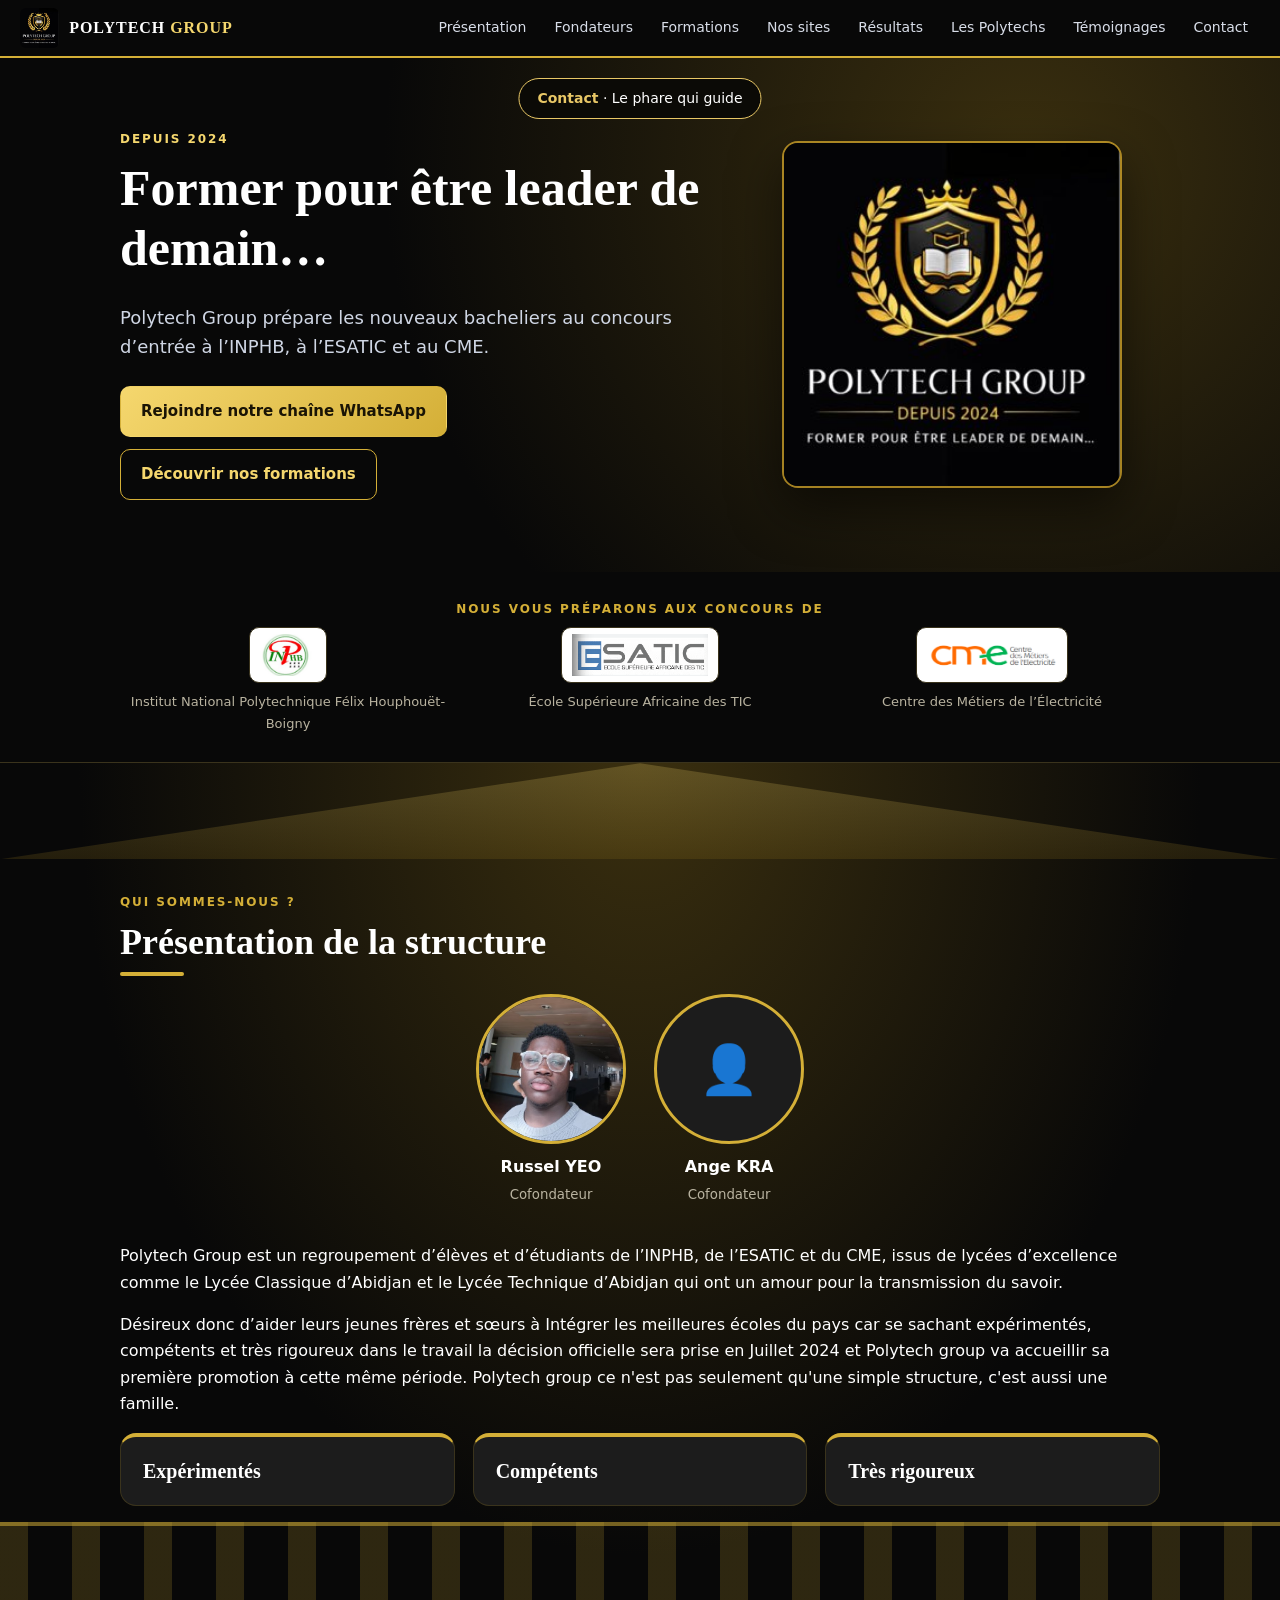
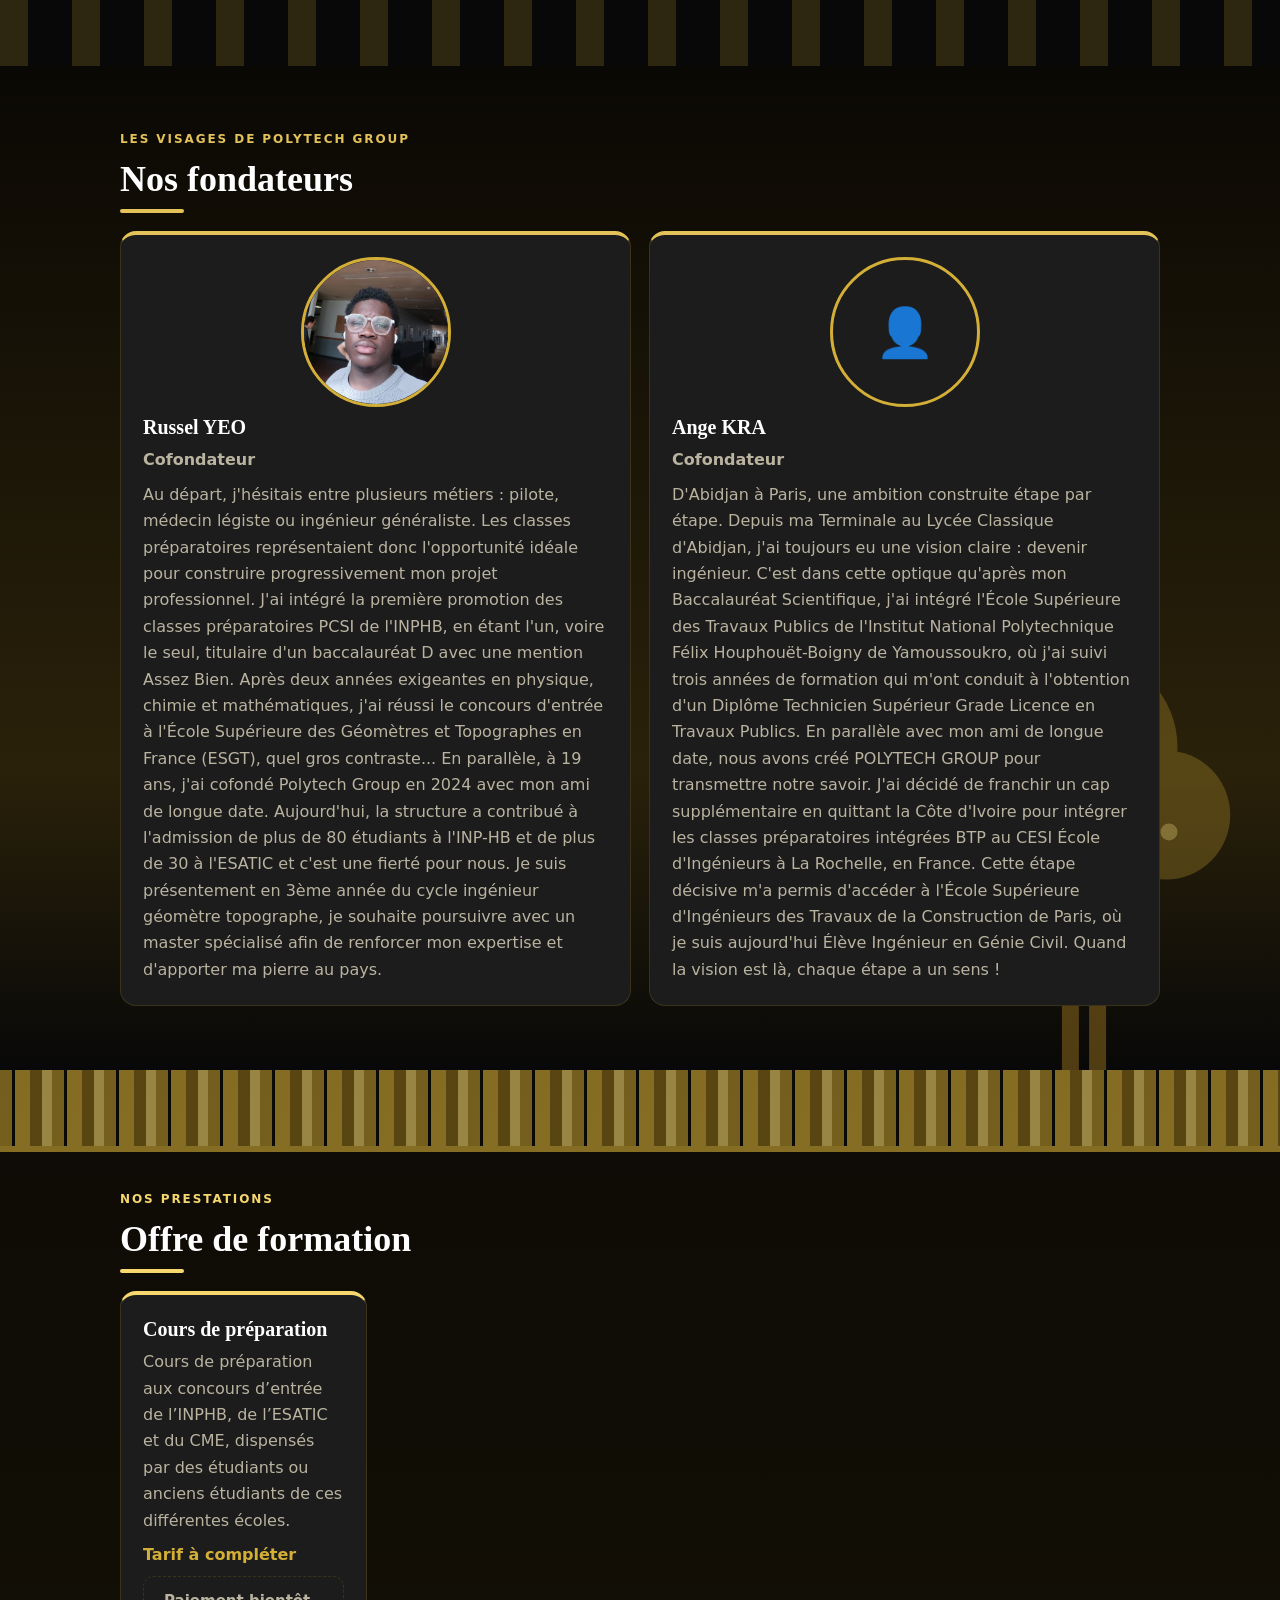
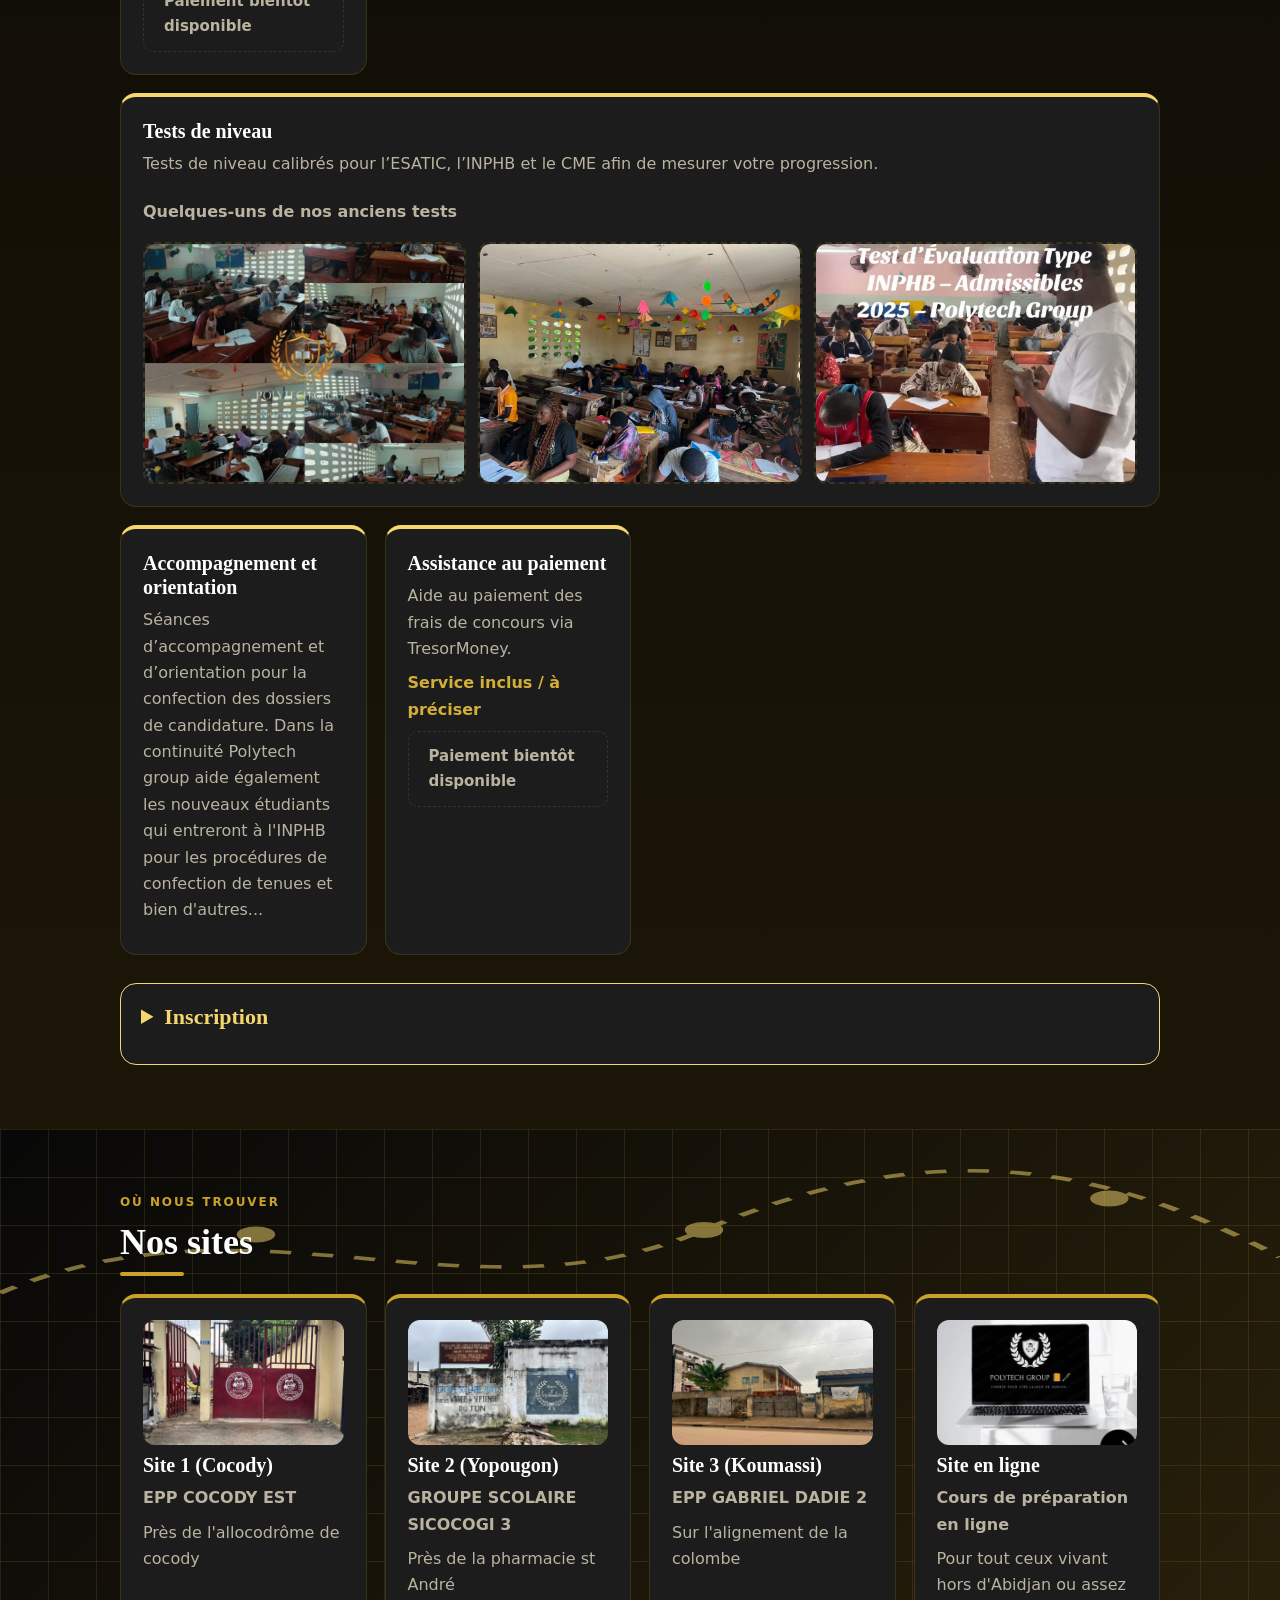
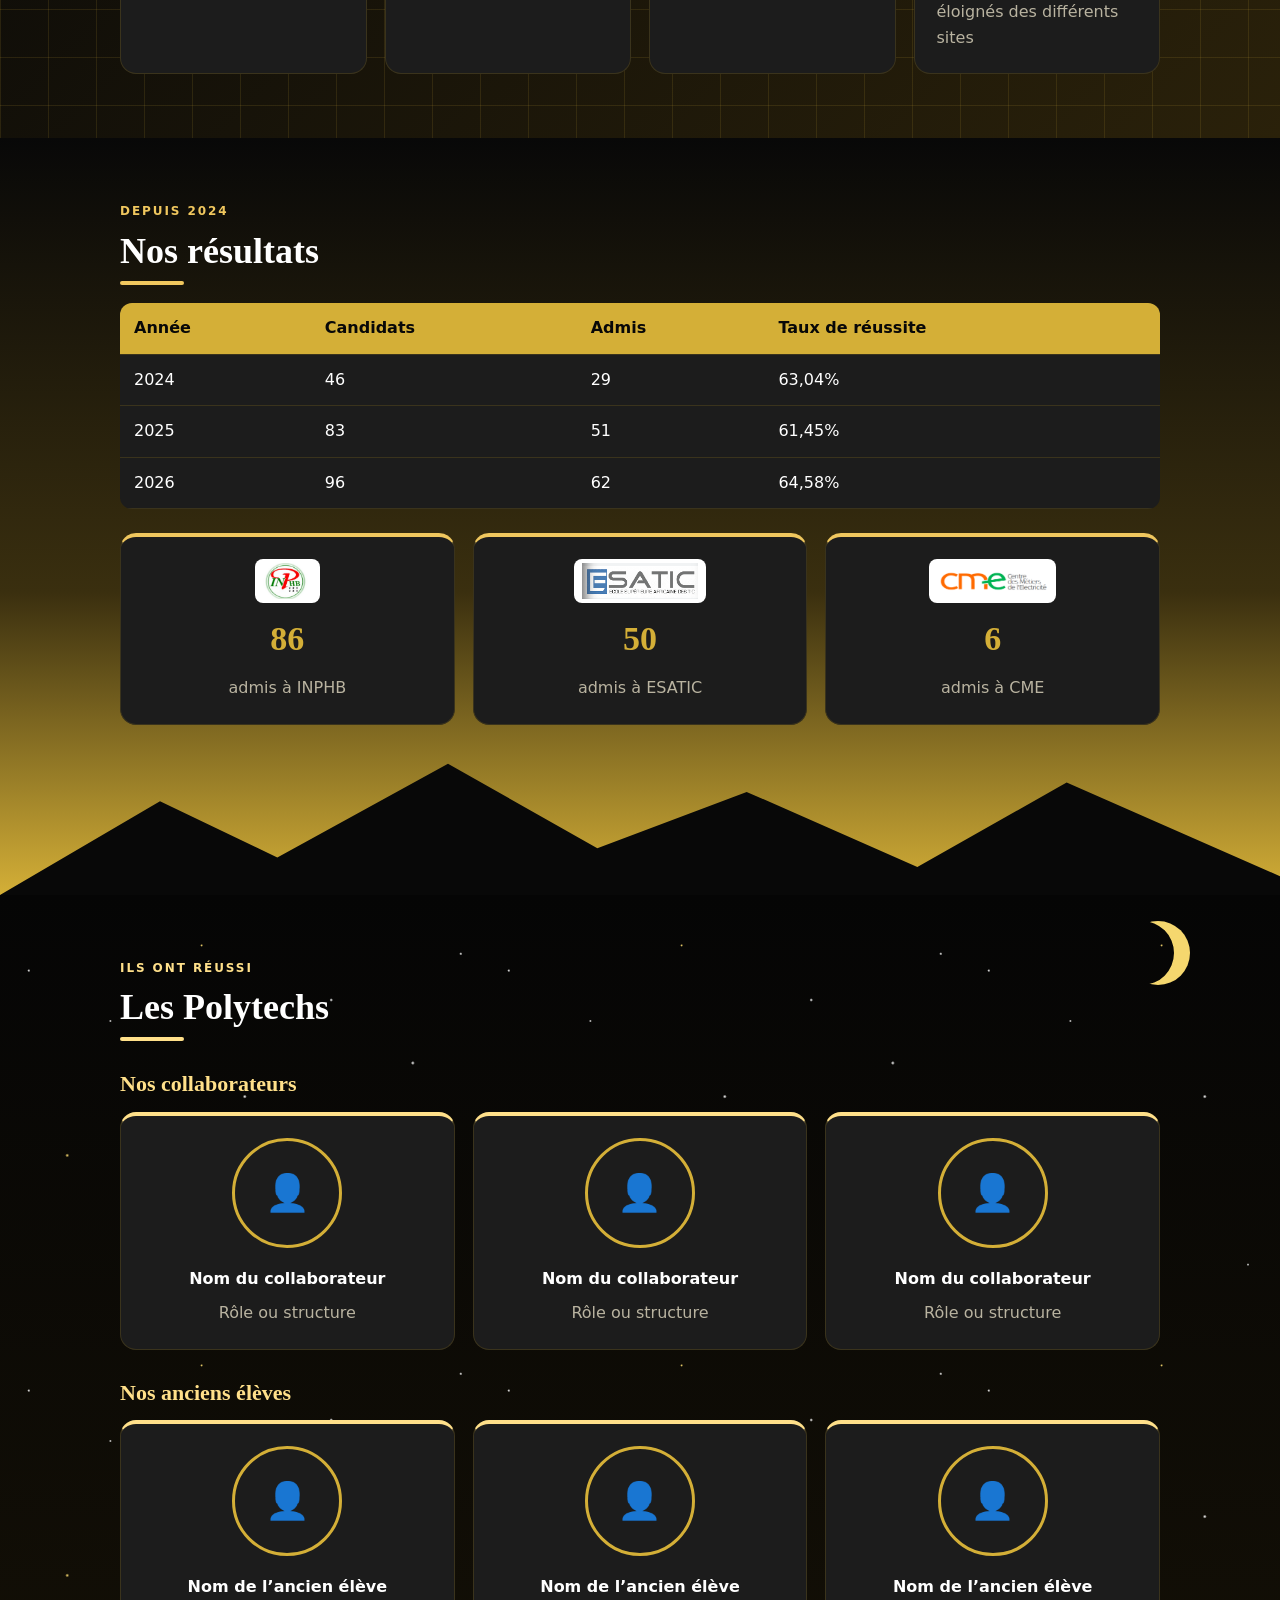
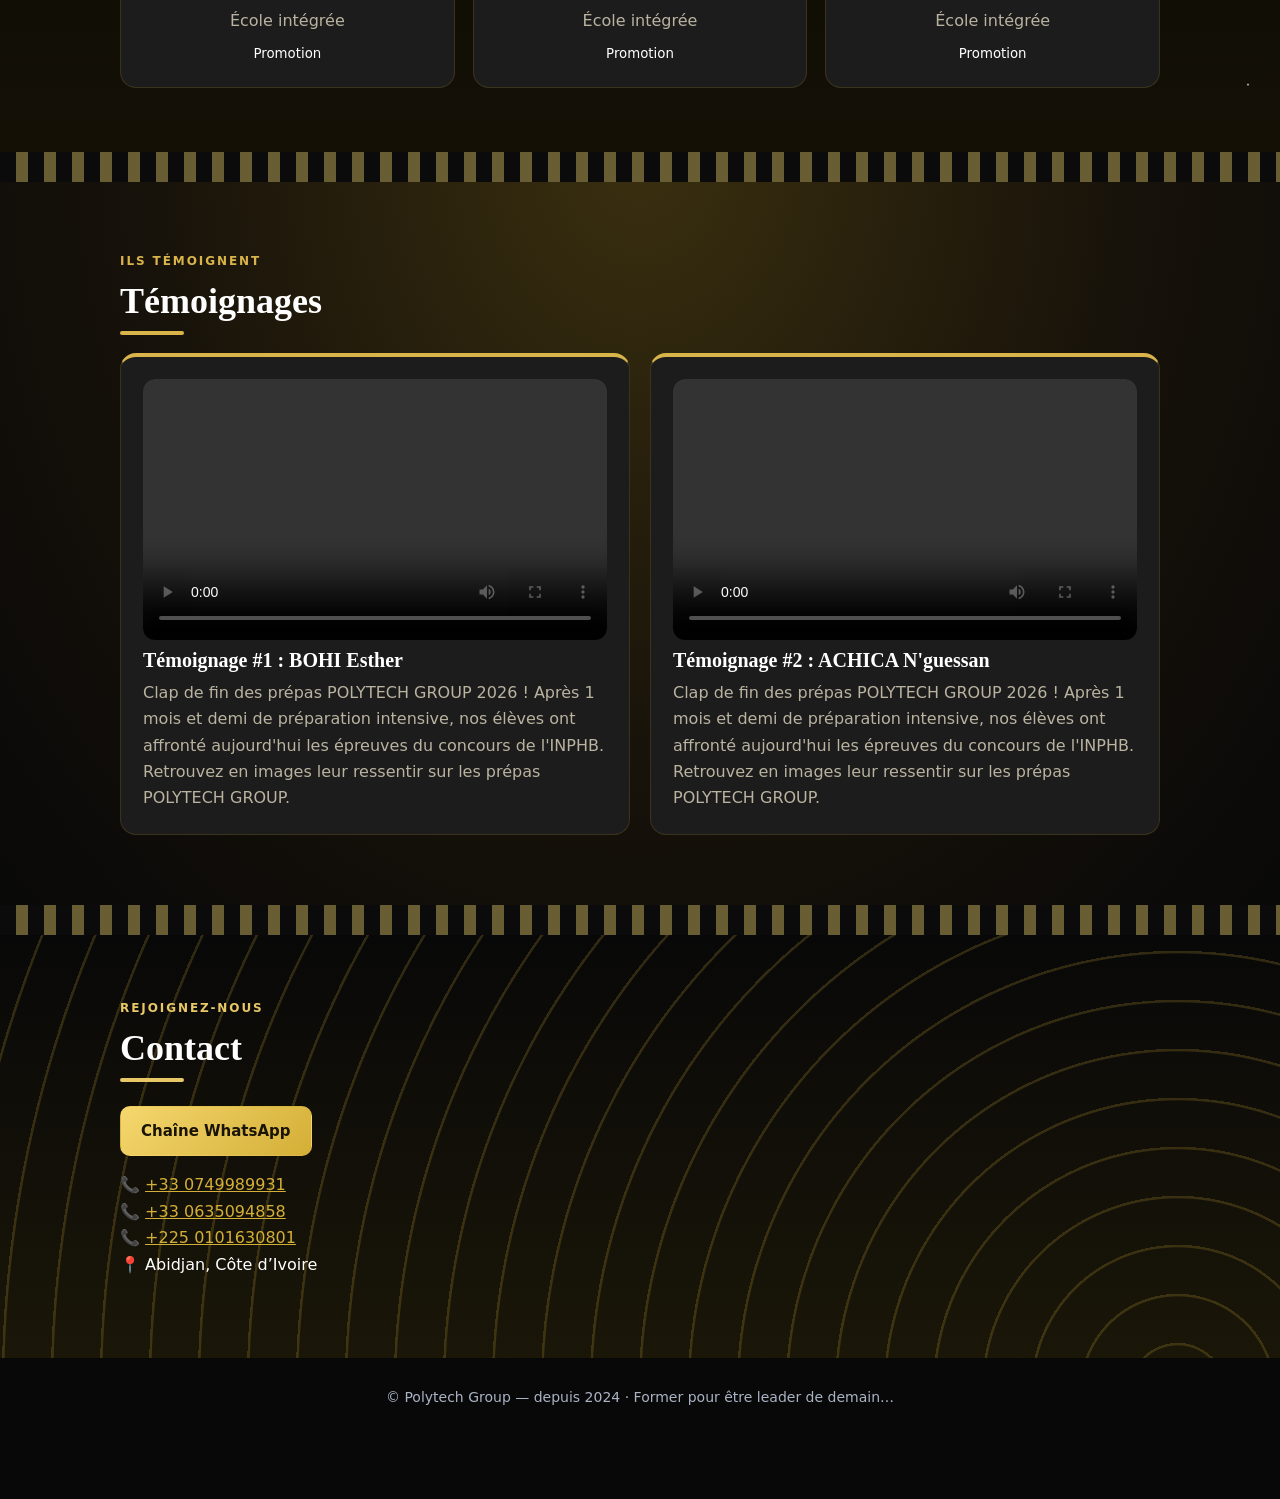
==== index.html @ 7024628c "Add files via upload" ====
<!DOCTYPE html>
<html lang="fr" data-theme="dark" style="color-scheme: dark;"><head><meta charset="utf-8">
<meta name="viewport" content="width=device-width, initial-scale=1, viewport-fit=cover">
<title>Polytech Group – Former pour être leader de demain</title>
<link rel="stylesheet" href="css/style.css"></head><body>
<div id="app" class=""></div>
<script id="data" type="application/json">
{
  "hero":{
    "title":"Former pour être leader de demain…",
    "sub":"Polytech Group prépare les nouveaux bacheliers au concours d’entrée à l’INPHB, à l’ESATIC et au CME."
  },
  "nav":[
    {
      "id":"presentation",
      "label":"Présentation",
      "on":true
    },
    {
      "id":"fondateurs",
      "label":"Fondateurs",
      "on":true
    },
    {
      "id":"formation",
      "label":"Formations",
      "on":true
    },
    {
      "id":"sites",
      "label":"Nos sites",
      "on":true
    },
    {
      "id":"resultats",
      "label":"Résultats",
      "on":true
    },
    {
      "id":"anciens",
      "label":"Les Polytechs",
      "on":true
    },
    {
      "id":"temoignages",
      "label":"Témoignages",
      "on":true
    },
    {
      "id":"contact",
      "label":"Contact",
      "on":true
    }
  ],
  "about":{
    "t1":"Polytech Group est un regroupement d’élèves et d’étudiants de l’INPHB, de l’ESATIC et du CME, issus de lycées d’excellence comme le Lycée Classique d’Abidjan et le Lycée Technique d’Abidjan qui ont un amour pour la transmission du savoir.",
    "t2":"Désireux donc d’aider leurs jeunes frères et sœurs à Intégrer les meilleures écoles du pays car se sachant expérimentés, compétents et très rigoureux dans le travail la décision officielle sera prise en Juillet 2024 et Polytech group va accueillir sa première promotion à cette même période. Polytech group ce n'est pas seulement qu'une simple structure, c'est aussi une famille.\n"
  },
  "founders":[
    {
      "name":"Russel YEO",
      "role":"Cofondateur",
      "bio":"Au départ, j'hésitais entre plusieurs métiers : pilote, médecin légiste ou ingénieur généraliste. Les classes préparatoires représentaient donc l'opportunité idéale pour construire progressivement mon projet professionnel.\nJ'ai intégré la première promotion des classes préparatoires PCSI de l'INPHB, en étant l'un, voire le seul, titulaire d'un baccalauréat D avec une mention Assez Bien.\nAprès deux années exigeantes en physique, chimie et mathématiques, j'ai réussi le concours d'entrée à l'École Supérieure des Géomètres et Topographes en France (ESGT), quel gros contraste...\nEn parallèle, à 19 ans, j'ai cofondé Polytech Group en 2024 avec mon ami de longue date. Aujourd'hui, la structure a contribué à l'admission de plus de 80 étudiants à l'INP-HB et de plus de 30 à l'ESATIC et c'est une fierté pour nous.\nJe suis présentement en 3ème année du cycle ingénieur géomètre topographe, je souhaite poursuivre avec un master spécialisé afin de renforcer mon expertise et d'apporter ma pierre au pays.\n",
      "photo":"images/fondateur-1.jpg"
    },
    {
      "name":"Ange KRA",
      "role":"Cofondateur",
      "bio":"D'Abidjan à Paris, une ambition construite étape par étape.\nDepuis ma Terminale au Lycée Classique d'Abidjan, j'ai toujours eu une vision claire : devenir ingénieur. C'est dans cette optique qu'après mon Baccalauréat Scientifique, j'ai intégré l'École Supérieure des Travaux Publics de l'Institut National Polytechnique Félix Houphouët-Boigny de Yamoussoukro, où j'ai suivi trois années de formation qui m'ont conduit à l'obtention d'un Diplôme Technicien Supérieur Grade Licence en Travaux Publics. En parallèle avec mon ami de longue date, nous avons créé POLYTECH GROUP pour transmettre notre savoir. \nJ'ai décidé de franchir un cap supplémentaire en quittant la Côte d'Ivoire pour intégrer les classes préparatoires intégrées BTP au CESI École d'Ingénieurs à La Rochelle, en France.      Cette étape décisive m'a permis d'accéder à l'École Supérieure d'Ingénieurs des Travaux de la Construction de Paris, où je suis aujourd'hui Élève Ingénieur en Génie Civil.\nQuand la vision est là, chaque étape a un sens !",
      "photo":""
    }
  ],
  "offers":[
    {
      "title":"Cours de préparation",
      "desc":"Cours de préparation aux concours d’entrée de l’INPHB, de l’ESATIC et du CME, dispensés par des étudiants ou anciens étudiants de ces différentes écoles.",
      "price":"Tarif à compléter",
      "pay":""
    },
    {
      "title":"Tests de niveau",
      "desc":"Tests de niveau calibrés pour l’ESATIC, l’INPHB et le CME afin de mesurer votre progression.",
      "price":"",
      "pay":"",
      "nopay":true,
      "gallery":[
        "images/ancien-test-1.jpg",
        "images/ancien-test-2.jpg",
        "images/ancien-test-3.jpg"
      ]
    },
    {
      "title":"Accompagnement et orientation",
      "desc":"Séances d’accompagnement et d’orientation pour la confection des dossiers de candidature. \n\nDans la continuité Polytech group aide également les nouveaux étudiants qui entreront à l'INPHB pour les procédures de confection de tenues et bien d'autres...\n",
      "price":"",
      "pay":"",
      "nopay":true
    },
    {
      "title":"Assistance au paiement",
      "desc":"Aide au paiement des frais de concours via TresorMoney.",
      "price":"Service inclus / à préciser",
      "pay":""
    }
  ],
  "stats":[
    {
      "year":"2024",
      "cand":"46",
      "adm":"29",
      "rate":"63,04%"
    },
    {
      "year":"2025",
      "cand":"83",
      "adm":"51",
      "rate":"61,45%"
    },
    {
      "year":"2026",
      "cand":"96",
      "adm":"62",
      "rate":"64,58%"
    }
  ],
  "admis":{
    "inphb":"86",
    "esatic":"50",
    "cme":"6"
  },
  "alumni":[
    {
      "name":"Nom de l’ancien élève",
      "school":"École intégrée",
      "year":"Promotion",
      "photo":""
    },
    {
      "name":"Nom de l’ancien élève",
      "school":"École intégrée",
      "year":"Promotion",
      "photo":""
    },
    {
      "name":"Nom de l’ancien élève",
      "school":"École intégrée",
      "year":"Promotion",
      "photo":""
    }
  ],
  "contact":{
    "whatsapp":"https://whatsapp.com/channel/0029VbASmwU4SpkBRFiXUZ3C",
    "phone":"",
    "email":"",
    "address":"Abidjan, Côte d’Ivoire",
    "phones":[
      {
        "label":"",
        "num":"+33   0749989931"
      },
      {
        "label":"",
        "num":"+33   0635094858"
      },
      {
        "label":"",
        "num":"+225 0101630801"
      }
    ],
    "tiktok":""
  },
  "custom":[],
  "videos":[
    {
      "title":"Témoignage #1 : BOHI Esther",
      "desc":"Clap de fin des prépas POLYTECH GROUP 2026 !\nAprès 1 mois et demi de préparation intensive, nos élèves ont affronté aujourd'hui les épreuves du concours de l'INPHB.\nRetrouvez en images leur ressentir sur les prépas POLYTECH GROUP. ",
      "src":"videos/temoignage-1.mp4"
    },
    {
      "title":"Témoignage #2 : ACHICA N'guessan ",
      "desc":"Clap de fin des prépas POLYTECH GROUP 2026 !\nAprès 1 mois et demi de préparation intensive, nos élèves ont affronté aujourd'hui les épreuves du concours de l'INPHB.\nRetrouvez en images leur ressentir sur les prépas POLYTECH GROUP. ",
      "src":"videos/temoignage-2.mp4"
    }
  ],
  "sites":[
    {
      "name":"Site 1 (Cocody)",
      "place":"EPP COCODY EST",
      "desc":"Près de l'allocodrôme de cocody",
      "photo":"images/site-1.jpg"
    },
    {
      "name":"Site 2 (Yopougon)",
      "place":"GROUPE SCOLAIRE SICOCOGI 3",
      "desc":"Près de la pharmacie st André",
      "photo":"images/site-2.jpg"
    },
    {
      "name":"Site 3 (Koumassi)",
      "place":"EPP GABRIEL DADIE 2",
      "desc":"Sur l'alignement de la colombe",
      "photo":"images/site-3.jpg"
    },
    {
      "name":"Site en ligne",
      "place":"Cours de préparation en ligne",
      "desc":"Pour tout ceux vivant hors d'Abidjan ou assez éloignés des différents sites",
      "photo":"images/site-4.jpg"
    }
  ],
  "register":{
    "endpoint":"",
    "one":15000,
    "two":25000,
    "fee":0.01,
    "qr":"images/wave-qr.png"
  },
  "team":[
    {
      "name":"Nom du collaborateur",
      "role":"Rôle ou structure",
      "photo":""
    },
    {
      "name":"Nom du collaborateur",
      "role":"Rôle ou structure",
      "photo":""
    },
    {
      "name":"Nom du collaborateur",
      "role":"Rôle ou structure",
      "photo":""
    }
  ]
}
</script>
<script src="js/config.js"></script>
<script src="js/script.js"></script>
</body></html>
---- css/style.css ----
:root{--bg:#080808;--bg2:#1C1C1C;--ink:#fff;--mut:#b9b3a0;--navy:#080808;--gold:#D4AF37;--gold2:#F5D76E;--card:#1C1C1C;--line:#3a331c;box-sizing:border-box;padding-top:env(safe-area-inset-top,0px);padding-bottom:env(safe-area-inset-bottom,0px)}
@media(prefers-color-scheme:dark){:root:not([data-theme="light"]){--bg:#080808;--bg2:#1C1C1C;--ink:#fff;--mut:#b9b3a0;--card:#1C1C1C;--line:#3a331c}}
:root[data-theme="dark"]{--bg:#080808;--bg2:#1C1C1C;--ink:#fff;--mut:#b9b3a0;--card:#1C1C1C;--line:#3a331c}
*{box-sizing:border-box}html{scroll-behavior:smooth;scroll-padding-top:calc(70px + env(safe-area-inset-top,0px))}
body{margin:0;background:var(--bg);color:var(--ink);font:16px/1.65 system-ui,-apple-system,"Segoe UI",Roboto,sans-serif}
body::before{content:"";position:fixed;inset:0 0 auto;height:env(safe-area-inset-top,0px);background:var(--navy);z-index:30}
img{max-width:100%}.w{max-width:1080px;margin:0 auto;padding:0 20px}
h1,h2,h3{font-family:Georgia,"Times New Roman",serif;line-height:1.2;margin:0 0 .5em}
.top{position:sticky;top:env(safe-area-inset-top,0px);z-index:20;background:var(--navy);display:flex;align-items:center;gap:20px;padding:8px 20px;border-bottom:2px solid var(--gold)}
.brand{display:flex;align-items:center;gap:10px;color:#fff;text-decoration:none;font-family:Georgia,serif;letter-spacing:.06em;flex:none}.brand img{height:40px;border-radius:6px}.brand span{color:var(--gold2)}
nav{display:flex;gap:4px;overflow-x:auto;margin-left:auto}nav a{color:#d8dde8;text-decoration:none;padding:8px 12px;border-radius:8px;white-space:nowrap;font-size:14px}nav a:hover{background:#ffffff26;color:#fff}
.hero{background:radial-gradient(circle at 80% 20%,#3a2f0f,#080808 58%);color:#fff;padding:72px 0}
.hg{display:grid;grid-template-columns:1.4fr 1fr;gap:40px;align-items:center}.hl{width:100%;max-width:340px;justify-self:center;border-radius:16px;box-shadow:0 20px 50px #0008;border:2px solid #ffc93399}
.hero h1{font-size:clamp(30px,5vw,50px)}.k{color:var(--gold);text-transform:uppercase;letter-spacing:.16em;font-size:12px;font-weight:700;margin:0 0 8px}.lead{font-size:18px;color:#cfd6e4}
.cta{display:flex;gap:12px;flex-wrap:wrap;margin-top:24px}
.btn{display:inline-block;padding:12px 20px;border-radius:10px;font-weight:600;text-decoration:none;border:1px solid transparent;font-size:15px}
.g{background:linear-gradient(135deg,var(--gold2),var(--gold));color:#1a1405}.o{border-color:var(--gold);color:var(--gold2)}.off{background:var(--bg2);color:var(--mut);border:1px dashed var(--line)}
section{padding:64px 0;position:relative;overflow:hidden}h2{font-size:clamp(26px,4vw,36px)}
.schools{background:transparent!important;padding:28px 0;border-bottom:1px solid var(--line)}.sg{display:grid;grid-template-columns:repeat(3,1fr);gap:16px}
.sc{display:flex;flex-direction:column;align-items:center;text-align:center;gap:8px;font-size:13px;color:var(--mut)}.sc img{height:56px;background:#fff;padding:6px 10px;border-radius:10px;border:1px solid var(--line);object-fit:contain}
.fh{display:flex;gap:28px;justify-content:center;flex-wrap:wrap;margin:8px 0 36px}.fp{text-align:center;max-width:220px}.fp b{display:block;margin-top:10px}.fp small{color:var(--mut)}
.ph{position:relative;width:150px;height:150px;margin:0 auto;border-radius:50%;overflow:hidden;background:var(--bg2);border:3px solid var(--gold);display:grid;place-items:center;font-size:48px}.ph img{width:100%;height:100%;object-fit:cover}
.ph .mini{position:absolute;bottom:0;left:0;right:0;border-radius:0}
.cols{display:grid;grid-template-columns:repeat(auto-fit,minmax(240px,1fr));gap:18px}
.card{background:var(--card);border:1px solid var(--line);border-radius:16px;padding:22px;display:flex;flex-direction:column;gap:8px}.card h3{font-size:20px;margin:0}.card p{margin:0;color:var(--mut)}.price{font-weight:700;color:var(--gold)}
.tw{overflow-x:auto}table{width:100%;border-collapse:collapse;background:var(--card);border-radius:12px;overflow:hidden}th,td{padding:12px 14px;text-align:left;border-bottom:1px solid var(--line)}th{background:var(--gold);color:#080808}
.big{font-family:Georgia,serif;font-size:34px;color:var(--gold);font-weight:700}.al{text-align:center}.al .ph{width:110px;height:110px;font-size:36px;margin-bottom:10px}
.ctc a{color:var(--gold)}footer{background:var(--navy);color:#aab3c4;text-align:center;padding:28px 20px 90px;font-size:14px}
.mini{background:var(--gold);color:#080808;border:0;padding:5px 10px;border-radius:8px;cursor:pointer;font-size:12px}.mini.d{background:#9b1c1c;color:#fff}
.ed [contenteditable]{outline:1px dashed var(--gold);outline-offset:2px;min-height:1em;background:#c9a22712}
.bar{position:fixed;left:0;right:0;bottom:0;z-index:40;background:var(--navy);border-top:2px solid var(--gold);display:flex;gap:8px;justify-content:center;flex-wrap:wrap;padding:10px 12px calc(10px + env(safe-area-inset-bottom,0px))}.bar .btn{padding:8px 14px;cursor:pointer;font-size:14px}
.panel{background:var(--card);border:1px solid var(--gold);border-radius:14px;padding:18px;margin:16px auto;max-width:760px}.panel label{display:block;font-size:13px;color:var(--mut);margin-top:8px}
input[data-path],textarea{width:100%;padding:8px 10px;border:1px solid var(--line);border-radius:8px;background:var(--bg);color:var(--ink);font:inherit}.row{display:flex;gap:8px;align-items:center;margin-top:6px}.row input[type=checkbox]{width:auto}
.ed [contenteditable]:empty::before{content:"à compléter";color:var(--mut)}.card.wide{grid-column:1/-1}.card{border-top:4px solid var(--ac,var(--gold))}#presentation{--ac:#D4AF37}#fondateurs{--ac:#E3C25A}#formation{--ac:#F5D76E}#sites{--ac:#C9A227}#resultats{--ac:#F0C75E}#anciens{--ac:#FFE08A}#temoignages{--ac:#D9B44A}#contact{--ac:#E8C766}.k{color:var(--ac,var(--gold))}section h2::after{content:"";display:block;width:64px;height:4px;border-radius:4px;background:var(--ac,var(--gold));margin-top:8px}.w{position:relative;z-index:1}#presentation{background:radial-gradient(ellipse at 50% 0,#3a2f0f,#080808 62%);padding:130px 0 160px}#presentation::before{content:"";position:absolute;left:0;right:0;top:0;height:96px;background:linear-gradient(#F5D76E,#8a6d1a);clip-path:polygon(0 100%,50% 0,100% 100%);opacity:.22}#presentation::after{content:"";position:absolute;left:0;right:0;bottom:0;height:140px;background:repeating-linear-gradient(90deg,#D4AF3730 0 28px,transparent 28px 72px);border-top:4px solid #D4AF3788}
#fondateurs{background:linear-gradient(#0a0804,#2a210a 70%,#080808)}#fondateurs::after{content:"";position:absolute;right:2%;bottom:0;width:min(340px,40%);height:75%;opacity:.45;pointer-events:none;background:url("data:image/svg+xml,<svg xmlns='http://www.w3.org/2000/svg' viewBox='0 0 200 260'><g fill='%23B8962E' opacity='.7'><circle cx='100' cy='70' r='55'/><circle cx='55' cy='110' r='38'/><circle cx='148' cy='110' r='38'/></g><g fill='%23F5D76E'><circle cx='80' cy='60' r='5'/><circle cx='125' cy='85' r='5'/><circle cx='60' cy='115' r='5'/><circle cx='150' cy='120' r='5'/></g><path d='M92 260V140l-30-30M108 260V130l32-28M100 140V90' stroke='%23a67c1f' stroke-width='10' fill='none' stroke-linecap='round'/></svg>") no-repeat right bottom/contain}
#formation{background:linear-gradient(#0d0b05,#1c1608);padding-top:120px}#formation::before{content:"";position:absolute;left:0;right:0;top:0;height:76px;background:repeating-linear-gradient(90deg,#B8962E 0 12px,#080808 12px 15px,#D4AF37 15px 30px,#8a6d1a 30px 42px,#F5D76E 42px 52px);border-bottom:6px solid #D4AF37;opacity:.6}
#sites{background:linear-gradient(135deg,#080808,#2a210a)}#sites::before{content:"";position:absolute;inset:0;background:linear-gradient(rgba(212,175,55,.13) 1px,transparent 1px) 0 0/48px 48px,linear-gradient(90deg,rgba(212,175,55,.13) 1px,transparent 1px) 0 0/48px 48px}#sites::after{content:"";position:absolute;left:0;right:0;top:20px;height:180px;opacity:.5;background:url("data:image/svg+xml,<svg xmlns='http://www.w3.org/2000/svg' viewBox='0 0 600 200' preserveAspectRatio='none'><path d='M0 160C120 40 220 200 330 90S520 20 600 120' stroke='%23F5D76E' stroke-width='4' stroke-dasharray='10 10' fill='none'/><circle cx='120' cy='95' r='9' fill='%23F5D76E'/><circle cx='330' cy='90' r='9' fill='%23F5D76E'/><circle cx='520' cy='55' r='9' fill='%23F5D76E'/></svg>") 0 0/100% 100% no-repeat}
#resultats{background:linear-gradient(#080808,#3a2f0f 60%,#D4AF37);padding-bottom:170px}#resultats::after{content:"";position:absolute;left:0;right:0;bottom:0;height:150px;background:url("data:image/svg+xml,<svg xmlns='http://www.w3.org/2000/svg' viewBox='0 0 1200 160' preserveAspectRatio='none'><path d='M0 160L150 60 260 120 420 20 560 110 700 50 860 130 1000 40 1200 140V160Z' fill='%23080808'/></svg>") 0 0/100% 100%}
#anciens{background:linear-gradient(#050505,#141006)}#anciens::before{content:"";position:absolute;inset:0;animation:tw 3.5s ease-in-out infinite alternate;background-size:480px 420px;background-image:radial-gradient(1.6px 1.6px at 6% 18%,#fff,transparent),radial-gradient(2px 2px at 14% 62%,#F5D76E,transparent),radial-gradient(1.4px 1.4px at 23% 30%,#fff,transparent),radial-gradient(1.8px 1.8px at 31% 82%,#fff,transparent),radial-gradient(1.5px 1.5px at 42% 12%,#F5D76E,transparent),radial-gradient(2px 2px at 51% 48%,#fff,transparent),radial-gradient(1.4px 1.4px at 60% 88%,#fff,transparent),radial-gradient(1.8px 1.8px at 69% 25%,#fff,transparent),radial-gradient(1.6px 1.6px at 77% 70%,#F5D76E,transparent),radial-gradient(2px 2px at 86% 40%,#fff,transparent),radial-gradient(1.4px 1.4px at 93% 85%,#fff,transparent),radial-gradient(1.6px 1.6px at 96% 14%,#fff,transparent)}#anciens::after{content:"";position:absolute;right:7%;top:26px;width:64px;height:64px;border-radius:50%;box-shadow:inset -16px 0 0 0 #F5D76E}@keyframes tw{from{opacity:.45}to{opacity:1}}
#temoignages{background:radial-gradient(ellipse at 50% 0,#3a2f0f,#17120a 55%,#080808);padding:100px 0}#temoignages::before,#temoignages::after{content:"";position:absolute;left:0;right:0;height:30px;background:#0b0b0b repeating-linear-gradient(90deg,#0b0b0b 0 16px,#F5D76E66 16px 28px)}#temoignages::before{top:0}#temoignages::after{bottom:0}
#contact{background:linear-gradient(#080808,#1a1608)}#contact::before{content:"";position:absolute;inset:0;background:repeating-radial-gradient(circle at 92% 108%,transparent 0 46px,rgba(212,175,55,.2) 47px 49px)}
.pt{position:fixed;inset:0;z-index:50;background:var(--pc);display:grid;place-content:center;text-align:center;opacity:0;pointer-events:none;transition:opacity .45s ease}.pt.on{opacity:1;pointer-events:auto}.pt b{font:700 clamp(34px,7vw,66px) Georgia,serif;color:var(--pa);letter-spacing:.04em;transform:translateY(16px);transition:transform .6s}.pt span{color:#fff;font-size:clamp(13px,2.4vw,20px);letter-spacing:.22em;text-transform:uppercase;margin-top:10px;transform:translateY(16px);transition:transform .6s .1s}.pt.on b,.pt.on span{transform:none}
.chap{position:fixed;top:calc(78px + env(safe-area-inset-top,0px));left:50%;transform:translate(-50%,-16px);background:var(--pc);color:#fff;border:1px solid var(--pa);padding:8px 18px;border-radius:30px;z-index:25;opacity:0;transition:.5s;pointer-events:none;font-size:14px;max-width:94%;overflow:hidden;text-overflow:ellipsis;white-space:nowrap}.chap.on{opacity:1;transform:translate(-50%,0)}.chap b{color:var(--pa)}
.sh{margin:30px 0 14px;color:var(--ac,var(--gold));font-size:22px}.insc{margin-top:28px;background:var(--card);border:1px solid var(--ac,var(--gold));border-radius:16px;padding:6px 20px 20px}.insc summary{cursor:pointer;font:700 22px Georgia,serif;color:var(--ac,var(--gold));padding:14px 0}.fg{display:grid;grid-template-columns:repeat(auto-fit,minmax(240px,1fr));gap:12px}.insc label{display:block;font-size:14px;color:var(--mut)}.insc input:not([type=radio]):not([type=checkbox]),.insc select{width:100%;padding:9px 10px;border:1px solid var(--line);border-radius:8px;background:var(--bg);color:var(--ink);font:inherit}.insc fieldset{border:1px solid var(--line);border-radius:10px;margin:14px 0;padding:10px 14px}.insc fieldset label{display:inline-block;margin-right:18px;color:var(--ink)}.rq{color:#ff6b6b;font-style:normal;font-weight:700}.pay{background:rgba(212,175,55,.12);border:1px dashed var(--gold);border-radius:12px;padding:12px;margin:12px 0}.qr{max-width:240px;display:block;margin:10px 0;border-radius:12px;background:#fff;padding:8px}.rv{opacity:0;transform:translateY(70px) scale(.96);transition:opacity 1s ease,transform 1s cubic-bezier(.2,.8,.2,1)}.rv.in{opacity:1;transform:none}@media(prefers-reduced-motion:reduce){.rv{opacity:1;transform:none;transition:none}.pt,.chap{display:none}#anciens::before{animation:none}}.hero .k{color:var(--gold2)}.sp{position:relative;aspect-ratio:16/10;border-radius:12px;overflow:hidden;background:var(--bg2);display:grid;place-items:center;font-size:40px}.sp img{position:absolute;inset:0;width:100%;height:100%;object-fit:cover}.sp .mini{position:absolute;bottom:8px;left:50%;transform:translateX(-50%);z-index:2;font-size:12px}.ph img,.gs img,.sp img{object-fit:cover}.gal{display:grid;grid-template-columns:repeat(3,1fr);gap:12px;margin-top:8px}.gs{position:relative;aspect-ratio:4/3;background:var(--bg2);border:2px dashed var(--line);border-radius:12px;overflow:hidden;display:grid;place-items:center;color:var(--mut);font-size:13px;text-align:center;padding:6px}.gs img{position:absolute;inset:0;width:100%;height:100%;object-fit:cover}.gs .mini{position:absolute;bottom:6px;left:50%;transform:translateX(-50%);z-index:2}
.vg{display:grid;grid-template-columns:repeat(auto-fit,minmax(300px,1fr));gap:20px}.vb{aspect-ratio:16/9;background:#000;border-radius:12px;overflow:hidden;display:grid;place-items:center;color:#aab3c4;font-size:14px;text-align:center}.vb video,.vb iframe{width:100%;height:100%;border:0}
.toast{position:fixed;left:50%;transform:translateX(-50%);bottom:90px;background:#0a1122;color:#fff;border:1px solid #c9a227;padding:10px 16px;border-radius:10px;z-index:60;max-width:90%;font-size:14px}
@media(max-width:760px){.gal{grid-template-columns:1fr}.hg{grid-template-columns:1fr}.hl{max-width:220px;order:-1}.top{flex-direction:column;gap:4px}nav{margin:0;max-width:100%}.sg{gap:8px}}
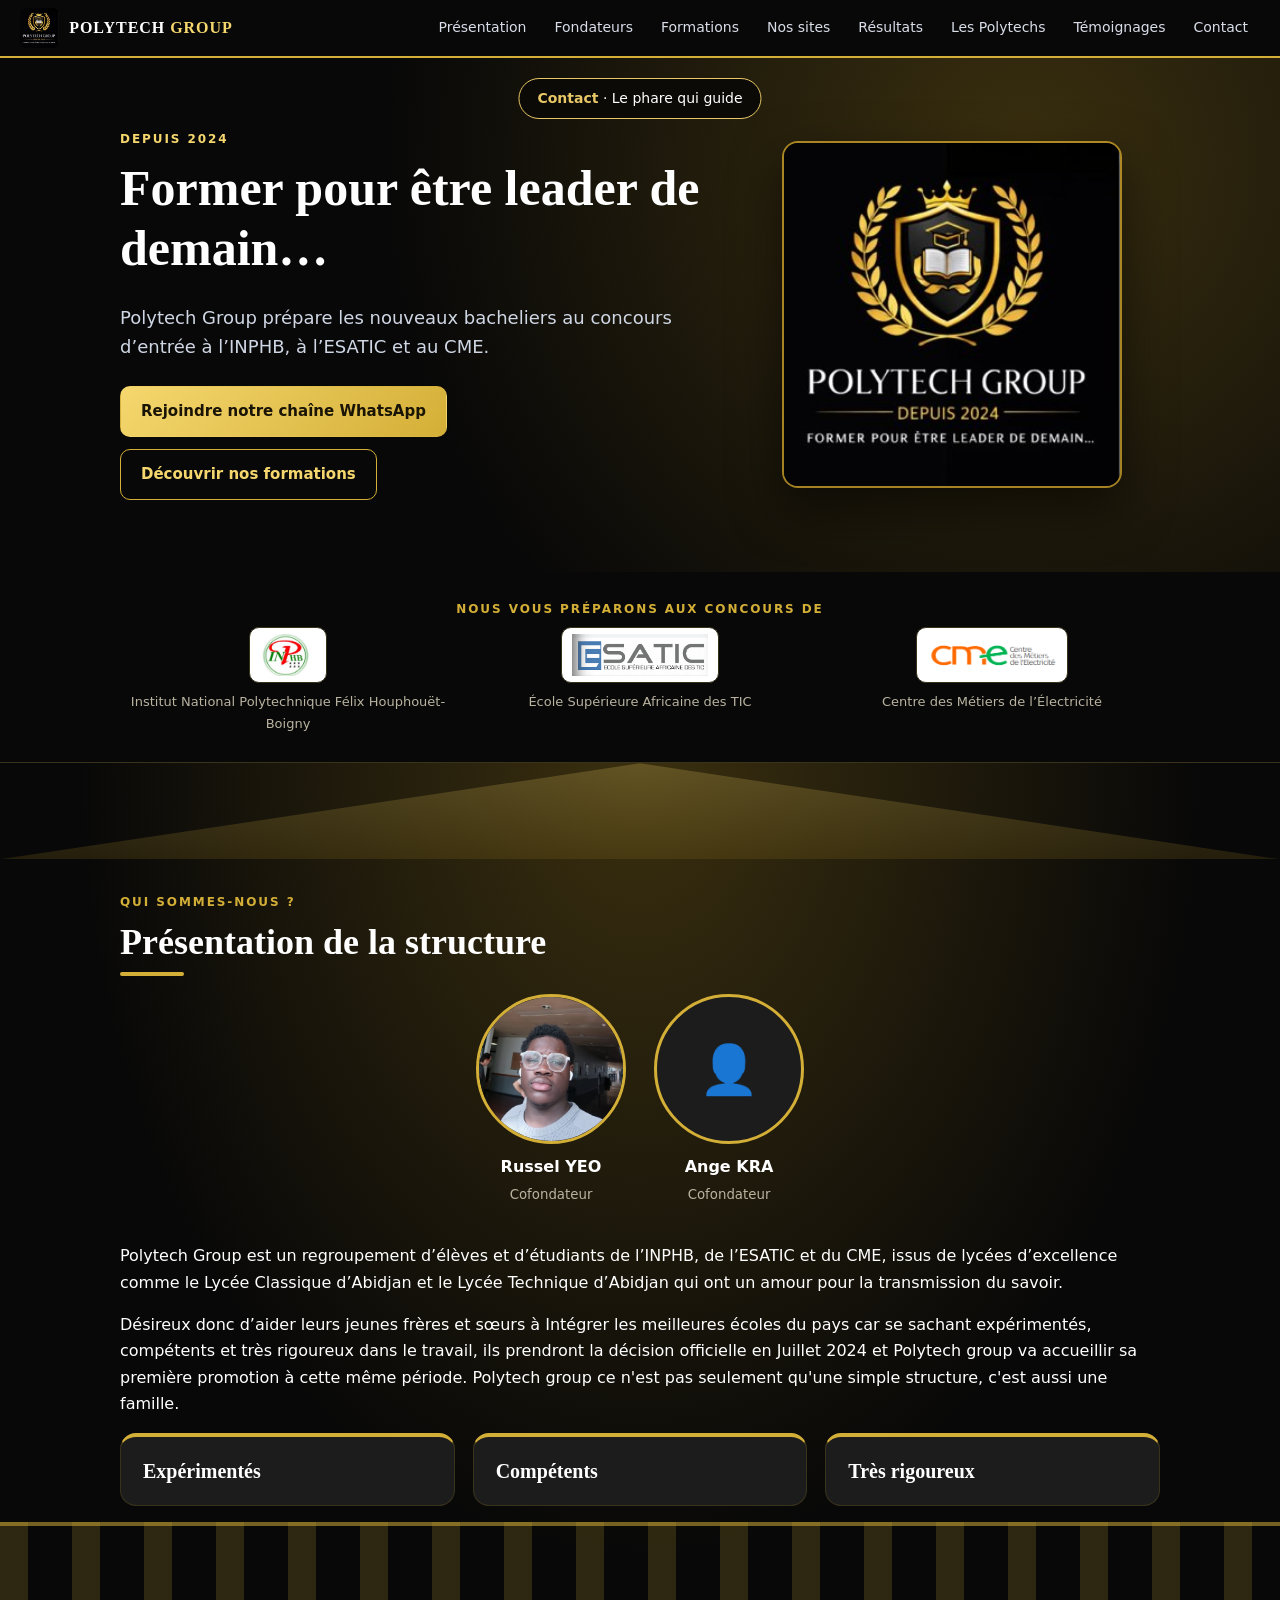
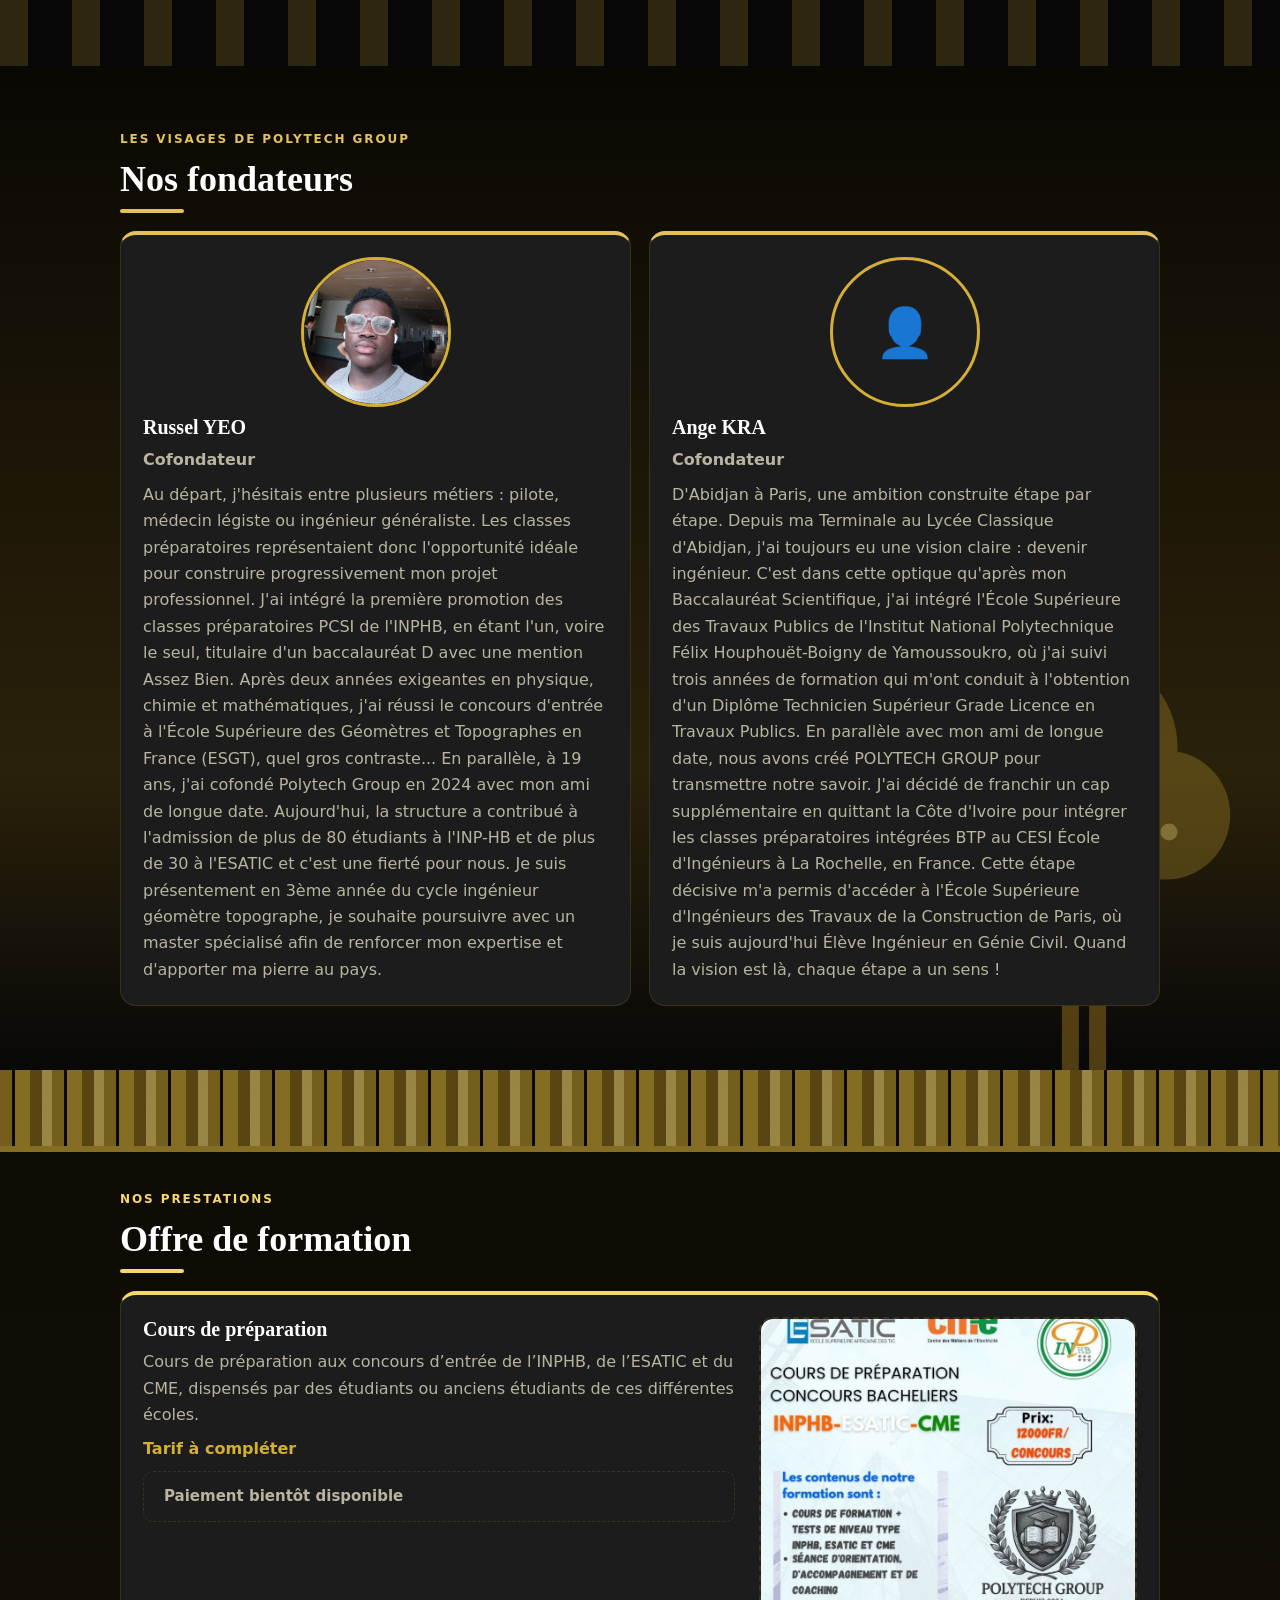
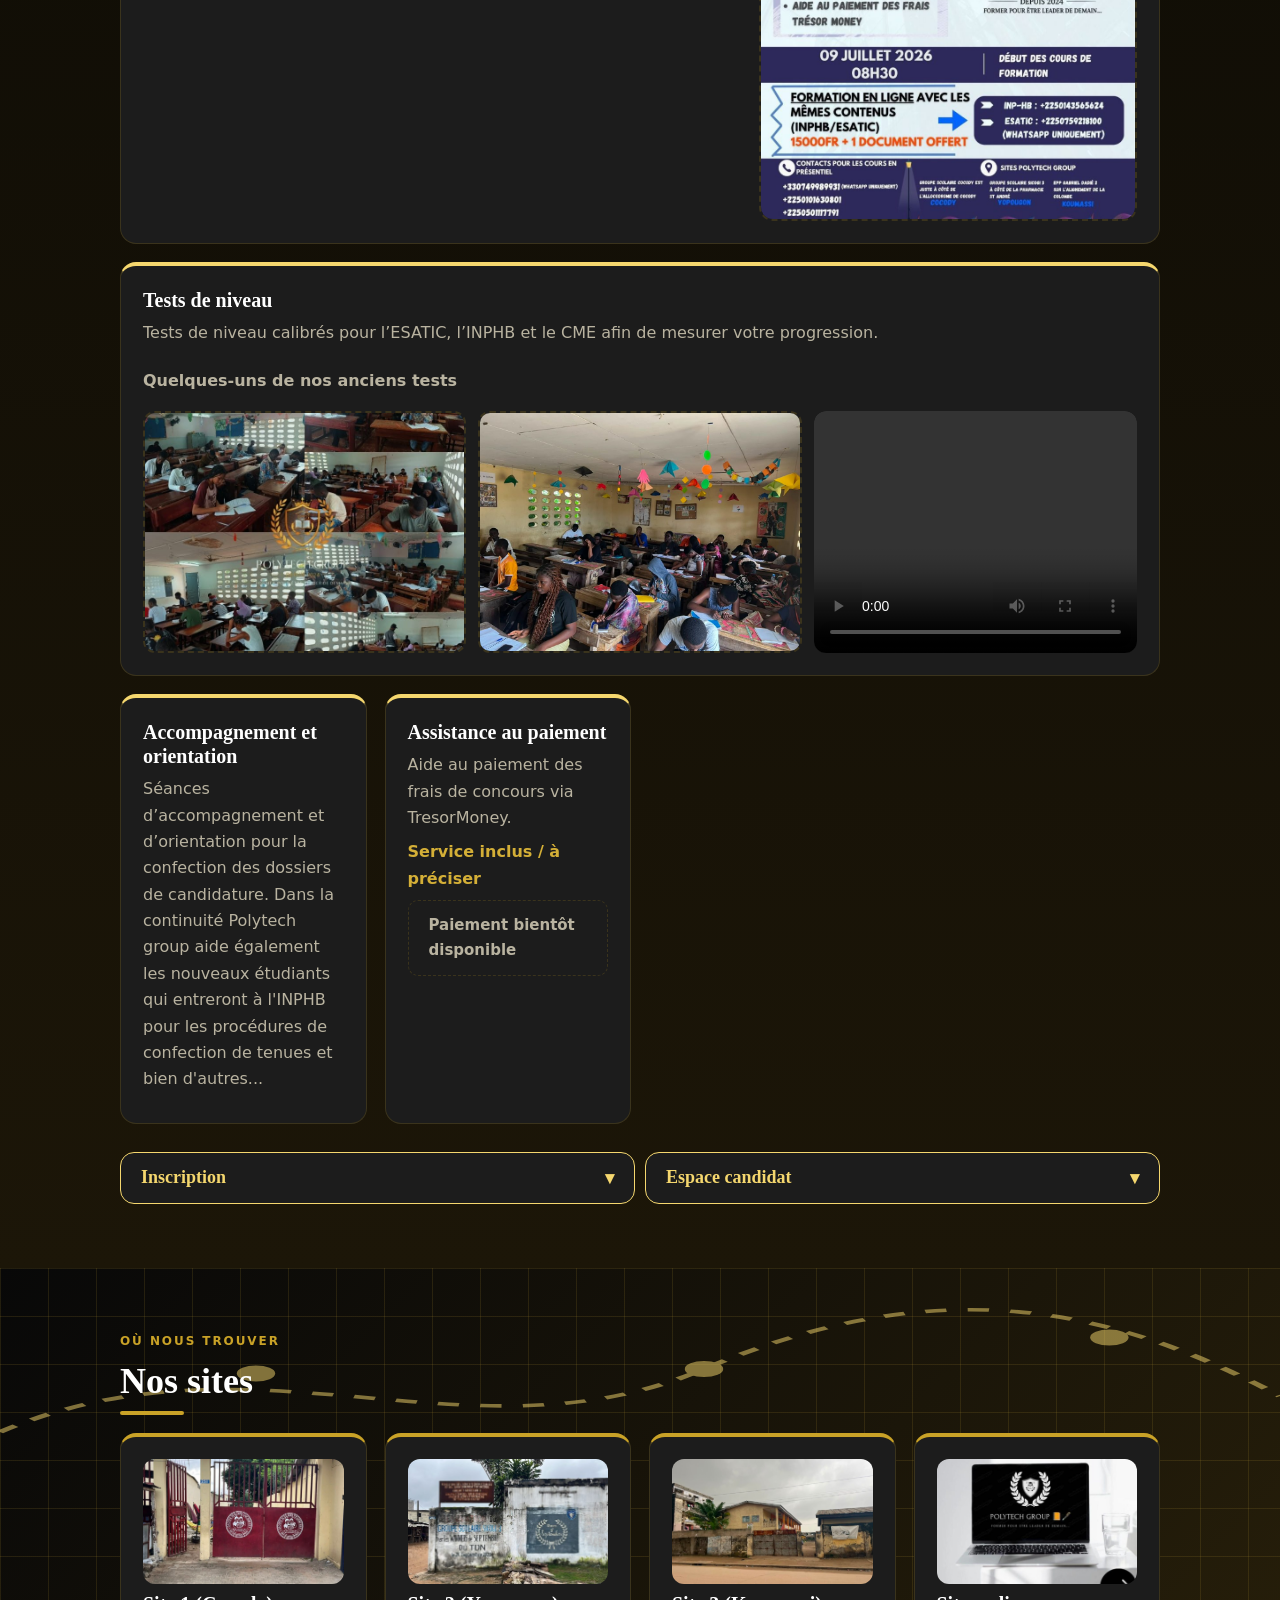
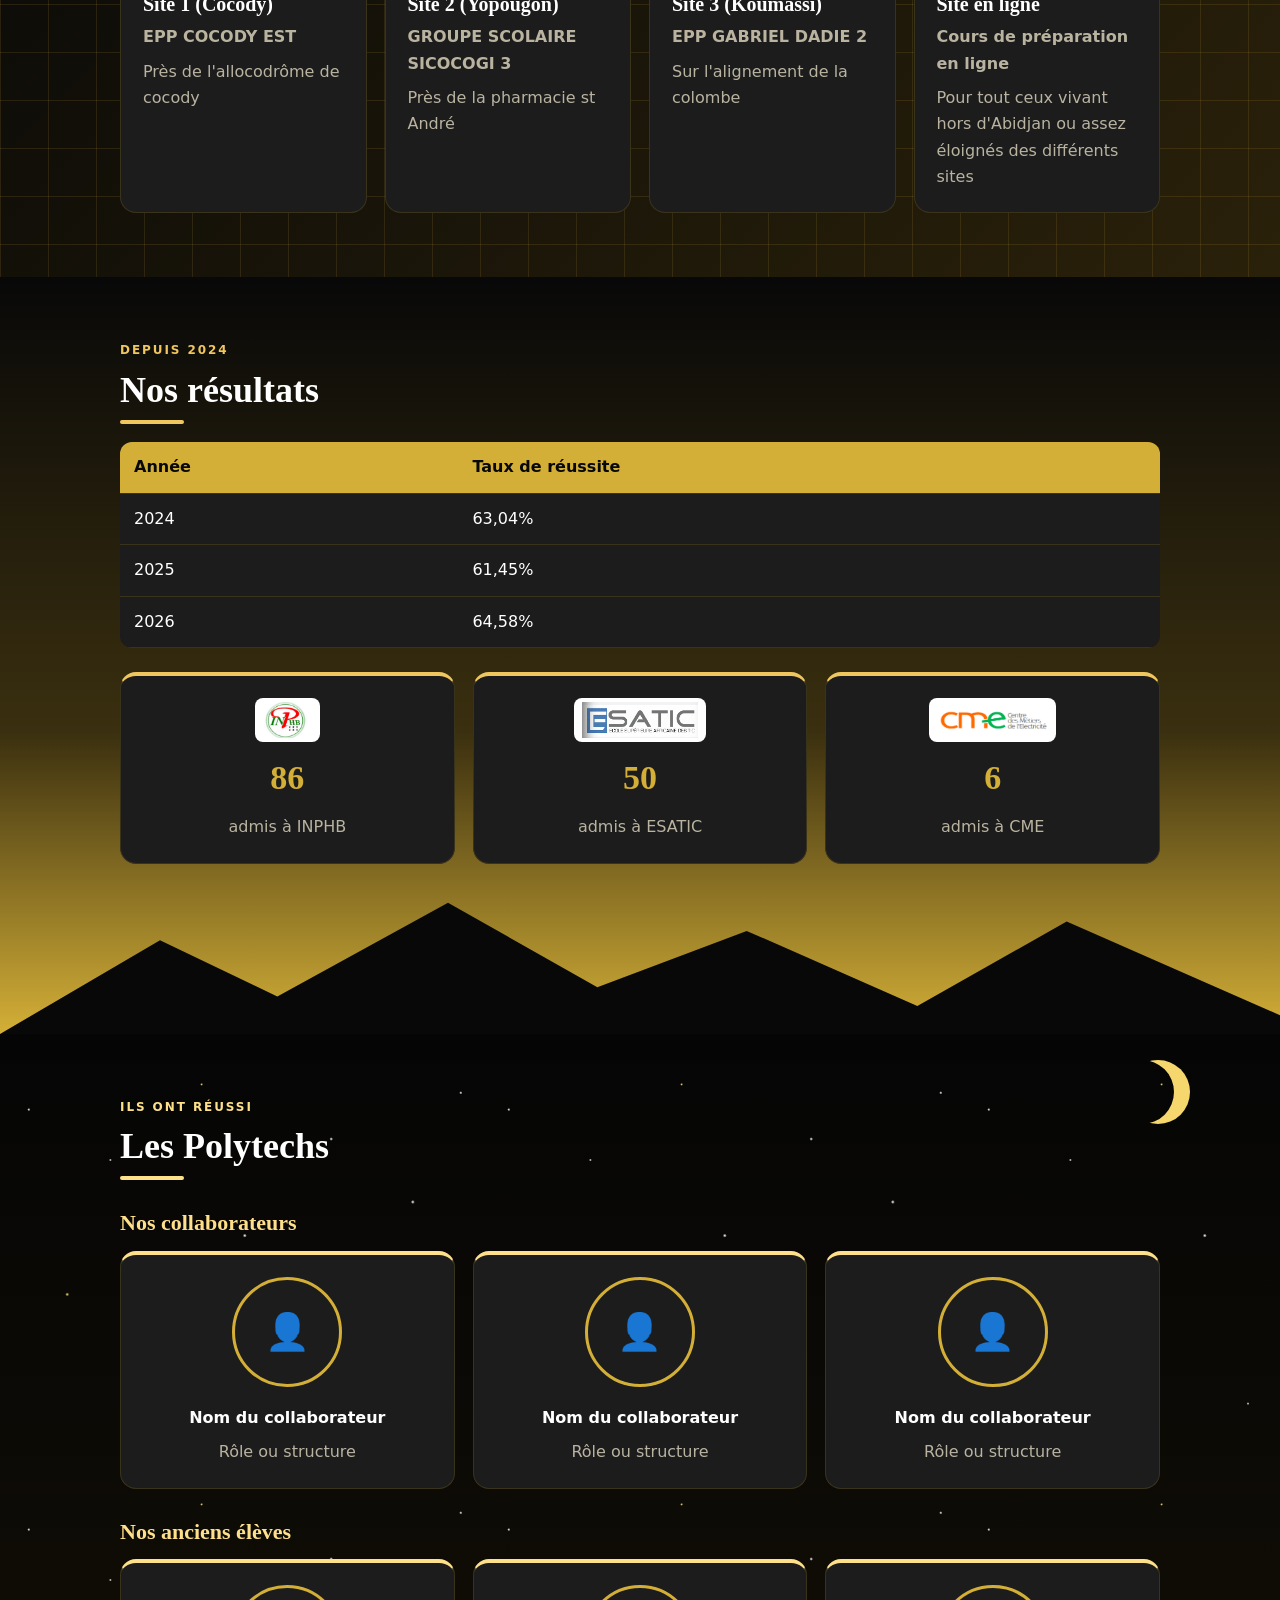
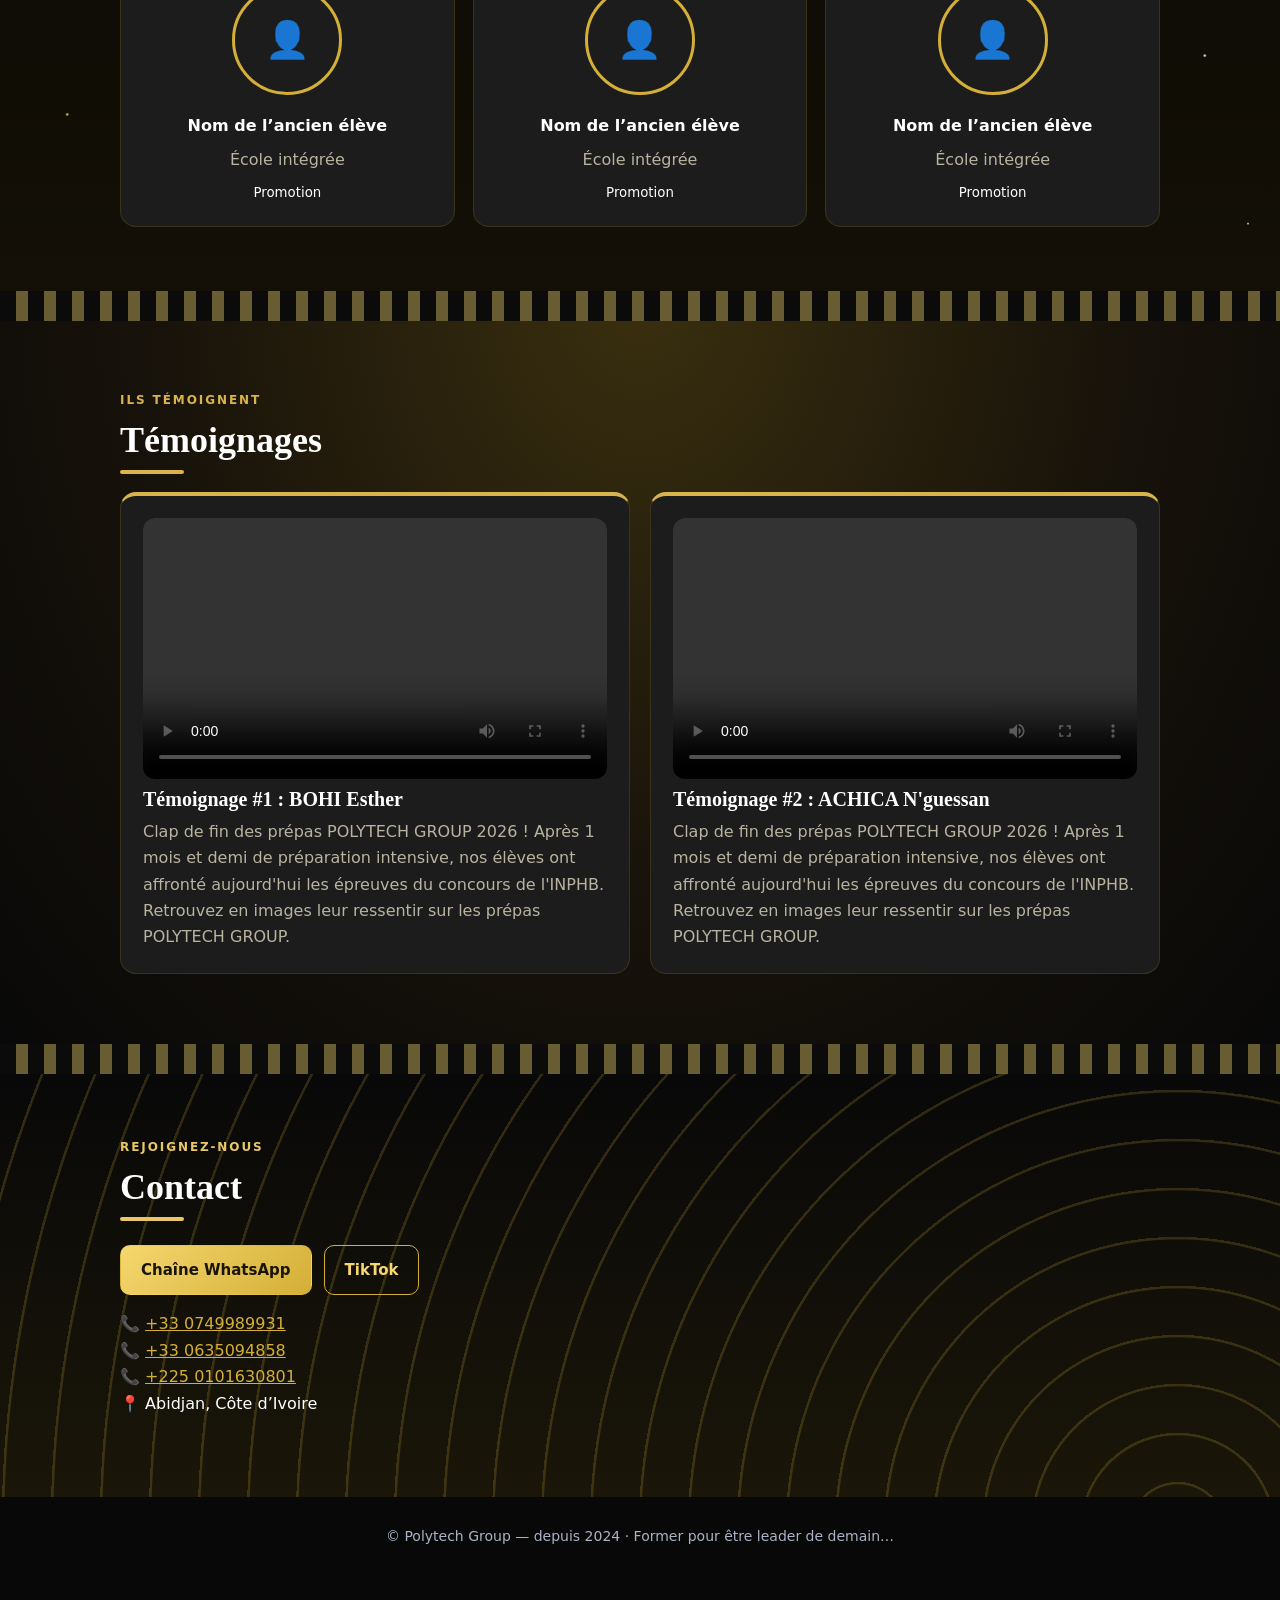
==== commit fde63a8a: "Add files via upload" ====
--- a/index.html
+++ b/index.html
@@ -54,7 +54,7 @@
   ],
   "about":{
     "t1":"Polytech Group est un regroupement d’élèves et d’étudiants de l’INPHB, de l’ESATIC et du CME, issus de lycées d’excellence comme le Lycée Classique d’Abidjan et le Lycée Technique d’Abidjan qui ont un amour pour la transmission du savoir.",
-    "t2":"Désireux donc d’aider leurs jeunes frères et sœurs à Intégrer les meilleures écoles du pays car se sachant expérimentés, compétents et très rigoureux dans le travail la décision officielle sera prise en Juillet 2024 et Polytech group va accueillir sa première promotion à cette même période. Polytech group ce n'est pas seulement qu'une simple structure, c'est aussi une famille.\n"
+    "t2":"Désireux donc d’aider leurs jeunes frères et sœurs à Intégrer les meilleures écoles du pays car se sachant expérimentés, compétents et très rigoureux dans le travail, ils prendront la décision officielle en Juillet 2024 et Polytech group va accueillir sa première promotion à cette même période.\n\n\n\n Polytech group ce n'est pas seulement qu'une simple structure, c'est aussi une famille.\n"
   },
   "founders":[
     {
@@ -75,7 +75,8 @@
       "title":"Cours de préparation",
       "desc":"Cours de préparation aux concours d’entrée de l’INPHB, de l’ESATIC et du CME, dispensés par des étudiants ou anciens étudiants de ces différentes écoles.",
       "price":"Tarif à compléter",
-      "pay":""
+      "pay":"",
+      "poster":"images/affiche.jpg"
     },
     {
       "title":"Tests de niveau",
@@ -85,9 +86,9 @@
       "nopay":true,
       "gallery":[
         "images/ancien-test-1.jpg",
-        "images/ancien-test-2.jpg",
-        "images/ancien-test-3.jpg"
-      ]
+        "images/ancien-test-2.jpg"
+      ],
+      "video":"videos/test-niveau.mp4"
     },
     {
       "title":"Accompagnement et orientation",
@@ -167,7 +168,7 @@
         "num":"+225 0101630801"
       }
     ],
-    "tiktok":""
+    "tiktok":"https://www.tiktok.com/@polytech.group2024?_r=1&_t=ZS-9BF4Z3NVOBb"
   },
   "custom":[],
   "videos":[
@@ -206,6 +207,23 @@
       "place":"Cours de préparation en ligne",
       "desc":"Pour tout ceux vivant hors d'Abidjan ou assez éloignés des différents sites",
       "photo":"images/site-4.jpg"
+    }
+  ],
+  "team":[
+    {
+      "name":"Nom du collaborateur",
+      "role":"Rôle ou structure",
+      "photo":""
+    },
+    {
+      "name":"Nom du collaborateur",
+      "role":"Rôle ou structure",
+      "photo":""
+    },
+    {
+      "name":"Nom du collaborateur",
+      "role":"Rôle ou structure",
+      "photo":""
     }
   ],
   "register":{
@@ -214,24 +232,7 @@
     "two":25000,
     "fee":0.01,
     "qr":"images/wave-qr.png"
-  },
-  "team":[
-    {
-      "name":"Nom du collaborateur",
-      "role":"Rôle ou structure",
-      "photo":""
-    },
-    {
-      "name":"Nom du collaborateur",
-      "role":"Rôle ou structure",
-      "photo":""
-    },
-    {
-      "name":"Nom du collaborateur",
-      "role":"Rôle ou structure",
-      "photo":""
-    }
-  ]
+  }
 }
 </script>
 <script src="js/config.js"></script>
--- a/css/style.css
+++ b/css/style.css
@@ -41,7 +41,12 @@
 #contact{background:linear-gradient(#080808,#1a1608)}#contact::before{content:"";position:absolute;inset:0;background:repeating-radial-gradient(circle at 92% 108%,transparent 0 46px,rgba(212,175,55,.2) 47px 49px)}
 .pt{position:fixed;inset:0;z-index:50;background:var(--pc);display:grid;place-content:center;text-align:center;opacity:0;pointer-events:none;transition:opacity .45s ease}.pt.on{opacity:1;pointer-events:auto}.pt b{font:700 clamp(34px,7vw,66px) Georgia,serif;color:var(--pa);letter-spacing:.04em;transform:translateY(16px);transition:transform .6s}.pt span{color:#fff;font-size:clamp(13px,2.4vw,20px);letter-spacing:.22em;text-transform:uppercase;margin-top:10px;transform:translateY(16px);transition:transform .6s .1s}.pt.on b,.pt.on span{transform:none}
 .chap{position:fixed;top:calc(78px + env(safe-area-inset-top,0px));left:50%;transform:translate(-50%,-16px);background:var(--pc);color:#fff;border:1px solid var(--pa);padding:8px 18px;border-radius:30px;z-index:25;opacity:0;transition:.5s;pointer-events:none;font-size:14px;max-width:94%;overflow:hidden;text-overflow:ellipsis;white-space:nowrap}.chap.on{opacity:1;transform:translate(-50%,0)}.chap b{color:var(--pa)}
-.sh{margin:30px 0 14px;color:var(--ac,var(--gold));font-size:22px}.insc{margin-top:28px;background:var(--card);border:1px solid var(--ac,var(--gold));border-radius:16px;padding:6px 20px 20px}.insc summary{cursor:pointer;font:700 22px Georgia,serif;color:var(--ac,var(--gold));padding:14px 0}.fg{display:grid;grid-template-columns:repeat(auto-fit,minmax(240px,1fr));gap:12px}.insc label{display:block;font-size:14px;color:var(--mut)}.insc input:not([type=radio]):not([type=checkbox]),.insc select{width:100%;padding:9px 10px;border:1px solid var(--line);border-radius:8px;background:var(--bg);color:var(--ink);font:inherit}.insc fieldset{border:1px solid var(--line);border-radius:10px;margin:14px 0;padding:10px 14px}.insc fieldset label{display:inline-block;margin-right:18px;color:var(--ink)}.rq{color:#ff6b6b;font-style:normal;font-weight:700}.pay{background:rgba(212,175,55,.12);border:1px dashed var(--gold);border-radius:12px;padding:12px;margin:12px 0}.qr{max-width:240px;display:block;margin:10px 0;border-radius:12px;background:#fff;padding:8px}.rv{opacity:0;transform:translateY(70px) scale(.96);transition:opacity 1s ease,transform 1s cubic-bezier(.2,.8,.2,1)}.rv.in{opacity:1;transform:none}@media(prefers-reduced-motion:reduce){.rv{opacity:1;transform:none;transition:none}.pt,.chap{display:none}#anciens::before{animation:none}}.hero .k{color:var(--gold2)}.sp{position:relative;aspect-ratio:16/10;border-radius:12px;overflow:hidden;background:var(--bg2);display:grid;place-items:center;font-size:40px}.sp img{position:absolute;inset:0;width:100%;height:100%;object-fit:cover}.sp .mini{position:absolute;bottom:8px;left:50%;transform:translateX(-50%);z-index:2;font-size:12px}.ph img,.gs img,.sp img{object-fit:cover}.gal{display:grid;grid-template-columns:repeat(3,1fr);gap:12px;margin-top:8px}.gs{position:relative;aspect-ratio:4/3;background:var(--bg2);border:2px dashed var(--line);border-radius:12px;overflow:hidden;display:grid;place-items:center;color:var(--mut);font-size:13px;text-align:center;padding:6px}.gs img{position:absolute;inset:0;width:100%;height:100%;object-fit:cover}.gs .mini{position:absolute;bottom:6px;left:50%;transform:translateX(-50%);z-index:2}
+.sh{margin:30px 0 14px;color:var(--ac,var(--gold));font-size:22px}.insc{margin-top:28px;background:var(--card);border:1px solid var(--ac,var(--gold));border-radius:16px;padding:6px 20px 20px}.insc summary{cursor:pointer;font:700 22px Georgia,serif;color:var(--ac,var(--gold));padding:14px 0}.fg{display:grid;grid-template-columns:repeat(auto-fit,minmax(240px,1fr));gap:12px}.insc label{display:block;font-size:14px;color:var(--mut)}.insc input:not([type=radio]):not([type=checkbox]),.insc select{width:100%;padding:9px 10px;border:1px solid var(--line);border-radius:8px;background:var(--bg);color:var(--ink);font:inherit}.insc fieldset{border:1px solid var(--line);border-radius:10px;margin:14px 0;padding:10px 14px}.insc fieldset label{display:inline-block;margin-right:18px;color:var(--ink)}.rq{color:#ff6b6b;font-style:normal;font-weight:700}.pay{background:rgba(212,175,55,.12);border:1px dashed var(--gold);border-radius:12px;padding:12px;margin:12px 0}.qr{max-width:240px;display:block;margin:10px 0;border-radius:12px;background:#fff;padding:8px}
+.ddbar{display:flex;gap:10px;flex-wrap:wrap;margin-top:28px}.ddb{flex:1;min-width:200px;display:flex;justify-content:space-between;align-items:center;gap:10px;padding:14px 20px;background:var(--card);color:var(--ac,var(--gold2));border:1px solid var(--ac,var(--gold));border-radius:14px;font:700 18px Georgia,serif;cursor:pointer}.ddb span{transition:transform .3s}.ddb.on{background:var(--ac,var(--gold));color:#080808}.ddb.on span{transform:rotate(180deg)}
+.ddp{display:grid;grid-template-rows:0fr;transition:grid-template-rows .45s ease}.ddp>div{min-height:0;overflow:hidden}.ddp.open>div>div{margin-top:14px}
+.lnk{background:none;border:0;color:var(--gold2);text-decoration:underline;cursor:pointer;font:inherit;padding:0}
+.card.hp{display:grid;grid-template-columns:1fr minmax(230px,38%);column-gap:24px;row-gap:8px;align-content:start}.card.hp>*{grid-column:1}.card.hp>.af{grid-column:2;grid-row:1/span 7}.af{position:relative;min-height:340px;aspect-ratio:3/4;border:2px dashed var(--line);border-radius:14px;overflow:hidden;display:grid;place-items:center;background:var(--bg2);color:var(--mut);font:700 24px Georgia,serif}.af img{position:absolute;inset:0;width:100%;height:100%;object-fit:cover}.af .mini{position:absolute;bottom:8px;left:50%;transform:translateX(-50%);z-index:2;font:12px system-ui}.gal .vbw{display:flex;flex-direction:column;gap:6px}.gal .vb{aspect-ratio:4/3;border-radius:12px}@media(max-width:760px){.card.hp{grid-template-columns:1fr}.card.hp>.af{grid-column:1;grid-row:auto}}
+.cdoc{margin-top:14px;-webkit-user-select:none;user-select:none;-webkit-touch-callout:none}.cdoc canvas{max-width:100%;height:auto;display:block;margin:10px 0;border-radius:8px}.cdoc.veil canvas{visibility:hidden}@media print{.cdoc{display:none}}.rv{opacity:0;transform:translateY(70px) scale(.96);transition:opacity 1s ease,transform 1s cubic-bezier(.2,.8,.2,1)}.rv.in{opacity:1;transform:none}@media(prefers-reduced-motion:reduce){.rv{opacity:1;transform:none;transition:none}.pt,.chap{display:none}#anciens::before{animation:none}}.hero .k{color:var(--gold2)}.sp{position:relative;aspect-ratio:16/10;border-radius:12px;overflow:hidden;background:var(--bg2);display:grid;place-items:center;font-size:40px}.sp img{position:absolute;inset:0;width:100%;height:100%;object-fit:cover}.sp .mini{position:absolute;bottom:8px;left:50%;transform:translateX(-50%);z-index:2;font-size:12px}.ph img,.gs img,.sp img{object-fit:cover}.gal{display:grid;grid-template-columns:repeat(3,1fr);gap:12px;margin-top:8px}.gs{position:relative;aspect-ratio:4/3;background:var(--bg2);border:2px dashed var(--line);border-radius:12px;overflow:hidden;display:grid;place-items:center;color:var(--mut);font-size:13px;text-align:center;padding:6px}.gs img{position:absolute;inset:0;width:100%;height:100%;object-fit:cover}.gs .mini{position:absolute;bottom:6px;left:50%;transform:translateX(-50%);z-index:2}
 .vg{display:grid;grid-template-columns:repeat(auto-fit,minmax(300px,1fr));gap:20px}.vb{aspect-ratio:16/9;background:#000;border-radius:12px;overflow:hidden;display:grid;place-items:center;color:#aab3c4;font-size:14px;text-align:center}.vb video,.vb iframe{width:100%;height:100%;border:0}
 .toast{position:fixed;left:50%;transform:translateX(-50%);bottom:90px;background:#0a1122;color:#fff;border:1px solid #c9a227;padding:10px 16px;border-radius:10px;z-index:60;max-width:90%;font-size:14px}
 @media(max-width:760px){.gal{grid-template-columns:1fr}.hg{grid-template-columns:1fr}.hl{max-width:220px;order:-1}.top{flex-direction:column;gap:4px}nav{margin:0;max-width:100%}.sg{gap:8px}}
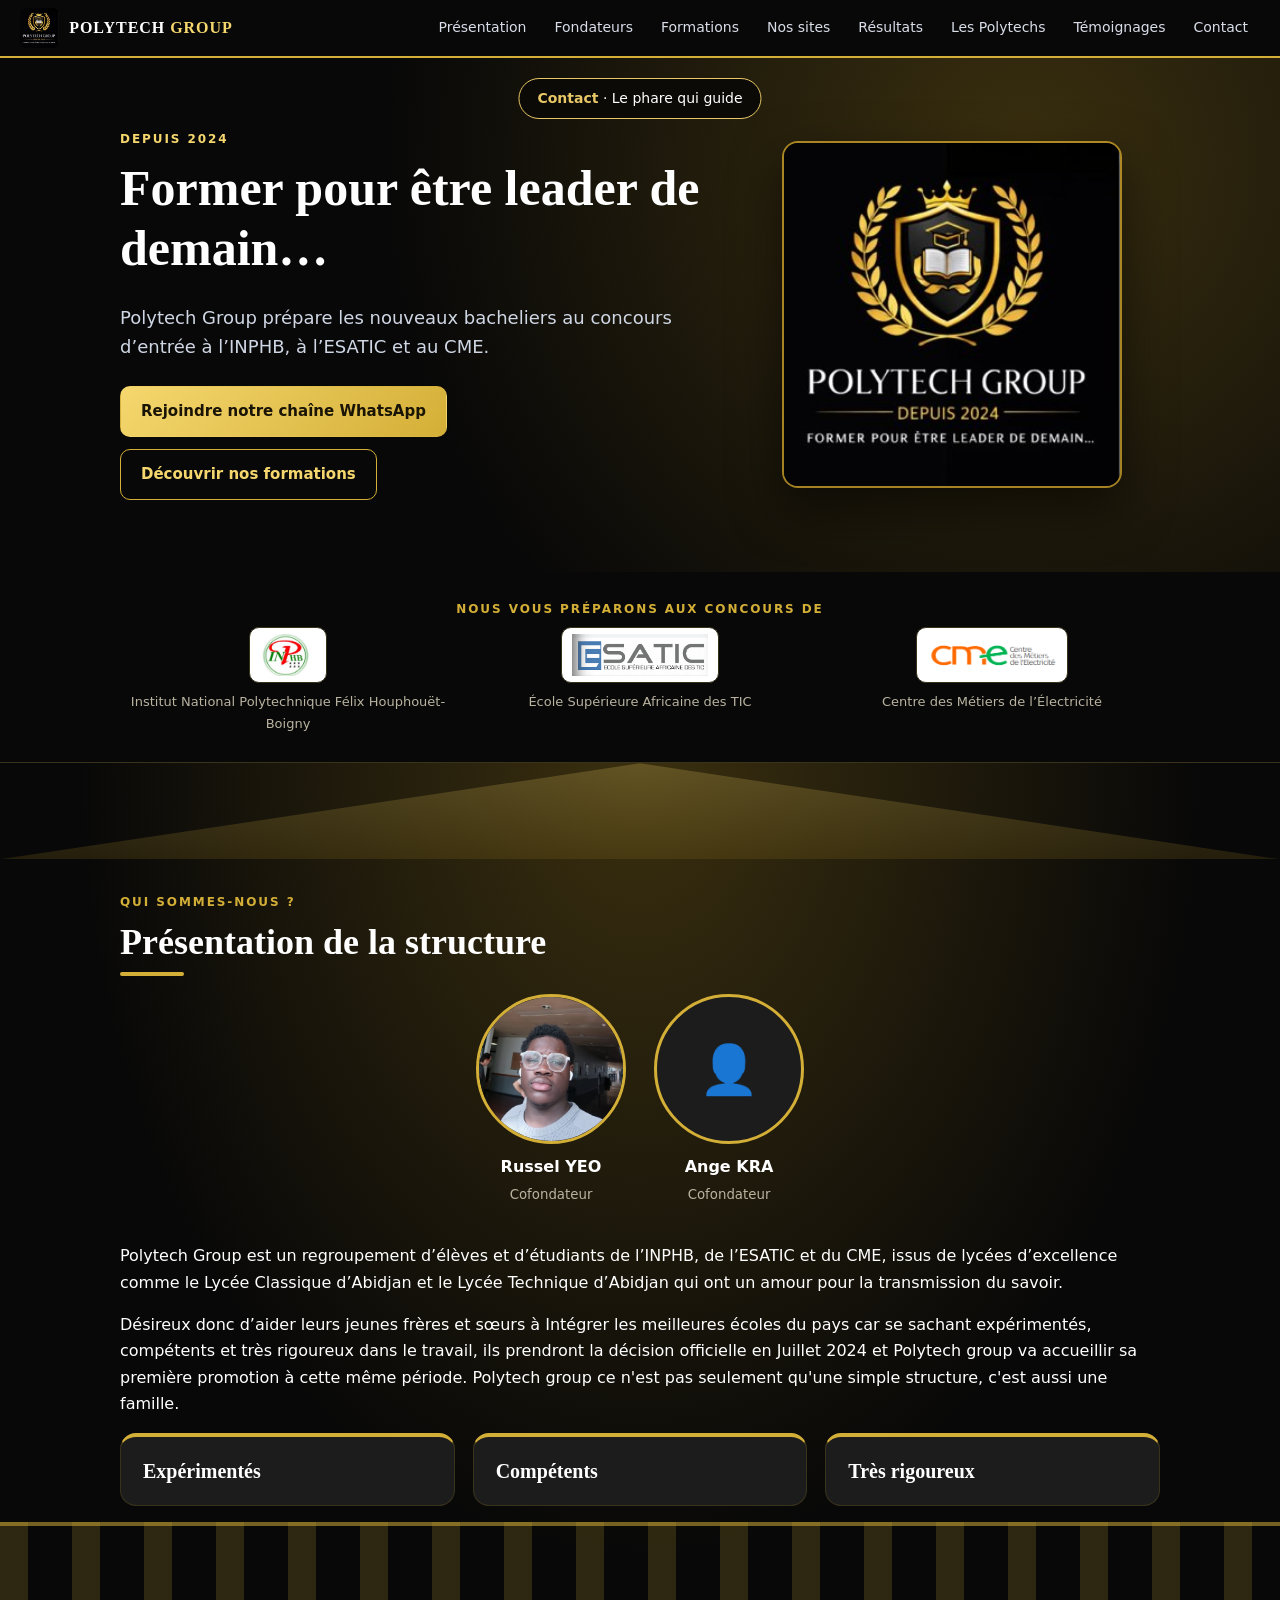
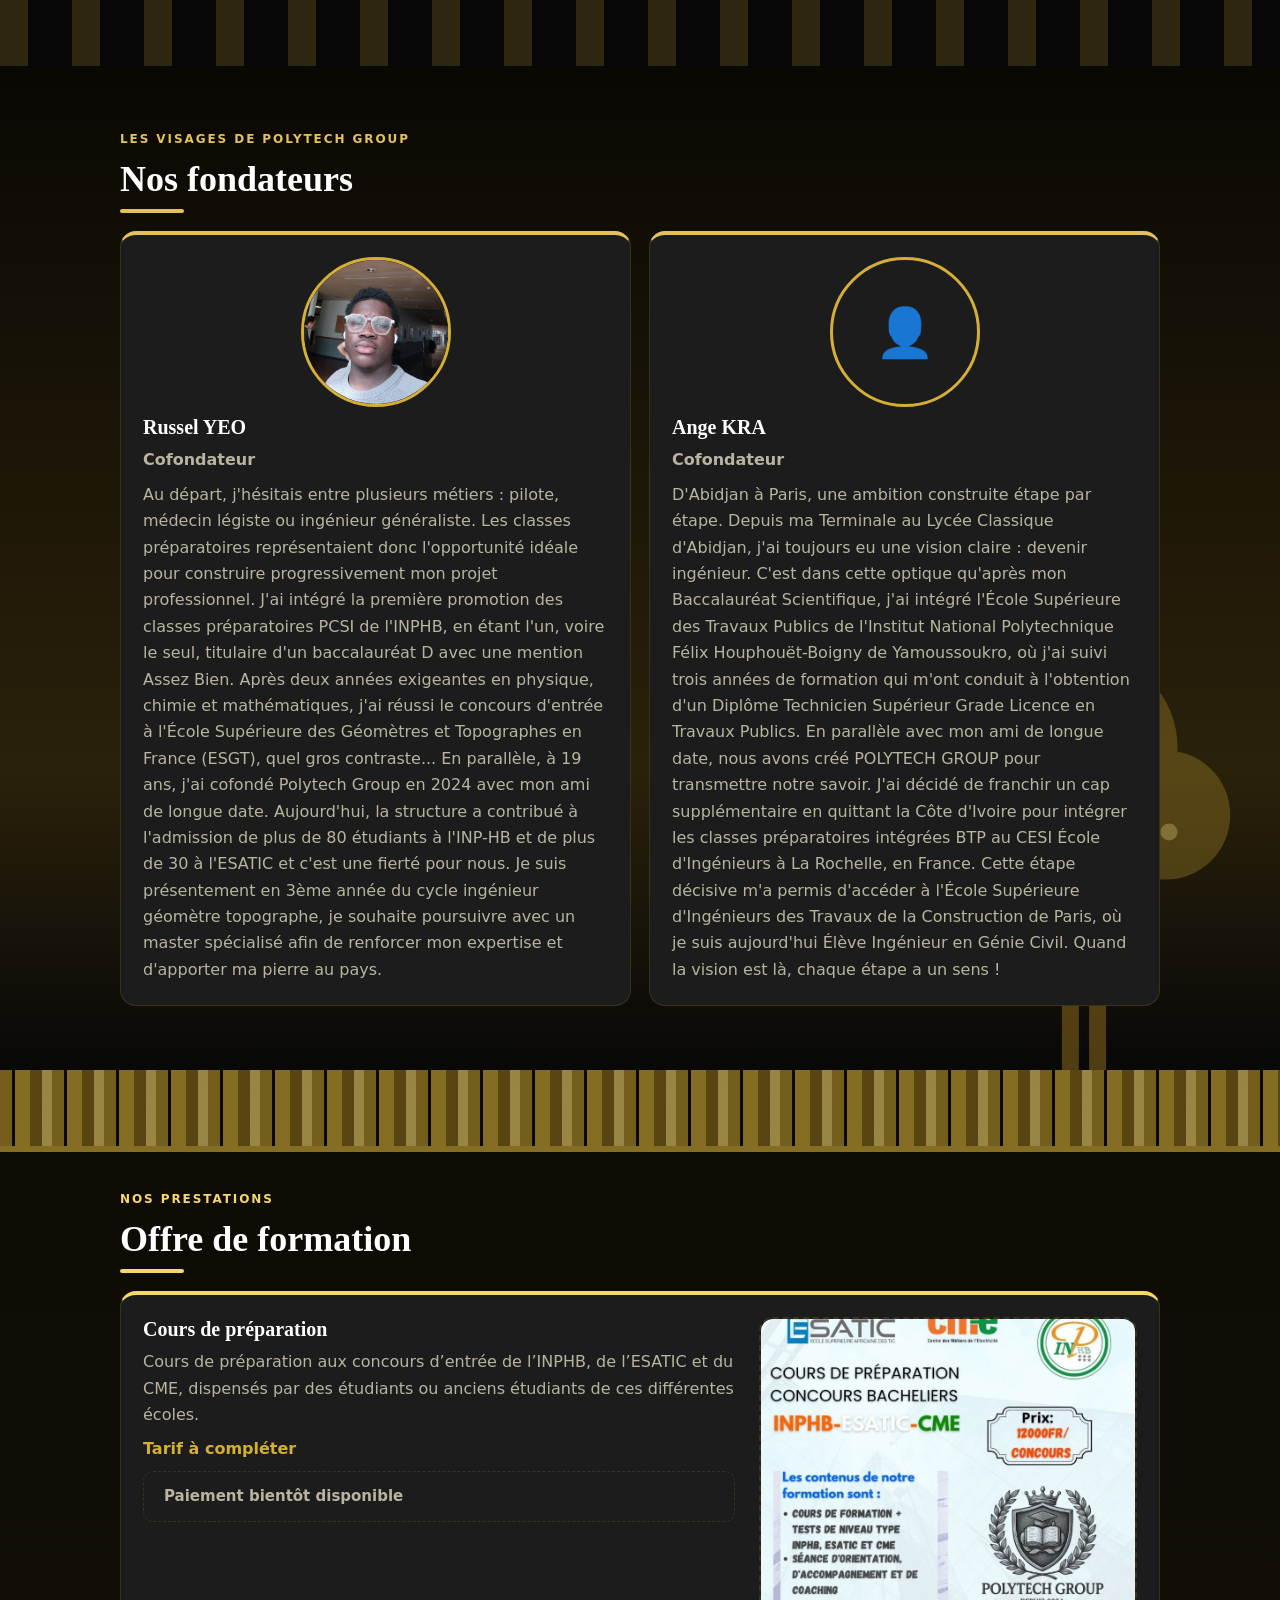
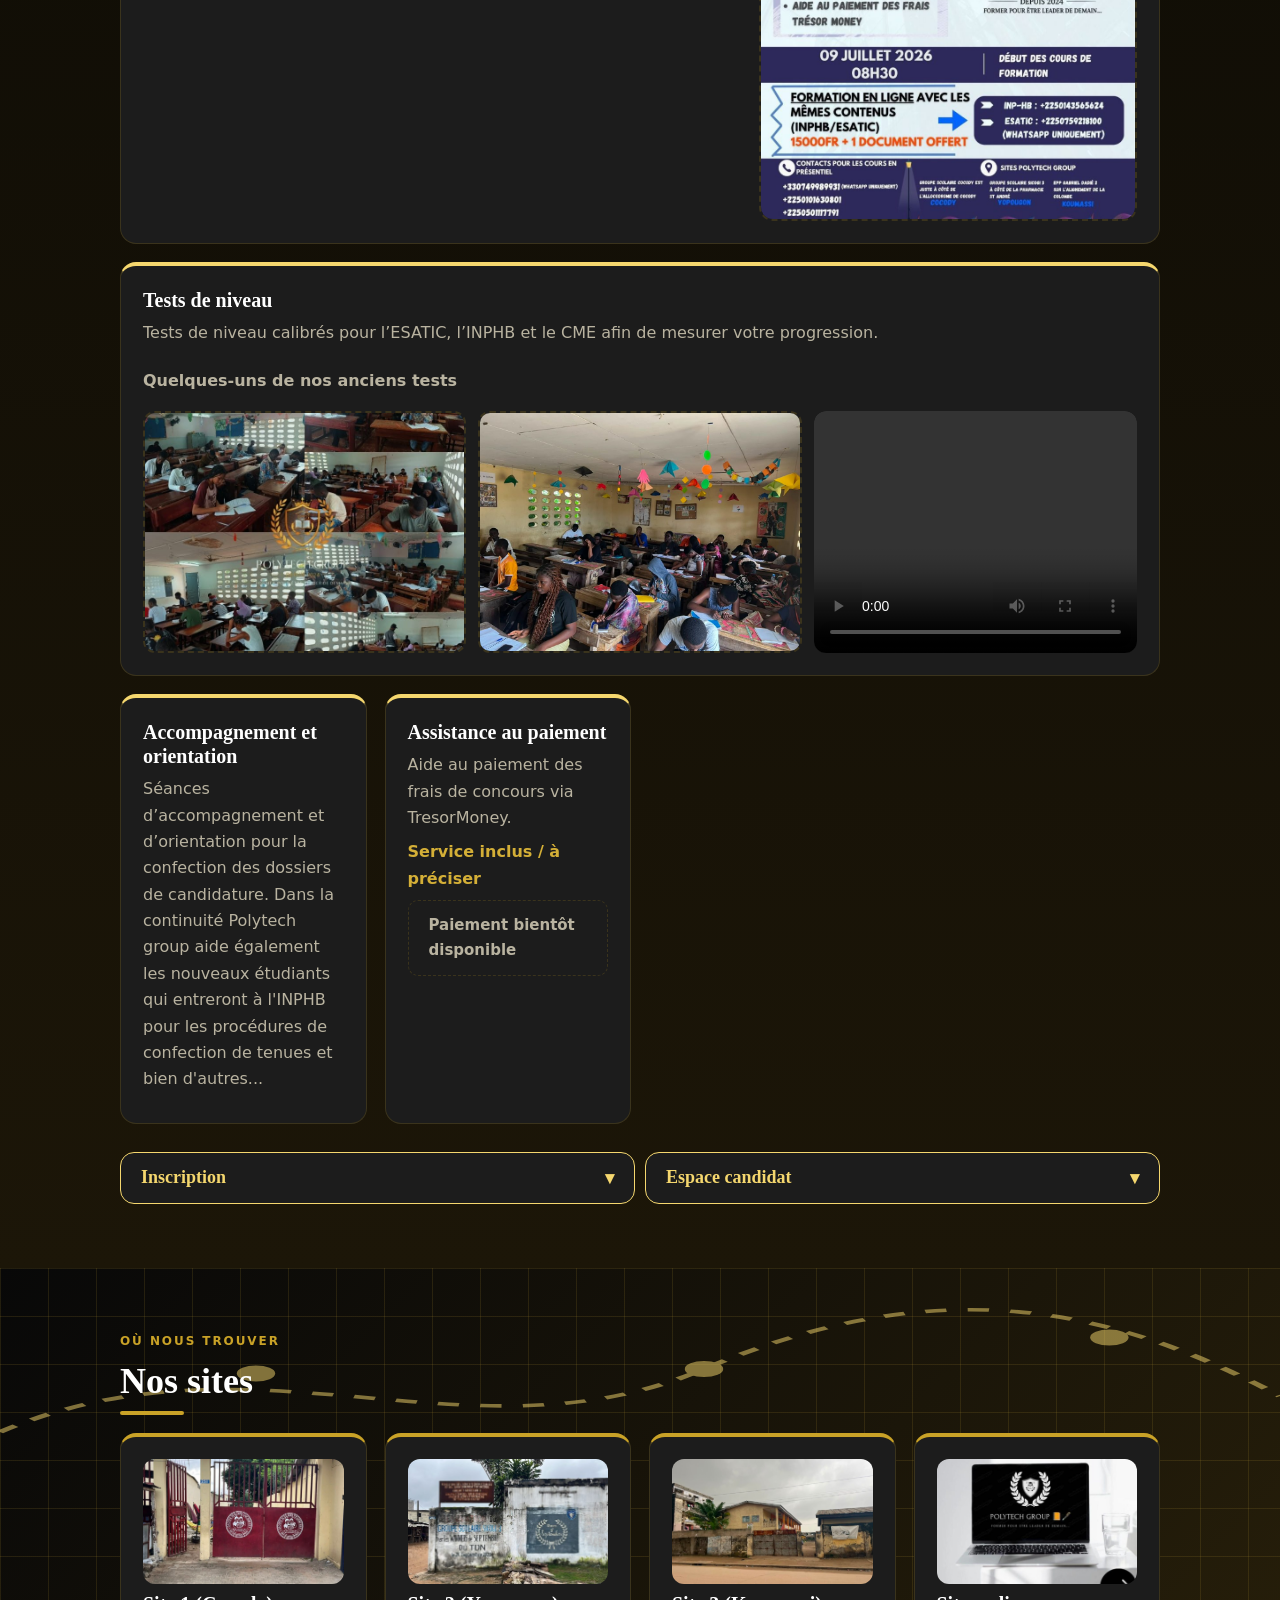
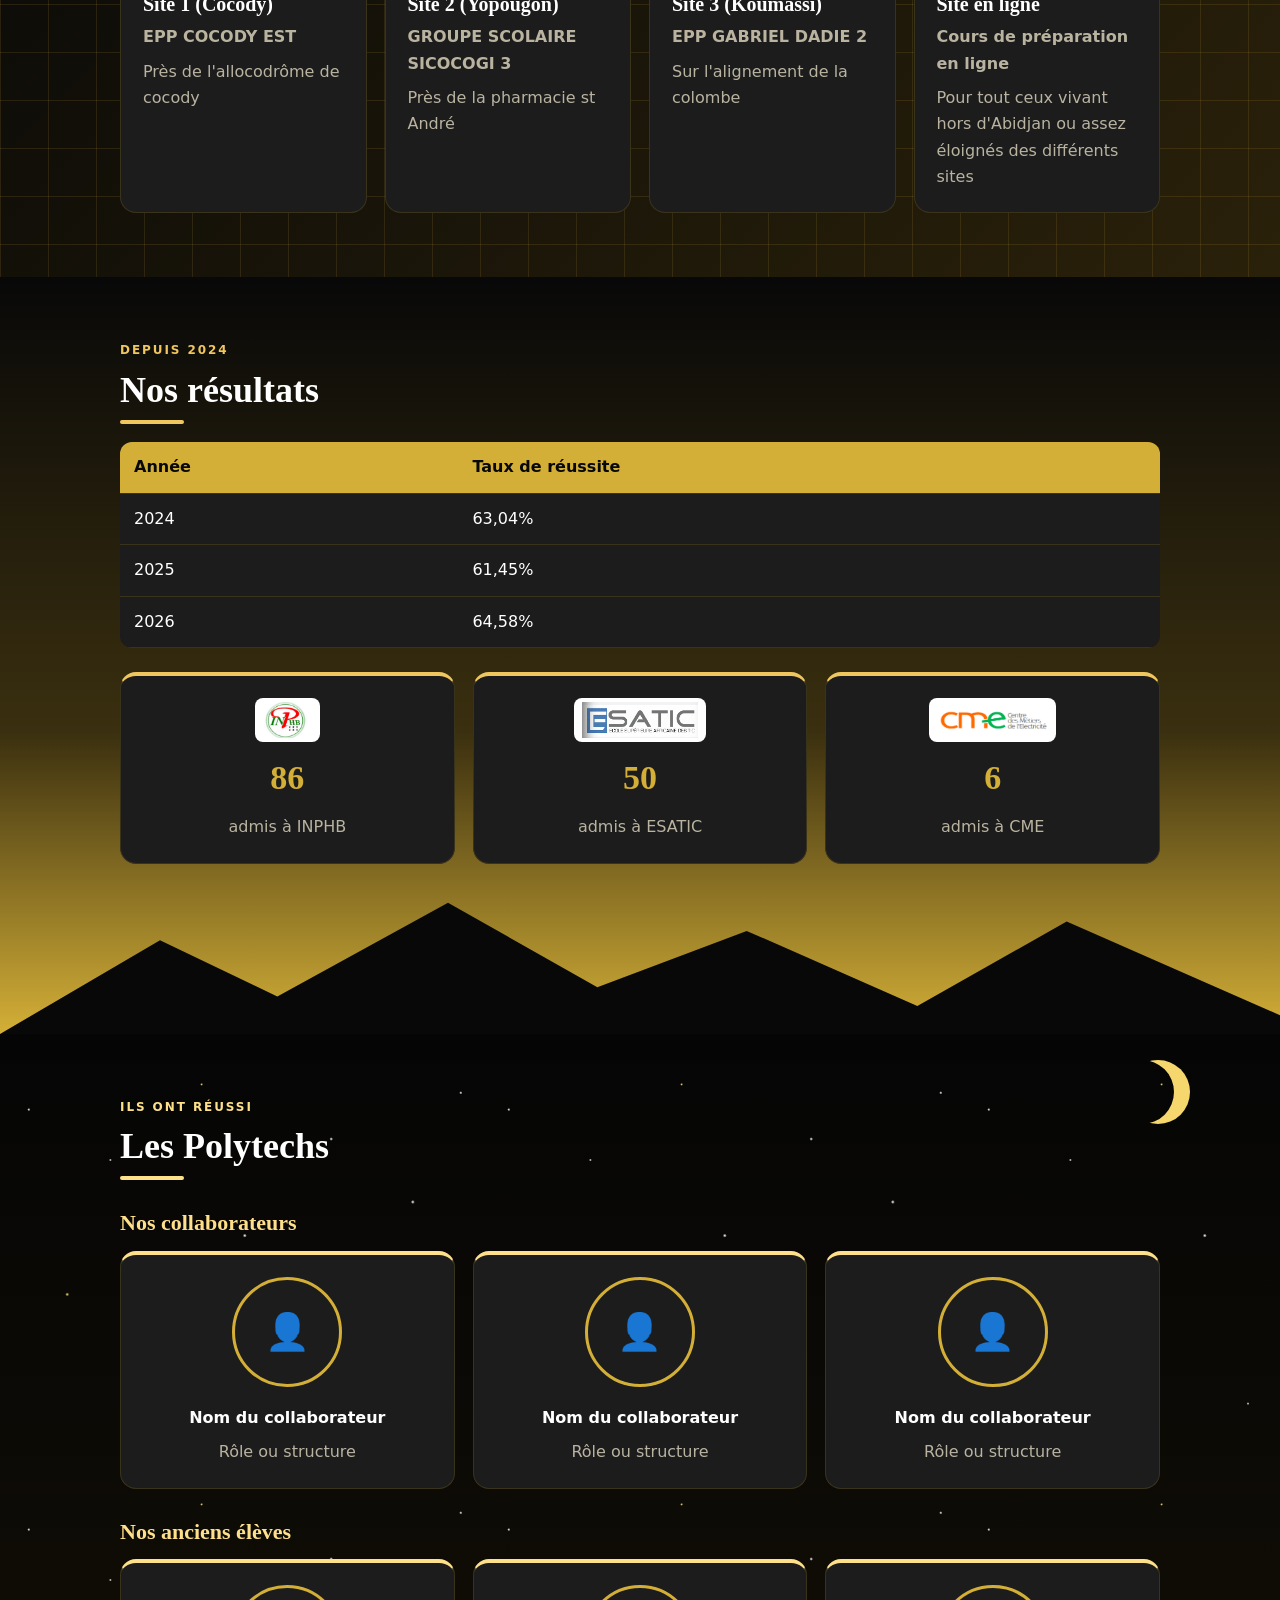
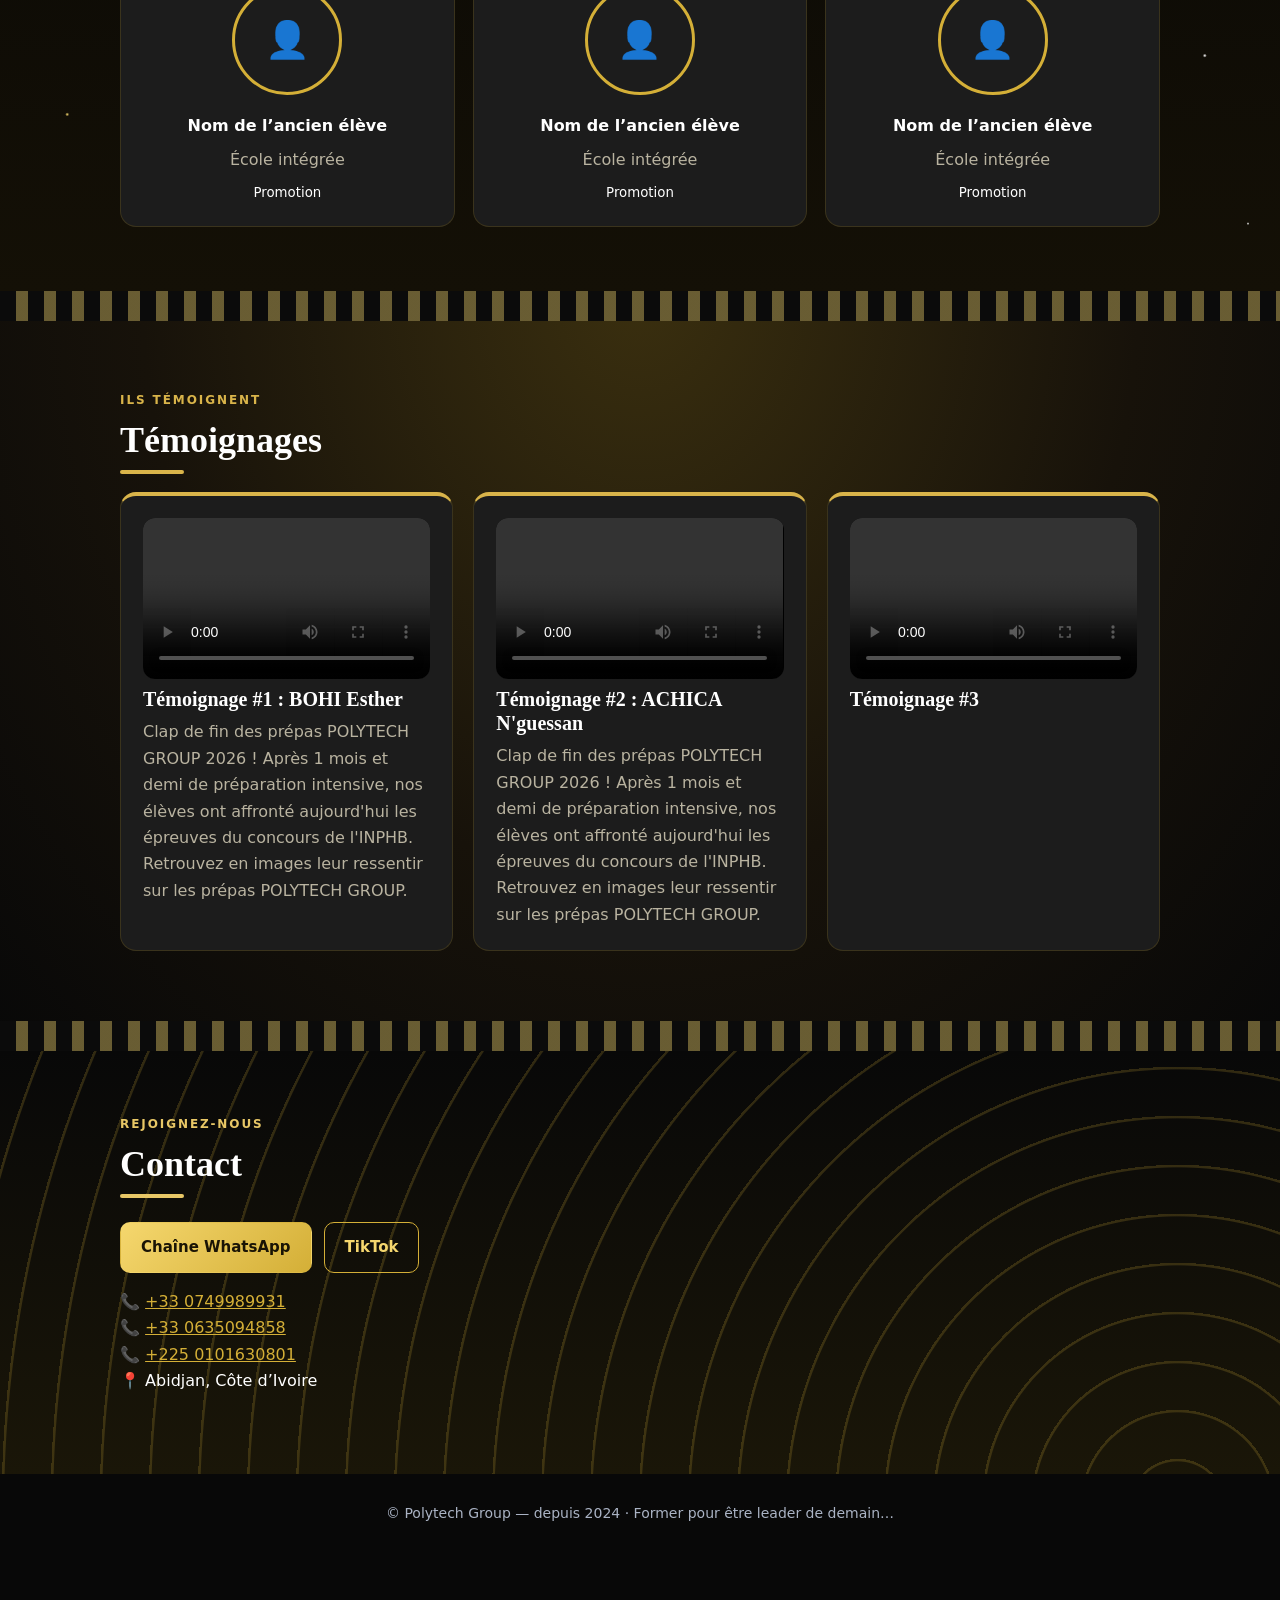
==== commit 447548b7: "Add files via upload" ====
--- a/index.html
+++ b/index.html
@@ -2,239 +2,195 @@
 <html lang="fr" data-theme="dark" style="color-scheme: dark;"><head><meta charset="utf-8">
 <meta name="viewport" content="width=device-width, initial-scale=1, viewport-fit=cover">
 <title>Polytech Group – Former pour être leader de demain</title>
-<link rel="stylesheet" href="css/style.css"></head><body>
+<style>
+:root{--bg:#080808;--bg2:#1C1C1C;--ink:#fff;--mut:#b9b3a0;--navy:#080808;--gold:#D4AF37;--gold2:#F5D76E;--card:#1C1C1C;--line:#3a331c;box-sizing:border-box;padding-top:env(safe-area-inset-top,0px);padding-bottom:env(safe-area-inset-bottom,0px)}
+@media(prefers-color-scheme:dark){:root:not([data-theme="light"]){--bg:#080808;--bg2:#1C1C1C;--ink:#fff;--mut:#b9b3a0;--card:#1C1C1C;--line:#3a331c}}
+:root[data-theme="dark"]{--bg:#080808;--bg2:#1C1C1C;--ink:#fff;--mut:#b9b3a0;--card:#1C1C1C;--line:#3a331c}
+*{box-sizing:border-box}html{scroll-behavior:smooth;scroll-padding-top:calc(70px + env(safe-area-inset-top,0px))}
+body{margin:0;background:var(--bg);color:var(--ink);font:16px/1.65 system-ui,-apple-system,"Segoe UI",Roboto,sans-serif}
+body::before{content:"";position:fixed;inset:0 0 auto;height:env(safe-area-inset-top,0px);background:var(--navy);z-index:30}
+img{max-width:100%}.w{max-width:1080px;margin:0 auto;padding:0 20px}
+h1,h2,h3{font-family:Georgia,"Times New Roman",serif;line-height:1.2;margin:0 0 .5em}
+.top{position:sticky;top:env(safe-area-inset-top,0px);z-index:20;background:var(--navy);display:flex;align-items:center;gap:20px;padding:8px 20px;border-bottom:2px solid var(--gold)}
+.brand{display:flex;align-items:center;gap:10px;color:#fff;text-decoration:none;font-family:Georgia,serif;letter-spacing:.06em;flex:none}.brand img{height:40px;border-radius:6px}.brand span{color:var(--gold2)}
+nav{display:flex;gap:4px;overflow-x:auto;margin-left:auto}nav a{color:#d8dde8;text-decoration:none;padding:8px 12px;border-radius:8px;white-space:nowrap;font-size:14px}nav a:hover{background:#ffffff26;color:#fff}
+.hero{background:radial-gradient(circle at 80% 20%,#3a2f0f,#080808 58%);color:#fff;padding:72px 0}
+.hg{display:grid;grid-template-columns:1.4fr 1fr;gap:40px;align-items:center}.hl{width:100%;max-width:340px;justify-self:center;border-radius:16px;box-shadow:0 20px 50px #0008;border:2px solid #ffc93399}
+.hero h1{font-size:clamp(30px,5vw,50px)}.k{color:var(--gold);text-transform:uppercase;letter-spacing:.16em;font-size:12px;font-weight:700;margin:0 0 8px}.lead{font-size:18px;color:#cfd6e4}
+.cta{display:flex;gap:12px;flex-wrap:wrap;margin-top:24px}
+.btn{display:inline-block;padding:12px 20px;border-radius:10px;font-weight:600;text-decoration:none;border:1px solid transparent;font-size:15px}
+.g{background:linear-gradient(135deg,var(--gold2),var(--gold));color:#1a1405}.o{border-color:var(--gold);color:var(--gold2)}.off{background:var(--bg2);color:var(--mut);border:1px dashed var(--line)}
+section{padding:64px 0;position:relative;overflow:hidden}h2{font-size:clamp(26px,4vw,36px)}
+.schools{background:transparent!important;padding:28px 0;border-bottom:1px solid var(--line)}.sg{display:grid;grid-template-columns:repeat(3,1fr);gap:16px}
+.sc{display:flex;flex-direction:column;align-items:center;text-align:center;gap:8px;font-size:13px;color:var(--mut)}.sc img{height:56px;background:#fff;padding:6px 10px;border-radius:10px;border:1px solid var(--line);object-fit:contain}
+.fh{display:flex;gap:28px;justify-content:center;flex-wrap:wrap;margin:8px 0 36px}.fp{text-align:center;max-width:220px}.fp b{display:block;margin-top:10px}.fp small{color:var(--mut)}
+.ph{position:relative;width:150px;height:150px;margin:0 auto;border-radius:50%;overflow:hidden;background:var(--bg2);border:3px solid var(--gold);display:grid;place-items:center;font-size:48px}.ph img{width:100%;height:100%;object-fit:cover}
+.ph .mini{position:absolute;bottom:0;left:0;right:0;border-radius:0}
+.cols{display:grid;grid-template-columns:repeat(auto-fit,minmax(240px,1fr));gap:18px}
+.card{background:var(--card);border:1px solid var(--line);border-radius:16px;padding:22px;display:flex;flex-direction:column;gap:8px}.card h3{font-size:20px;margin:0}.card p{margin:0;color:var(--mut)}.price{font-weight:700;color:var(--gold)}
+.tw{overflow-x:auto}table{width:100%;border-collapse:collapse;background:var(--card);border-radius:12px;overflow:hidden}th,td{padding:12px 14px;text-align:left;border-bottom:1px solid var(--line)}th{background:var(--gold);color:#080808}
+.big{font-family:Georgia,serif;font-size:34px;color:var(--gold);font-weight:700}.al{text-align:center}.al .ph{width:110px;height:110px;font-size:36px;margin-bottom:10px}
+.ctc a{color:var(--gold)}footer{background:var(--navy);color:#aab3c4;text-align:center;padding:28px 20px 90px;font-size:14px}
+.mini{background:var(--gold);color:#080808;border:0;padding:5px 10px;border-radius:8px;cursor:pointer;font-size:12px}.mini.d{background:#9b1c1c;color:#fff}
+.ed [contenteditable]{outline:1px dashed var(--gold);outline-offset:2px;min-height:1em;background:#c9a22712}
+.bar{position:fixed;left:0;right:0;bottom:0;z-index:40;background:var(--navy);border-top:2px solid var(--gold);display:flex;gap:8px;justify-content:center;flex-wrap:wrap;padding:10px 12px calc(10px + env(safe-area-inset-bottom,0px))}.bar .btn{padding:8px 14px;cursor:pointer;font-size:14px}
+.panel{background:var(--card);border:1px solid var(--gold);border-radius:14px;padding:18px;margin:16px auto;max-width:760px}.panel label{display:block;font-size:13px;color:var(--mut);margin-top:8px}
+input[data-path],textarea{width:100%;padding:8px 10px;border:1px solid var(--line);border-radius:8px;background:var(--bg);color:var(--ink);font:inherit}.row{display:flex;gap:8px;align-items:center;margin-top:6px}.row input[type=checkbox]{width:auto}
+.ed [contenteditable]:empty::before{content:"à compléter";color:var(--mut)}.card.wide{grid-column:1/-1}.card{border-top:4px solid var(--ac,var(--gold))}#presentation{--ac:#D4AF37}#fondateurs{--ac:#E3C25A}#formation{--ac:#F5D76E}#sites{--ac:#C9A227}#resultats{--ac:#F0C75E}#anciens{--ac:#FFE08A}#temoignages{--ac:#D9B44A}#contact{--ac:#E8C766}.k{color:var(--ac,var(--gold))}section h2::after{content:"";display:block;width:64px;height:4px;border-radius:4px;background:var(--ac,var(--gold));margin-top:8px}.w{position:relative;z-index:1}#presentation{background:radial-gradient(ellipse at 50% 0,#3a2f0f,#080808 62%);padding:130px 0 160px}#presentation::before{content:"";position:absolute;left:0;right:0;top:0;height:96px;background:linear-gradient(#F5D76E,#8a6d1a);clip-path:polygon(0 100%,50% 0,100% 100%);opacity:.22}#presentation::after{content:"";position:absolute;left:0;right:0;bottom:0;height:140px;background:repeating-linear-gradient(90deg,#D4AF3730 0 28px,transparent 28px 72px);border-top:4px solid #D4AF3788}
+#fondateurs{background:linear-gradient(#0a0804,#2a210a 70%,#080808)}#fondateurs::after{content:"";position:absolute;right:2%;bottom:0;width:min(340px,40%);height:75%;opacity:.45;pointer-events:none;background:url("data:image/svg+xml,<svg xmlns='http://www.w3.org/2000/svg' viewBox='0 0 200 260'><g fill='%23B8962E' opacity='.7'><circle cx='100' cy='70' r='55'/><circle cx='55' cy='110' r='38'/><circle cx='148' cy='110' r='38'/></g><g fill='%23F5D76E'><circle cx='80' cy='60' r='5'/><circle cx='125' cy='85' r='5'/><circle cx='60' cy='115' r='5'/><circle cx='150' cy='120' r='5'/></g><path d='M92 260V140l-30-30M108 260V130l32-28M100 140V90' stroke='%23a67c1f' stroke-width='10' fill='none' stroke-linecap='round'/></svg>") no-repeat right bottom/contain}
+#formation{background:linear-gradient(#0d0b05,#1c1608);padding-top:120px}#formation::before{content:"";position:absolute;left:0;right:0;top:0;height:76px;background:repeating-linear-gradient(90deg,#B8962E 0 12px,#080808 12px 15px,#D4AF37 15px 30px,#8a6d1a 30px 42px,#F5D76E 42px 52px);border-bottom:6px solid #D4AF37;opacity:.6}
+#sites{background:linear-gradient(135deg,#080808,#2a210a)}#sites::before{content:"";position:absolute;inset:0;background:linear-gradient(rgba(212,175,55,.13) 1px,transparent 1px) 0 0/48px 48px,linear-gradient(90deg,rgba(212,175,55,.13) 1px,transparent 1px) 0 0/48px 48px}#sites::after{content:"";position:absolute;left:0;right:0;top:20px;height:180px;opacity:.5;background:url("data:image/svg+xml,<svg xmlns='http://www.w3.org/2000/svg' viewBox='0 0 600 200' preserveAspectRatio='none'><path d='M0 160C120 40 220 200 330 90S520 20 600 120' stroke='%23F5D76E' stroke-width='4' stroke-dasharray='10 10' fill='none'/><circle cx='120' cy='95' r='9' fill='%23F5D76E'/><circle cx='330' cy='90' r='9' fill='%23F5D76E'/><circle cx='520' cy='55' r='9' fill='%23F5D76E'/></svg>") 0 0/100% 100% no-repeat}
+#resultats{background:linear-gradient(#080808,#3a2f0f 60%,#D4AF37);padding-bottom:170px}#resultats::after{content:"";position:absolute;left:0;right:0;bottom:0;height:150px;background:url("data:image/svg+xml,<svg xmlns='http://www.w3.org/2000/svg' viewBox='0 0 1200 160' preserveAspectRatio='none'><path d='M0 160L150 60 260 120 420 20 560 110 700 50 860 130 1000 40 1200 140V160Z' fill='%23080808'/></svg>") 0 0/100% 100%}
+#anciens{background:linear-gradient(#050505,#141006)}#anciens::before{content:"";position:absolute;inset:0;animation:tw 3.5s ease-in-out infinite alternate;background-size:480px 420px;background-image:radial-gradient(1.6px 1.6px at 6% 18%,#fff,transparent),radial-gradient(2px 2px at 14% 62%,#F5D76E,transparent),radial-gradient(1.4px 1.4px at 23% 30%,#fff,transparent),radial-gradient(1.8px 1.8px at 31% 82%,#fff,transparent),radial-gradient(1.5px 1.5px at 42% 12%,#F5D76E,transparent),radial-gradient(2px 2px at 51% 48%,#fff,transparent),radial-gradient(1.4px 1.4px at 60% 88%,#fff,transparent),radial-gradient(1.8px 1.8px at 69% 25%,#fff,transparent),radial-gradient(1.6px 1.6px at 77% 70%,#F5D76E,transparent),radial-gradient(2px 2px at 86% 40%,#fff,transparent),radial-gradient(1.4px 1.4px at 93% 85%,#fff,transparent),radial-gradient(1.6px 1.6px at 96% 14%,#fff,transparent)}#anciens::after{content:"";position:absolute;right:7%;top:26px;width:64px;height:64px;border-radius:50%;box-shadow:inset -16px 0 0 0 #F5D76E}@keyframes tw{from{opacity:.45}to{opacity:1}}
+#temoignages{background:radial-gradient(ellipse at 50% 0,#3a2f0f,#17120a 55%,#080808);padding:100px 0}#temoignages::before,#temoignages::after{content:"";position:absolute;left:0;right:0;height:30px;background:#0b0b0b repeating-linear-gradient(90deg,#0b0b0b 0 16px,#F5D76E66 16px 28px)}#temoignages::before{top:0}#temoignages::after{bottom:0}
+#contact{background:linear-gradient(#080808,#1a1608)}#contact::before{content:"";position:absolute;inset:0;background:repeating-radial-gradient(circle at 92% 108%,transparent 0 46px,rgba(212,175,55,.2) 47px 49px)}
+.pt{position:fixed;inset:0;z-index:50;background:var(--pc);display:grid;place-content:center;text-align:center;opacity:0;pointer-events:none;transition:opacity .45s ease}.pt.on{opacity:1;pointer-events:auto}.pt b{font:700 clamp(34px,7vw,66px) Georgia,serif;color:var(--pa);letter-spacing:.04em;transform:translateY(16px);transition:transform .6s}.pt span{color:#fff;font-size:clamp(13px,2.4vw,20px);letter-spacing:.22em;text-transform:uppercase;margin-top:10px;transform:translateY(16px);transition:transform .6s .1s}.pt.on b,.pt.on span{transform:none}
+.chap{position:fixed;top:calc(78px + env(safe-area-inset-top,0px));left:50%;transform:translate(-50%,-16px);background:var(--pc);color:#fff;border:1px solid var(--pa);padding:8px 18px;border-radius:30px;z-index:25;opacity:0;transition:.5s;pointer-events:none;font-size:14px;max-width:94%;overflow:hidden;text-overflow:ellipsis;white-space:nowrap}.chap.on{opacity:1;transform:translate(-50%,0)}.chap b{color:var(--pa)}
+.sh{margin:30px 0 14px;color:var(--ac,var(--gold));font-size:22px}.insc{margin-top:28px;background:var(--card);border:1px solid var(--ac,var(--gold));border-radius:16px;padding:6px 20px 20px}.insc summary{cursor:pointer;font:700 22px Georgia,serif;color:var(--ac,var(--gold));padding:14px 0}.fg{display:grid;grid-template-columns:repeat(auto-fit,minmax(240px,1fr));gap:12px}.insc label{display:block;font-size:14px;color:var(--mut)}.insc input:not([type=radio]):not([type=checkbox]),.insc select{width:100%;padding:9px 10px;border:1px solid var(--line);border-radius:8px;background:var(--bg);color:var(--ink);font:inherit}.insc fieldset{border:1px solid var(--line);border-radius:10px;margin:14px 0;padding:10px 14px}.insc fieldset label{display:inline-block;margin-right:18px;color:var(--ink)}.rq{color:#ff6b6b;font-style:normal;font-weight:700}.pay{background:rgba(212,175,55,.12);border:1px dashed var(--gold);border-radius:12px;padding:12px;margin:12px 0}.qr{max-width:240px;display:block;margin:10px 0;border-radius:12px;background:#fff;padding:8px}
+.ddbar{display:flex;gap:10px;flex-wrap:wrap;margin-top:28px}.ddb{flex:1;min-width:200px;display:flex;justify-content:space-between;align-items:center;gap:10px;padding:14px 20px;background:var(--card);color:var(--ac,var(--gold2));border:1px solid var(--ac,var(--gold));border-radius:14px;font:700 18px Georgia,serif;cursor:pointer}.ddb span{transition:transform .3s}.ddb.on{background:var(--ac,var(--gold));color:#080808}.ddb.on span{transform:rotate(180deg)}
+.ddp{display:grid;grid-template-rows:0fr;transition:grid-template-rows .45s ease}.ddp>div{min-height:0;overflow:hidden}.ddp.open{grid-template-rows:1fr}.ddp.open>div>div{margin-top:14px}
+.lnk{background:none;border:0;color:var(--gold2);text-decoration:underline;cursor:pointer;font:inherit;padding:0}
+.card.hp{display:grid;grid-template-columns:1fr minmax(230px,38%);column-gap:24px;row-gap:8px;align-content:start}.card.hp>*{grid-column:1}.card.hp>.af{grid-column:2;grid-row:1/span 7}.af{position:relative;min-height:340px;aspect-ratio:3/4;border:2px dashed var(--line);border-radius:14px;overflow:hidden;display:grid;place-items:center;background:var(--bg2);color:var(--mut);font:700 24px Georgia,serif}.af img{position:absolute;inset:0;width:100%;height:100%;object-fit:cover}.af .mini{position:absolute;bottom:8px;left:50%;transform:translateX(-50%);z-index:2;font:12px system-ui}.gal .vbw{display:flex;flex-direction:column;gap:6px}.gal .vb{aspect-ratio:4/3;border-radius:12px}@media(max-width:760px){.card.hp{grid-template-columns:1fr}.card.hp>.af{grid-column:1;grid-row:auto}}
+.cdoc{margin-top:14px;-webkit-user-select:none;user-select:none;-webkit-touch-callout:none}.cdoc canvas{max-width:100%;height:auto;display:block;margin:10px 0;border-radius:8px}.cdoc.veil canvas{visibility:hidden}@media print{.cdoc{display:none}}.rv{opacity:0;transform:translateY(70px) scale(.96);transition:opacity 1s ease,transform 1s cubic-bezier(.2,.8,.2,1)}.rv.in{opacity:1;transform:none}@media(prefers-reduced-motion:reduce){.rv{opacity:1;transform:none;transition:none}.pt,.chap{display:none}#anciens::before{animation:none}}.hero .k{color:var(--gold2)}.sp{position:relative;aspect-ratio:16/10;border-radius:12px;overflow:hidden;background:var(--bg2);display:grid;place-items:center;font-size:40px}.sp img{position:absolute;inset:0;width:100%;height:100%;object-fit:cover}.sp .mini{position:absolute;bottom:8px;left:50%;transform:translateX(-50%);z-index:2;font-size:12px}.ph img,.gs img,.sp img{object-fit:cover}.gal{display:grid;grid-template-columns:repeat(3,1fr);gap:12px;margin-top:8px}.gs{position:relative;aspect-ratio:4/3;background:var(--bg2);border:2px dashed var(--line);border-radius:12px;overflow:hidden;display:grid;place-items:center;color:var(--mut);font-size:13px;text-align:center;padding:6px}.gs img{position:absolute;inset:0;width:100%;height:100%;object-fit:cover}.gs .mini{position:absolute;bottom:6px;left:50%;transform:translateX(-50%);z-index:2}
+.vg{display:grid;grid-template-columns:repeat(auto-fit,minmax(300px,1fr));gap:20px}.vb{aspect-ratio:16/9;background:#000;border-radius:12px;overflow:hidden;display:grid;place-items:center;color:#aab3c4;font-size:14px;text-align:center}.vb video,.vb iframe{width:100%;height:100%;border:0}
+.toast{position:fixed;left:50%;transform:translateX(-50%);bottom:90px;background:#0a1122;color:#fff;border:1px solid #c9a227;padding:10px 16px;border-radius:10px;z-index:60;max-width:90%;font-size:14px}
+@media(max-width:760px){.gal{grid-template-columns:1fr}.hg{grid-template-columns:1fr}.hl{max-width:220px;order:-1}.top{flex-direction:column;gap:4px}nav{margin:0;max-width:100%}.sg{gap:8px}}
+</style></head><body>
 <div id="app" class=""></div>
-<script id="data" type="application/json">
-{
-  "hero":{
-    "title":"Former pour être leader de demain…",
-    "sub":"Polytech Group prépare les nouveaux bacheliers au concours d’entrée à l’INPHB, à l’ESATIC et au CME."
-  },
-  "nav":[
-    {
-      "id":"presentation",
-      "label":"Présentation",
-      "on":true
-    },
-    {
-      "id":"fondateurs",
-      "label":"Fondateurs",
-      "on":true
-    },
-    {
-      "id":"formation",
-      "label":"Formations",
-      "on":true
-    },
-    {
-      "id":"sites",
-      "label":"Nos sites",
-      "on":true
-    },
-    {
-      "id":"resultats",
-      "label":"Résultats",
-      "on":true
-    },
-    {
-      "id":"anciens",
-      "label":"Les Polytechs",
-      "on":true
-    },
-    {
-      "id":"temoignages",
-      "label":"Témoignages",
-      "on":true
-    },
-    {
-      "id":"contact",
-      "label":"Contact",
-      "on":true
-    }
-  ],
-  "about":{
-    "t1":"Polytech Group est un regroupement d’élèves et d’étudiants de l’INPHB, de l’ESATIC et du CME, issus de lycées d’excellence comme le Lycée Classique d’Abidjan et le Lycée Technique d’Abidjan qui ont un amour pour la transmission du savoir.",
-    "t2":"Désireux donc d’aider leurs jeunes frères et sœurs à Intégrer les meilleures écoles du pays car se sachant expérimentés, compétents et très rigoureux dans le travail, ils prendront la décision officielle en Juillet 2024 et Polytech group va accueillir sa première promotion à cette même période.\n\n\n\n Polytech group ce n'est pas seulement qu'une simple structure, c'est aussi une famille.\n"
-  },
-  "founders":[
-    {
-      "name":"Russel YEO",
-      "role":"Cofondateur",
-      "bio":"Au départ, j'hésitais entre plusieurs métiers : pilote, médecin légiste ou ingénieur généraliste. Les classes préparatoires représentaient donc l'opportunité idéale pour construire progressivement mon projet professionnel.\nJ'ai intégré la première promotion des classes préparatoires PCSI de l'INPHB, en étant l'un, voire le seul, titulaire d'un baccalauréat D avec une mention Assez Bien.\nAprès deux années exigeantes en physique, chimie et mathématiques, j'ai réussi le concours d'entrée à l'École Supérieure des Géomètres et Topographes en France (ESGT), quel gros contraste...\nEn parallèle, à 19 ans, j'ai cofondé Polytech Group en 2024 avec mon ami de longue date. Aujourd'hui, la structure a contribué à l'admission de plus de 80 étudiants à l'INP-HB et de plus de 30 à l'ESATIC et c'est une fierté pour nous.\nJe suis présentement en 3ème année du cycle ingénieur géomètre topographe, je souhaite poursuivre avec un master spécialisé afin de renforcer mon expertise et d'apporter ma pierre au pays.\n",
-      "photo":"images/fondateur-1.jpg"
-    },
-    {
-      "name":"Ange KRA",
-      "role":"Cofondateur",
-      "bio":"D'Abidjan à Paris, une ambition construite étape par étape.\nDepuis ma Terminale au Lycée Classique d'Abidjan, j'ai toujours eu une vision claire : devenir ingénieur. C'est dans cette optique qu'après mon Baccalauréat Scientifique, j'ai intégré l'École Supérieure des Travaux Publics de l'Institut National Polytechnique Félix Houphouët-Boigny de Yamoussoukro, où j'ai suivi trois années de formation qui m'ont conduit à l'obtention d'un Diplôme Technicien Supérieur Grade Licence en Travaux Publics. En parallèle avec mon ami de longue date, nous avons créé POLYTECH GROUP pour transmettre notre savoir. \nJ'ai décidé de franchir un cap supplémentaire en quittant la Côte d'Ivoire pour intégrer les classes préparatoires intégrées BTP au CESI École d'Ingénieurs à La Rochelle, en France.      Cette étape décisive m'a permis d'accéder à l'École Supérieure d'Ingénieurs des Travaux de la Construction de Paris, où je suis aujourd'hui Élève Ingénieur en Génie Civil.\nQuand la vision est là, chaque étape a un sens !",
-      "photo":""
-    }
-  ],
-  "offers":[
-    {
-      "title":"Cours de préparation",
-      "desc":"Cours de préparation aux concours d’entrée de l’INPHB, de l’ESATIC et du CME, dispensés par des étudiants ou anciens étudiants de ces différentes écoles.",
-      "price":"Tarif à compléter",
-      "pay":"",
-      "poster":"images/affiche.jpg"
-    },
-    {
-      "title":"Tests de niveau",
-      "desc":"Tests de niveau calibrés pour l’ESATIC, l’INPHB et le CME afin de mesurer votre progression.",
-      "price":"",
-      "pay":"",
-      "nopay":true,
-      "gallery":[
-        "images/ancien-test-1.jpg",
-        "images/ancien-test-2.jpg"
-      ],
-      "video":"videos/test-niveau.mp4"
-    },
-    {
-      "title":"Accompagnement et orientation",
-      "desc":"Séances d’accompagnement et d’orientation pour la confection des dossiers de candidature. \n\nDans la continuité Polytech group aide également les nouveaux étudiants qui entreront à l'INPHB pour les procédures de confection de tenues et bien d'autres...\n",
-      "price":"",
-      "pay":"",
-      "nopay":true
-    },
-    {
-      "title":"Assistance au paiement",
-      "desc":"Aide au paiement des frais de concours via TresorMoney.",
-      "price":"Service inclus / à préciser",
-      "pay":""
-    }
-  ],
-  "stats":[
-    {
-      "year":"2024",
-      "cand":"46",
-      "adm":"29",
-      "rate":"63,04%"
-    },
-    {
-      "year":"2025",
-      "cand":"83",
-      "adm":"51",
-      "rate":"61,45%"
-    },
-    {
-      "year":"2026",
-      "cand":"96",
-      "adm":"62",
-      "rate":"64,58%"
-    }
-  ],
-  "admis":{
-    "inphb":"86",
-    "esatic":"50",
-    "cme":"6"
-  },
-  "alumni":[
-    {
-      "name":"Nom de l’ancien élève",
-      "school":"École intégrée",
-      "year":"Promotion",
-      "photo":""
-    },
-    {
-      "name":"Nom de l’ancien élève",
-      "school":"École intégrée",
-      "year":"Promotion",
-      "photo":""
-    },
-    {
-      "name":"Nom de l’ancien élève",
-      "school":"École intégrée",
-      "year":"Promotion",
-      "photo":""
-    }
-  ],
-  "contact":{
-    "whatsapp":"https://whatsapp.com/channel/0029VbASmwU4SpkBRFiXUZ3C",
-    "phone":"",
-    "email":"",
-    "address":"Abidjan, Côte d’Ivoire",
-    "phones":[
-      {
-        "label":"",
-        "num":"+33   0749989931"
-      },
-      {
-        "label":"",
-        "num":"+33   0635094858"
-      },
-      {
-        "label":"",
-        "num":"+225 0101630801"
-      }
-    ],
-    "tiktok":"https://www.tiktok.com/@polytech.group2024?_r=1&_t=ZS-9BF4Z3NVOBb"
-  },
-  "custom":[],
-  "videos":[
-    {
-      "title":"Témoignage #1 : BOHI Esther",
-      "desc":"Clap de fin des prépas POLYTECH GROUP 2026 !\nAprès 1 mois et demi de préparation intensive, nos élèves ont affronté aujourd'hui les épreuves du concours de l'INPHB.\nRetrouvez en images leur ressentir sur les prépas POLYTECH GROUP. ",
-      "src":"videos/temoignage-1.mp4"
-    },
-    {
-      "title":"Témoignage #2 : ACHICA N'guessan ",
-      "desc":"Clap de fin des prépas POLYTECH GROUP 2026 !\nAprès 1 mois et demi de préparation intensive, nos élèves ont affronté aujourd'hui les épreuves du concours de l'INPHB.\nRetrouvez en images leur ressentir sur les prépas POLYTECH GROUP. ",
-      "src":"videos/temoignage-2.mp4"
-    }
-  ],
-  "sites":[
-    {
-      "name":"Site 1 (Cocody)",
-      "place":"EPP COCODY EST",
-      "desc":"Près de l'allocodrôme de cocody",
-      "photo":"images/site-1.jpg"
-    },
-    {
-      "name":"Site 2 (Yopougon)",
-      "place":"GROUPE SCOLAIRE SICOCOGI 3",
-      "desc":"Près de la pharmacie st André",
-      "photo":"images/site-2.jpg"
-    },
-    {
-      "name":"Site 3 (Koumassi)",
-      "place":"EPP GABRIEL DADIE 2",
-      "desc":"Sur l'alignement de la colombe",
-      "photo":"images/site-3.jpg"
-    },
-    {
-      "name":"Site en ligne",
-      "place":"Cours de préparation en ligne",
-      "desc":"Pour tout ceux vivant hors d'Abidjan ou assez éloignés des différents sites",
-      "photo":"images/site-4.jpg"
-    }
-  ],
-  "team":[
-    {
-      "name":"Nom du collaborateur",
-      "role":"Rôle ou structure",
-      "photo":""
-    },
-    {
-      "name":"Nom du collaborateur",
-      "role":"Rôle ou structure",
-      "photo":""
-    },
-    {
-      "name":"Nom du collaborateur",
-      "role":"Rôle ou structure",
-      "photo":""
-    }
-  ],
-  "register":{
-    "endpoint":"",
-    "one":15000,
-    "two":25000,
-    "fee":0.01,
-    "qr":"images/wave-qr.png"
-  }
-}
+<script id="data" type="application/json">{"hero":{"title":"Former pour être leader de demain…","sub":"Polytech Group prépare les nouveaux bacheliers au concours d’entrée à l’INPHB, à l’ESATIC et au CME."},"nav":[{"id":"presentation","label":"Présentation","on":true},{"id":"fondateurs","label":"Fondateurs","on":true},{"id":"formation","label":"Formations","on":true},{"id":"sites","label":"Nos sites","on":true},{"id":"resultats","label":"Résultats","on":true},{"id":"anciens","label":"Les Polytechs","on":true},{"id":"temoignages","label":"Témoignages","on":true},{"id":"contact","label":"Contact","on":true}],"about":{"t1":"Polytech Group est un regroupement d’élèves et d’étudiants de l’INPHB, de l’ESATIC et du CME, issus de lycées d’excellence comme le Lycée Classique d’Abidjan et le Lycée Technique d’Abidjan qui ont un amour pour la transmission du savoir.","t2":"Désireux donc d’aider leurs jeunes frères et sœurs à Intégrer les meilleures écoles du pays car se sachant expérimentés, compétents et très rigoureux dans le travail, ils prendront la décision officielle en Juillet 2024 et Polytech group va accueillir sa première promotion à cette même période.\n\n\n\n Polytech group ce n'est pas seulement qu'une simple structure, c'est aussi une famille.\n"},"founders":[{"name":"Russel YEO","role":"Cofondateur","bio":"Au départ, j'hésitais entre plusieurs métiers : pilote, médecin légiste ou ingénieur généraliste. Les classes préparatoires représentaient donc l'opportunité idéale pour construire progressivement mon projet professionnel.\nJ'ai intégré la première promotion des classes préparatoires PCSI de l'INPHB, en étant l'un, voire le seul, titulaire d'un baccalauréat D avec une mention Assez Bien.\nAprès deux années exigeantes en physique, chimie et mathématiques, j'ai réussi le concours d'entrée à l'École Supérieure des Géomètres et Topographes en France (ESGT), quel gros contraste...\nEn parallèle, à 19 ans, j'ai cofondé Polytech Group en 2024 avec mon ami de longue date. Aujourd'hui, la structure a contribué à l'admission de plus de 80 étudiants à l'INP-HB et de plus de 30 à l'ESATIC et c'est une fierté pour nous.\nJe suis présentement en 3ème année du cycle ingénieur géomètre topographe, je souhaite poursuivre avec un master spécialisé afin de renforcer mon expertise et d'apporter ma pierre au pays.\n","photo":"[data-uri]"},{"name":"Ange KRA","role":"Cofondateur","bio":"D'Abidjan à Paris, une ambition construite étape par étape.\nDepuis ma Terminale au Lycée Classique d'Abidjan, j'ai toujours eu une vision claire : devenir ingénieur. C'est dans cette optique qu'après mon Baccalauréat Scientifique, j'ai intégré l'École Supérieure des Travaux Publics de l'Institut National Polytechnique Félix Houphouët-Boigny de Yamoussoukro, où j'ai suivi trois années de formation qui m'ont conduit à l'obtention d'un Diplôme Technicien Supérieur Grade Licence en Travaux Publics. En parallèle avec mon ami de longue date, nous avons créé POLYTECH GROUP pour transmettre notre savoir. \nJ'ai décidé de franchir un cap supplémentaire en quittant la Côte d'Ivoire pour intégrer les classes préparatoires intégrées BTP au CESI École d'Ingénieurs à La Rochelle, en France.      Cette étape décisive m'a permis d'accéder à l'École Supérieure d'Ingénieurs des Travaux de la Construction de Paris, où je suis aujourd'hui Élève Ingénieur en Génie Civil.\nQuand la vision est là, chaque étape a un sens !","photo":""}],"offers":[{"title":"Cours de préparation","desc":"Cours de préparation aux concours d’entrée de l’INPHB, de l’ESATIC et du CME, dispensés par des étudiants ou anciens étudiants de ces différentes écoles.","price":"Tarif à compléter","pay":"","poster":"[data-uri]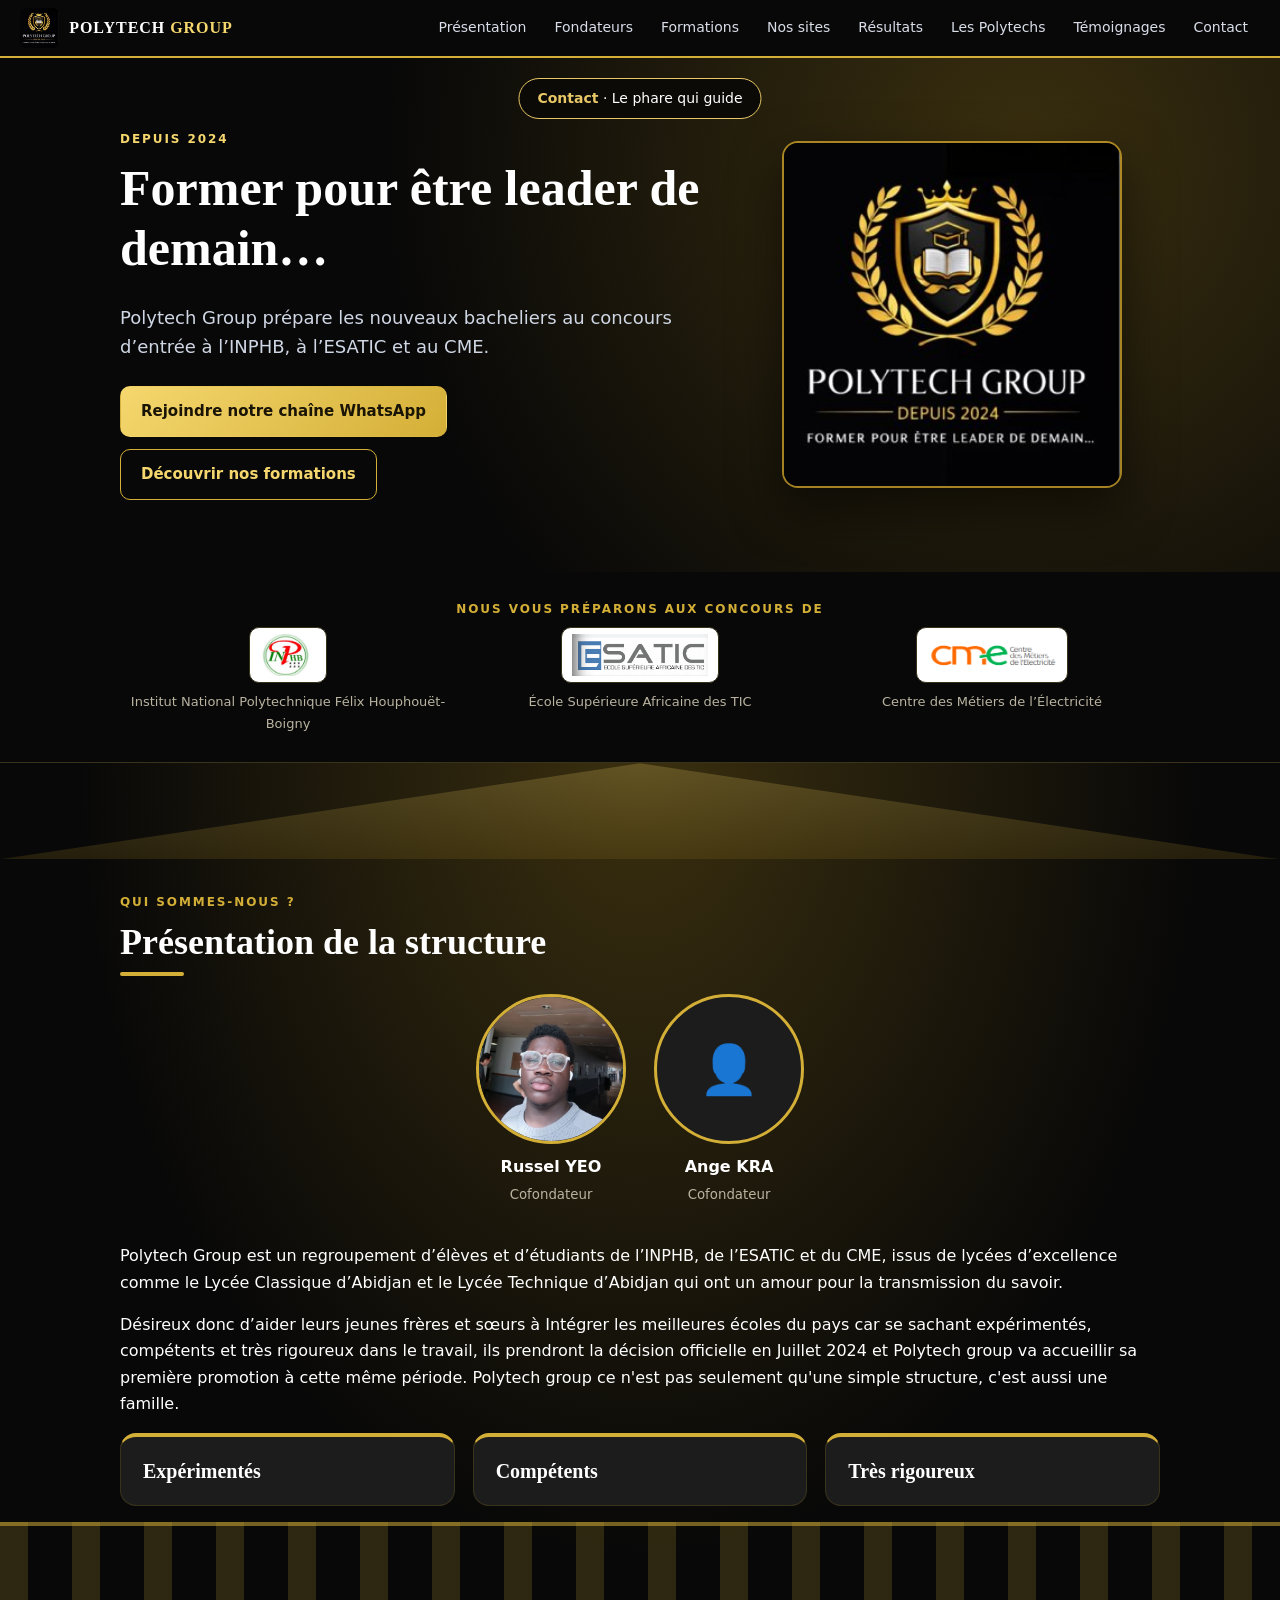
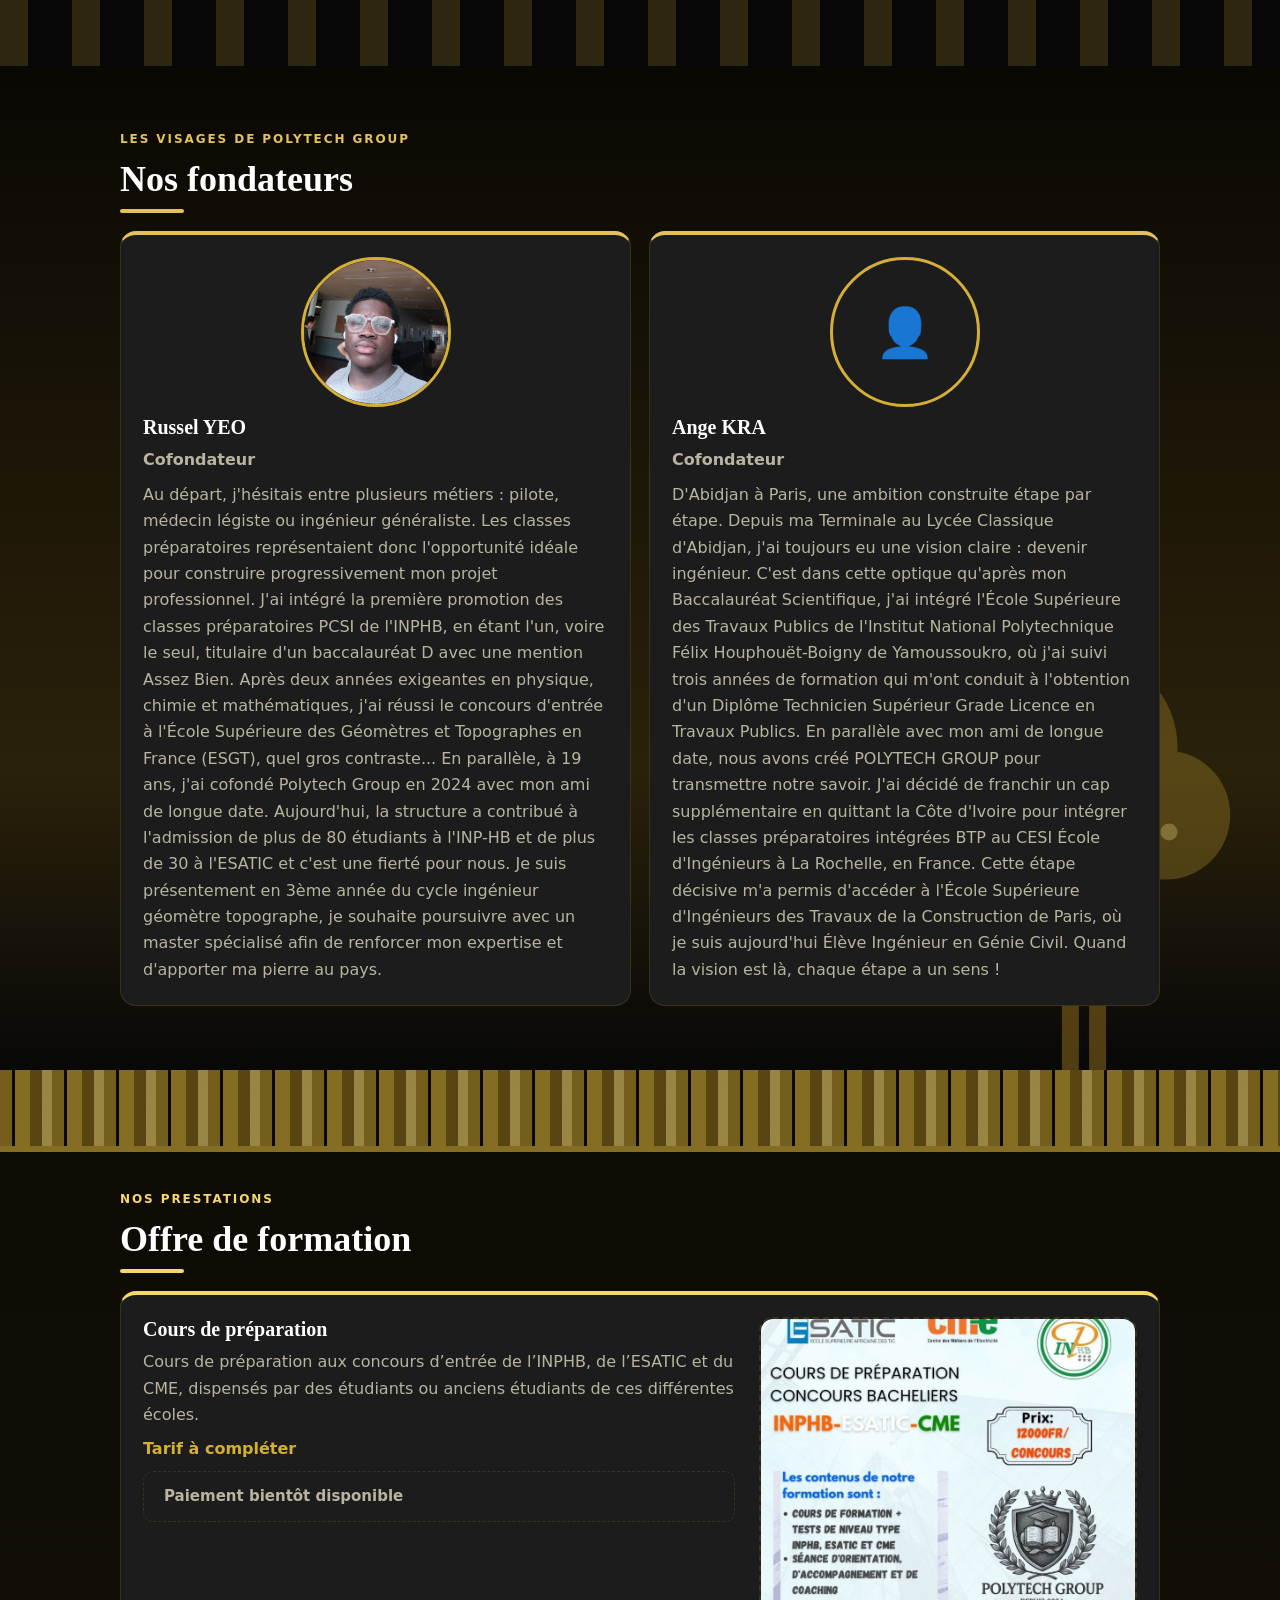
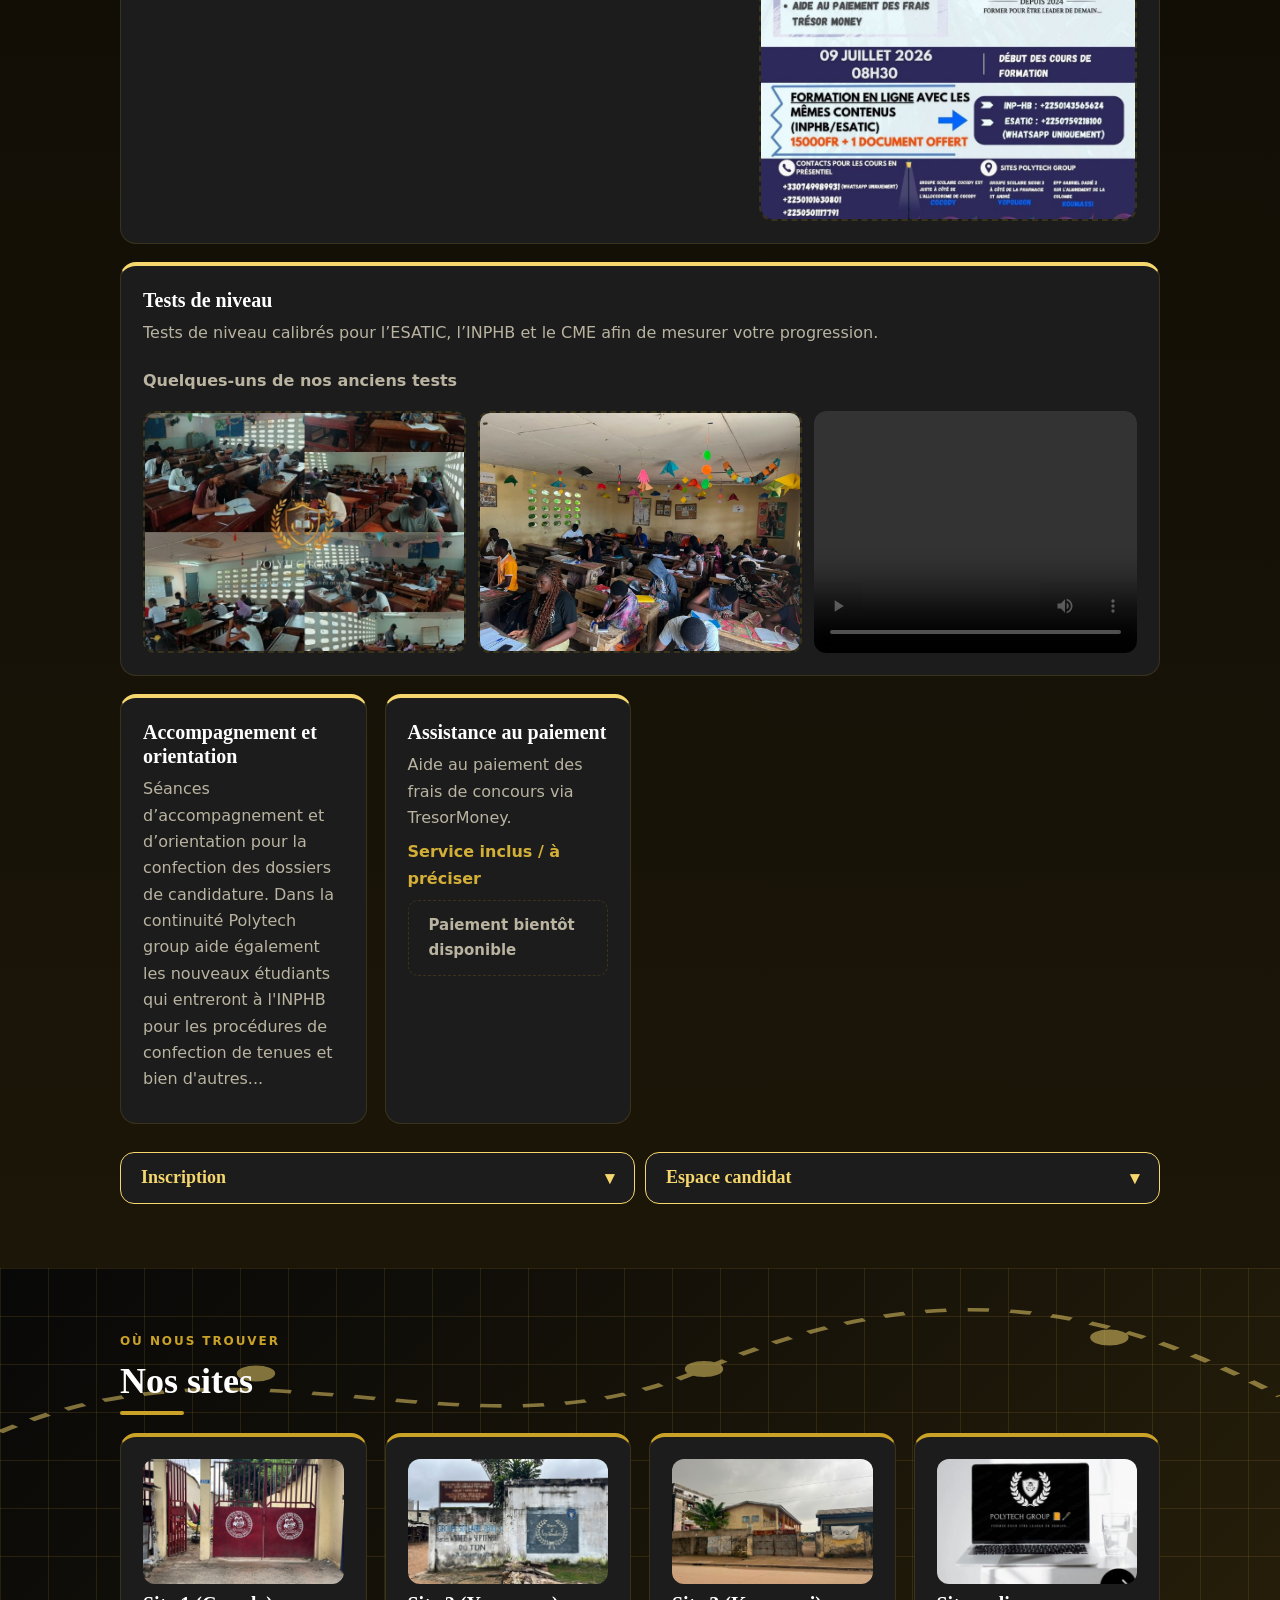
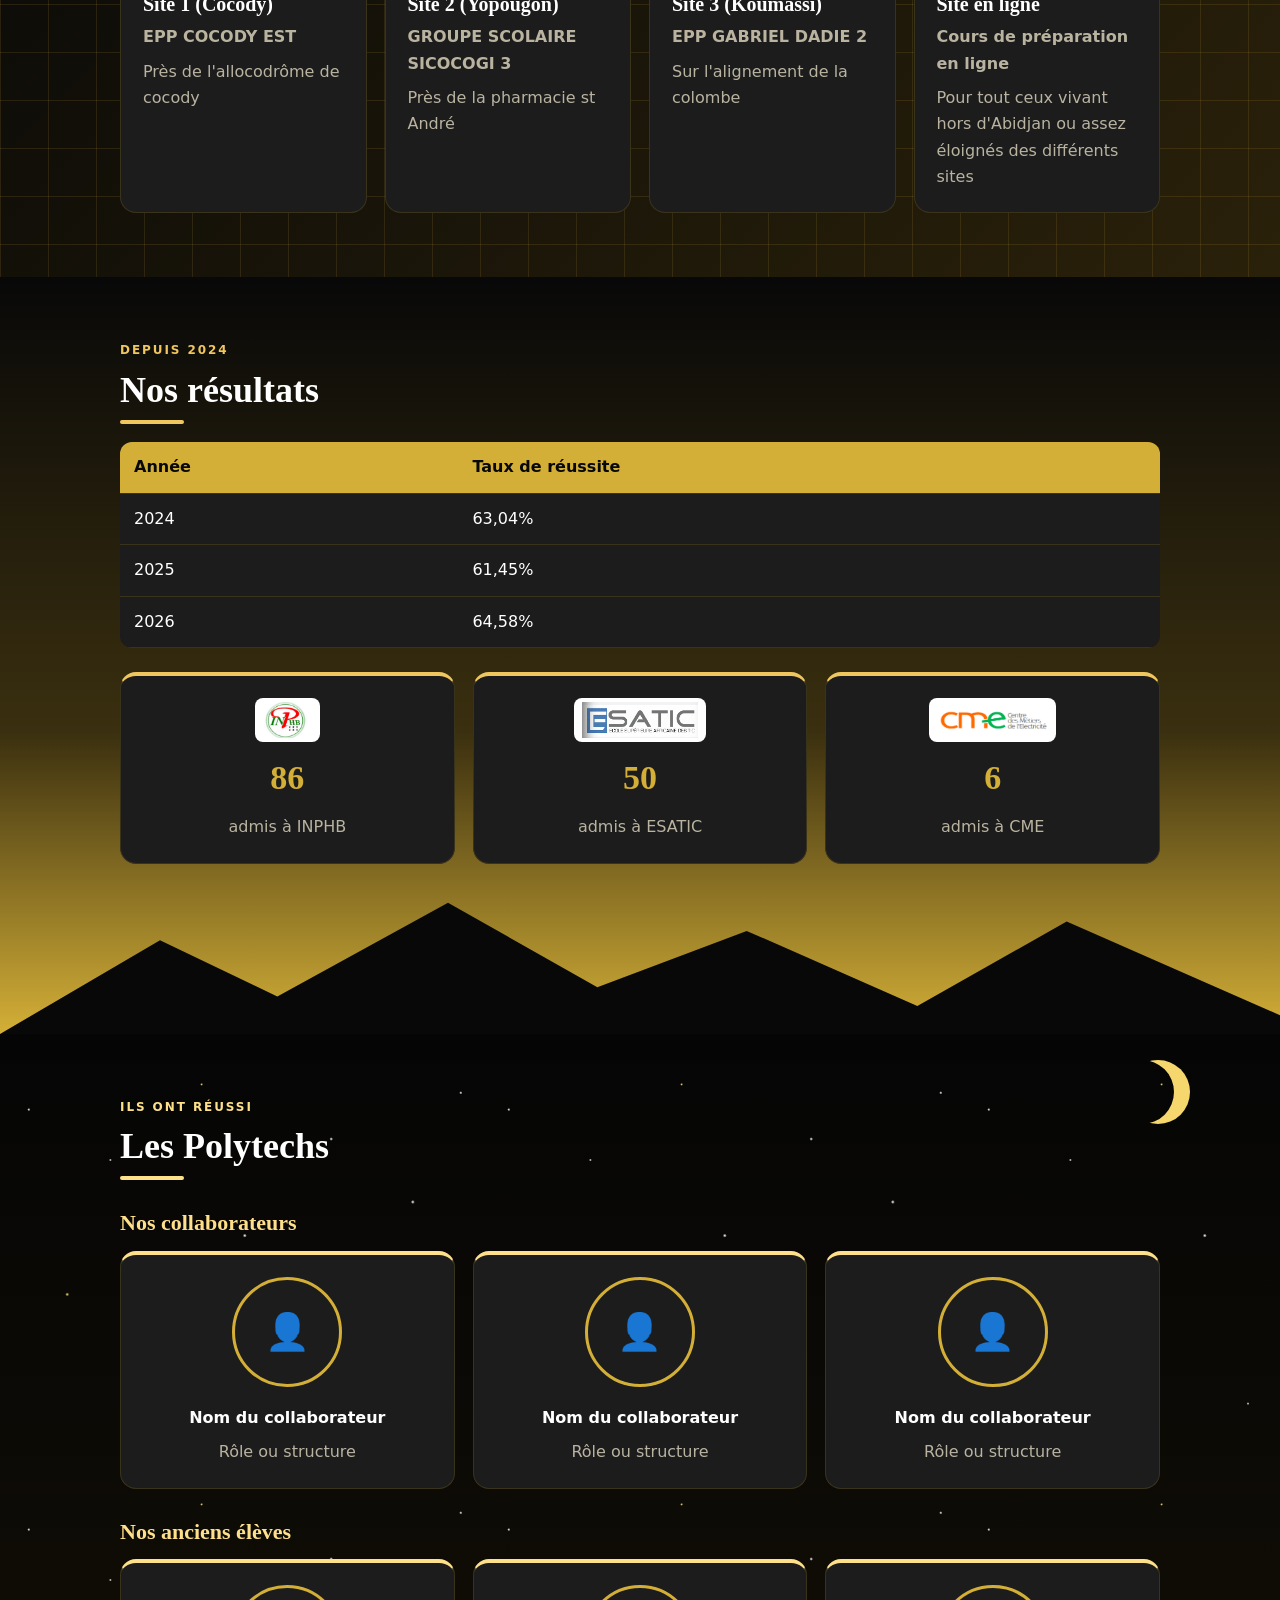
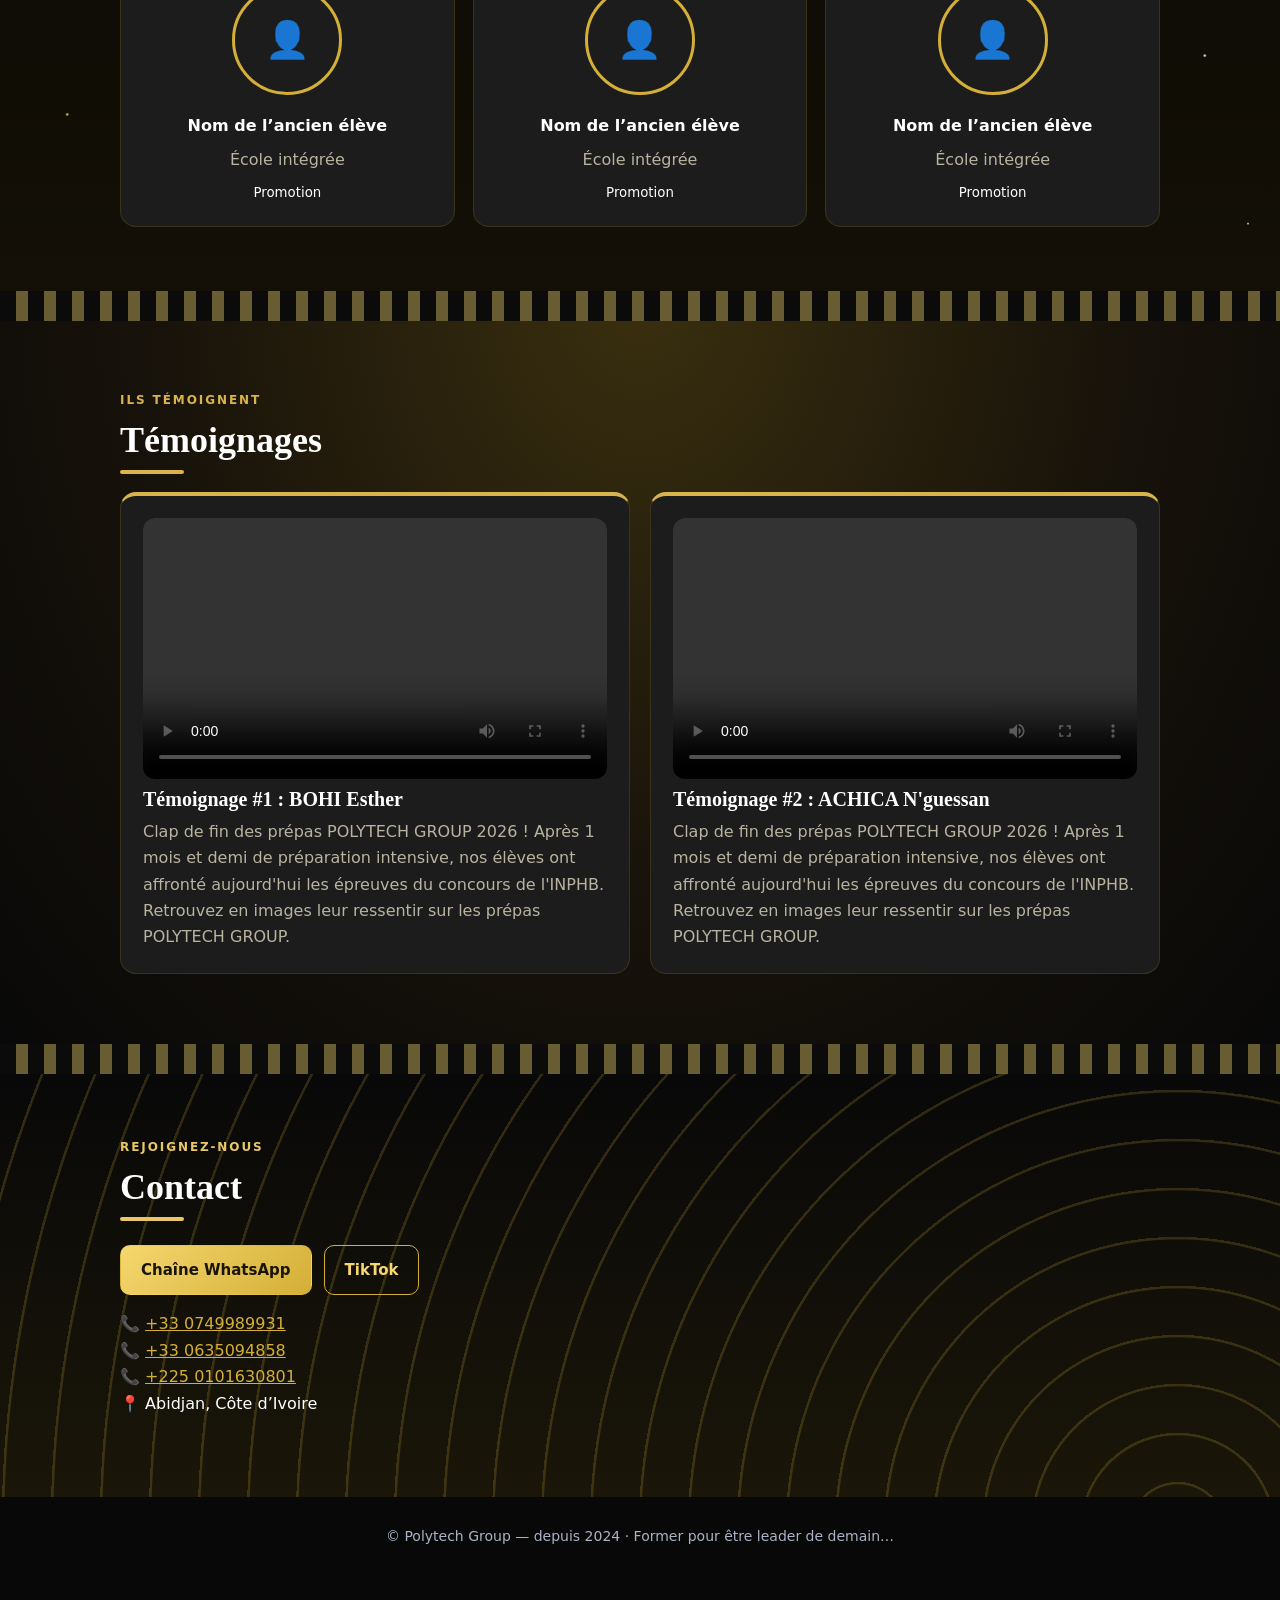
==== commit 5d766653: "Add files via upload" ====
--- a/index.html
+++ b/index.html
@@ -2,195 +2,239 @@
 <html lang="fr" data-theme="dark" style="color-scheme: dark;"><head><meta charset="utf-8">
 <meta name="viewport" content="width=device-width, initial-scale=1, viewport-fit=cover">
 <title>Polytech Group – Former pour être leader de demain</title>
-<style>
-:root{--bg:#080808;--bg2:#1C1C1C;--ink:#fff;--mut:#b9b3a0;--navy:#080808;--gold:#D4AF37;--gold2:#F5D76E;--card:#1C1C1C;--line:#3a331c;box-sizing:border-box;padding-top:env(safe-area-inset-top,0px);padding-bottom:env(safe-area-inset-bottom,0px)}
-@media(prefers-color-scheme:dark){:root:not([data-theme="light"]){--bg:#080808;--bg2:#1C1C1C;--ink:#fff;--mut:#b9b3a0;--card:#1C1C1C;--line:#3a331c}}
-:root[data-theme="dark"]{--bg:#080808;--bg2:#1C1C1C;--ink:#fff;--mut:#b9b3a0;--card:#1C1C1C;--line:#3a331c}
-*{box-sizing:border-box}html{scroll-behavior:smooth;scroll-padding-top:calc(70px + env(safe-area-inset-top,0px))}
-body{margin:0;background:var(--bg);color:var(--ink);font:16px/1.65 system-ui,-apple-system,"Segoe UI",Roboto,sans-serif}
-body::before{content:"";position:fixed;inset:0 0 auto;height:env(safe-area-inset-top,0px);background:var(--navy);z-index:30}
-img{max-width:100%}.w{max-width:1080px;margin:0 auto;padding:0 20px}
-h1,h2,h3{font-family:Georgia,"Times New Roman",serif;line-height:1.2;margin:0 0 .5em}
-.top{position:sticky;top:env(safe-area-inset-top,0px);z-index:20;background:var(--navy);display:flex;align-items:center;gap:20px;padding:8px 20px;border-bottom:2px solid var(--gold)}
-.brand{display:flex;align-items:center;gap:10px;color:#fff;text-decoration:none;font-family:Georgia,serif;letter-spacing:.06em;flex:none}.brand img{height:40px;border-radius:6px}.brand span{color:var(--gold2)}
-nav{display:flex;gap:4px;overflow-x:auto;margin-left:auto}nav a{color:#d8dde8;text-decoration:none;padding:8px 12px;border-radius:8px;white-space:nowrap;font-size:14px}nav a:hover{background:#ffffff26;color:#fff}
-.hero{background:radial-gradient(circle at 80% 20%,#3a2f0f,#080808 58%);color:#fff;padding:72px 0}
-.hg{display:grid;grid-template-columns:1.4fr 1fr;gap:40px;align-items:center}.hl{width:100%;max-width:340px;justify-self:center;border-radius:16px;box-shadow:0 20px 50px #0008;border:2px solid #ffc93399}
-.hero h1{font-size:clamp(30px,5vw,50px)}.k{color:var(--gold);text-transform:uppercase;letter-spacing:.16em;font-size:12px;font-weight:700;margin:0 0 8px}.lead{font-size:18px;color:#cfd6e4}
-.cta{display:flex;gap:12px;flex-wrap:wrap;margin-top:24px}
-.btn{display:inline-block;padding:12px 20px;border-radius:10px;font-weight:600;text-decoration:none;border:1px solid transparent;font-size:15px}
-.g{background:linear-gradient(135deg,var(--gold2),var(--gold));color:#1a1405}.o{border-color:var(--gold);color:var(--gold2)}.off{background:var(--bg2);color:var(--mut);border:1px dashed var(--line)}
-section{padding:64px 0;position:relative;overflow:hidden}h2{font-size:clamp(26px,4vw,36px)}
-.schools{background:transparent!important;padding:28px 0;border-bottom:1px solid var(--line)}.sg{display:grid;grid-template-columns:repeat(3,1fr);gap:16px}
-.sc{display:flex;flex-direction:column;align-items:center;text-align:center;gap:8px;font-size:13px;color:var(--mut)}.sc img{height:56px;background:#fff;padding:6px 10px;border-radius:10px;border:1px solid var(--line);object-fit:contain}
-.fh{display:flex;gap:28px;justify-content:center;flex-wrap:wrap;margin:8px 0 36px}.fp{text-align:center;max-width:220px}.fp b{display:block;margin-top:10px}.fp small{color:var(--mut)}
-.ph{position:relative;width:150px;height:150px;margin:0 auto;border-radius:50%;overflow:hidden;background:var(--bg2);border:3px solid var(--gold);display:grid;place-items:center;font-size:48px}.ph img{width:100%;height:100%;object-fit:cover}
-.ph .mini{position:absolute;bottom:0;left:0;right:0;border-radius:0}
-.cols{display:grid;grid-template-columns:repeat(auto-fit,minmax(240px,1fr));gap:18px}
-.card{background:var(--card);border:1px solid var(--line);border-radius:16px;padding:22px;display:flex;flex-direction:column;gap:8px}.card h3{font-size:20px;margin:0}.card p{margin:0;color:var(--mut)}.price{font-weight:700;color:var(--gold)}
-.tw{overflow-x:auto}table{width:100%;border-collapse:collapse;background:var(--card);border-radius:12px;overflow:hidden}th,td{padding:12px 14px;text-align:left;border-bottom:1px solid var(--line)}th{background:var(--gold);color:#080808}
-.big{font-family:Georgia,serif;font-size:34px;color:var(--gold);font-weight:700}.al{text-align:center}.al .ph{width:110px;height:110px;font-size:36px;margin-bottom:10px}
-.ctc a{color:var(--gold)}footer{background:var(--navy);color:#aab3c4;text-align:center;padding:28px 20px 90px;font-size:14px}
-.mini{background:var(--gold);color:#080808;border:0;padding:5px 10px;border-radius:8px;cursor:pointer;font-size:12px}.mini.d{background:#9b1c1c;color:#fff}
-.ed [contenteditable]{outline:1px dashed var(--gold);outline-offset:2px;min-height:1em;background:#c9a22712}
-.bar{position:fixed;left:0;right:0;bottom:0;z-index:40;background:var(--navy);border-top:2px solid var(--gold);display:flex;gap:8px;justify-content:center;flex-wrap:wrap;padding:10px 12px calc(10px + env(safe-area-inset-bottom,0px))}.bar .btn{padding:8px 14px;cursor:pointer;font-size:14px}
-.panel{background:var(--card);border:1px solid var(--gold);border-radius:14px;padding:18px;margin:16px auto;max-width:760px}.panel label{display:block;font-size:13px;color:var(--mut);margin-top:8px}
-input[data-path],textarea{width:100%;padding:8px 10px;border:1px solid var(--line);border-radius:8px;background:var(--bg);color:var(--ink);font:inherit}.row{display:flex;gap:8px;align-items:center;margin-top:6px}.row input[type=checkbox]{width:auto}
-.ed [contenteditable]:empty::before{content:"à compléter";color:var(--mut)}.card.wide{grid-column:1/-1}.card{border-top:4px solid var(--ac,var(--gold))}#presentation{--ac:#D4AF37}#fondateurs{--ac:#E3C25A}#formation{--ac:#F5D76E}#sites{--ac:#C9A227}#resultats{--ac:#F0C75E}#anciens{--ac:#FFE08A}#temoignages{--ac:#D9B44A}#contact{--ac:#E8C766}.k{color:var(--ac,var(--gold))}section h2::after{content:"";display:block;width:64px;height:4px;border-radius:4px;background:var(--ac,var(--gold));margin-top:8px}.w{position:relative;z-index:1}#presentation{background:radial-gradient(ellipse at 50% 0,#3a2f0f,#080808 62%);padding:130px 0 160px}#presentation::before{content:"";position:absolute;left:0;right:0;top:0;height:96px;background:linear-gradient(#F5D76E,#8a6d1a);clip-path:polygon(0 100%,50% 0,100% 100%);opacity:.22}#presentation::after{content:"";position:absolute;left:0;right:0;bottom:0;height:140px;background:repeating-linear-gradient(90deg,#D4AF3730 0 28px,transparent 28px 72px);border-top:4px solid #D4AF3788}
-#fondateurs{background:linear-gradient(#0a0804,#2a210a 70%,#080808)}#fondateurs::after{content:"";position:absolute;right:2%;bottom:0;width:min(340px,40%);height:75%;opacity:.45;pointer-events:none;background:url("data:image/svg+xml,<svg xmlns='http://www.w3.org/2000/svg' viewBox='0 0 200 260'><g fill='%23B8962E' opacity='.7'><circle cx='100' cy='70' r='55'/><circle cx='55' cy='110' r='38'/><circle cx='148' cy='110' r='38'/></g><g fill='%23F5D76E'><circle cx='80' cy='60' r='5'/><circle cx='125' cy='85' r='5'/><circle cx='60' cy='115' r='5'/><circle cx='150' cy='120' r='5'/></g><path d='M92 260V140l-30-30M108 260V130l32-28M100 140V90' stroke='%23a67c1f' stroke-width='10' fill='none' stroke-linecap='round'/></svg>") no-repeat right bottom/contain}
-#formation{background:linear-gradient(#0d0b05,#1c1608);padding-top:120px}#formation::before{content:"";position:absolute;left:0;right:0;top:0;height:76px;background:repeating-linear-gradient(90deg,#B8962E 0 12px,#080808 12px 15px,#D4AF37 15px 30px,#8a6d1a 30px 42px,#F5D76E 42px 52px);border-bottom:6px solid #D4AF37;opacity:.6}
-#sites{background:linear-gradient(135deg,#080808,#2a210a)}#sites::before{content:"";position:absolute;inset:0;background:linear-gradient(rgba(212,175,55,.13) 1px,transparent 1px) 0 0/48px 48px,linear-gradient(90deg,rgba(212,175,55,.13) 1px,transparent 1px) 0 0/48px 48px}#sites::after{content:"";position:absolute;left:0;right:0;top:20px;height:180px;opacity:.5;background:url("data:image/svg+xml,<svg xmlns='http://www.w3.org/2000/svg' viewBox='0 0 600 200' preserveAspectRatio='none'><path d='M0 160C120 40 220 200 330 90S520 20 600 120' stroke='%23F5D76E' stroke-width='4' stroke-dasharray='10 10' fill='none'/><circle cx='120' cy='95' r='9' fill='%23F5D76E'/><circle cx='330' cy='90' r='9' fill='%23F5D76E'/><circle cx='520' cy='55' r='9' fill='%23F5D76E'/></svg>") 0 0/100% 100% no-repeat}
-#resultats{background:linear-gradient(#080808,#3a2f0f 60%,#D4AF37);padding-bottom:170px}#resultats::after{content:"";position:absolute;left:0;right:0;bottom:0;height:150px;background:url("data:image/svg+xml,<svg xmlns='http://www.w3.org/2000/svg' viewBox='0 0 1200 160' preserveAspectRatio='none'><path d='M0 160L150 60 260 120 420 20 560 110 700 50 860 130 1000 40 1200 140V160Z' fill='%23080808'/></svg>") 0 0/100% 100%}
-#anciens{background:linear-gradient(#050505,#141006)}#anciens::before{content:"";position:absolute;inset:0;animation:tw 3.5s ease-in-out infinite alternate;background-size:480px 420px;background-image:radial-gradient(1.6px 1.6px at 6% 18%,#fff,transparent),radial-gradient(2px 2px at 14% 62%,#F5D76E,transparent),radial-gradient(1.4px 1.4px at 23% 30%,#fff,transparent),radial-gradient(1.8px 1.8px at 31% 82%,#fff,transparent),radial-gradient(1.5px 1.5px at 42% 12%,#F5D76E,transparent),radial-gradient(2px 2px at 51% 48%,#fff,transparent),radial-gradient(1.4px 1.4px at 60% 88%,#fff,transparent),radial-gradient(1.8px 1.8px at 69% 25%,#fff,transparent),radial-gradient(1.6px 1.6px at 77% 70%,#F5D76E,transparent),radial-gradient(2px 2px at 86% 40%,#fff,transparent),radial-gradient(1.4px 1.4px at 93% 85%,#fff,transparent),radial-gradient(1.6px 1.6px at 96% 14%,#fff,transparent)}#anciens::after{content:"";position:absolute;right:7%;top:26px;width:64px;height:64px;border-radius:50%;box-shadow:inset -16px 0 0 0 #F5D76E}@keyframes tw{from{opacity:.45}to{opacity:1}}
-#temoignages{background:radial-gradient(ellipse at 50% 0,#3a2f0f,#17120a 55%,#080808);padding:100px 0}#temoignages::before,#temoignages::after{content:"";position:absolute;left:0;right:0;height:30px;background:#0b0b0b repeating-linear-gradient(90deg,#0b0b0b 0 16px,#F5D76E66 16px 28px)}#temoignages::before{top:0}#temoignages::after{bottom:0}
-#contact{background:linear-gradient(#080808,#1a1608)}#contact::before{content:"";position:absolute;inset:0;background:repeating-radial-gradient(circle at 92% 108%,transparent 0 46px,rgba(212,175,55,.2) 47px 49px)}
-.pt{position:fixed;inset:0;z-index:50;background:var(--pc);display:grid;place-content:center;text-align:center;opacity:0;pointer-events:none;transition:opacity .45s ease}.pt.on{opacity:1;pointer-events:auto}.pt b{font:700 clamp(34px,7vw,66px) Georgia,serif;color:var(--pa);letter-spacing:.04em;transform:translateY(16px);transition:transform .6s}.pt span{color:#fff;font-size:clamp(13px,2.4vw,20px);letter-spacing:.22em;text-transform:uppercase;margin-top:10px;transform:translateY(16px);transition:transform .6s .1s}.pt.on b,.pt.on span{transform:none}
-.chap{position:fixed;top:calc(78px + env(safe-area-inset-top,0px));left:50%;transform:translate(-50%,-16px);background:var(--pc);color:#fff;border:1px solid var(--pa);padding:8px 18px;border-radius:30px;z-index:25;opacity:0;transition:.5s;pointer-events:none;font-size:14px;max-width:94%;overflow:hidden;text-overflow:ellipsis;white-space:nowrap}.chap.on{opacity:1;transform:translate(-50%,0)}.chap b{color:var(--pa)}
-.sh{margin:30px 0 14px;color:var(--ac,var(--gold));font-size:22px}.insc{margin-top:28px;background:var(--card);border:1px solid var(--ac,var(--gold));border-radius:16px;padding:6px 20px 20px}.insc summary{cursor:pointer;font:700 22px Georgia,serif;color:var(--ac,var(--gold));padding:14px 0}.fg{display:grid;grid-template-columns:repeat(auto-fit,minmax(240px,1fr));gap:12px}.insc label{display:block;font-size:14px;color:var(--mut)}.insc input:not([type=radio]):not([type=checkbox]),.insc select{width:100%;padding:9px 10px;border:1px solid var(--line);border-radius:8px;background:var(--bg);color:var(--ink);font:inherit}.insc fieldset{border:1px solid var(--line);border-radius:10px;margin:14px 0;padding:10px 14px}.insc fieldset label{display:inline-block;margin-right:18px;color:var(--ink)}.rq{color:#ff6b6b;font-style:normal;font-weight:700}.pay{background:rgba(212,175,55,.12);border:1px dashed var(--gold);border-radius:12px;padding:12px;margin:12px 0}.qr{max-width:240px;display:block;margin:10px 0;border-radius:12px;background:#fff;padding:8px}
-.ddbar{display:flex;gap:10px;flex-wrap:wrap;margin-top:28px}.ddb{flex:1;min-width:200px;display:flex;justify-content:space-between;align-items:center;gap:10px;padding:14px 20px;background:var(--card);color:var(--ac,var(--gold2));border:1px solid var(--ac,var(--gold));border-radius:14px;font:700 18px Georgia,serif;cursor:pointer}.ddb span{transition:transform .3s}.ddb.on{background:var(--ac,var(--gold));color:#080808}.ddb.on span{transform:rotate(180deg)}
-.ddp{display:grid;grid-template-rows:0fr;transition:grid-template-rows .45s ease}.ddp>div{min-height:0;overflow:hidden}.ddp.open{grid-template-rows:1fr}.ddp.open>div>div{margin-top:14px}
-.lnk{background:none;border:0;color:var(--gold2);text-decoration:underline;cursor:pointer;font:inherit;padding:0}
-.card.hp{display:grid;grid-template-columns:1fr minmax(230px,38%);column-gap:24px;row-gap:8px;align-content:start}.card.hp>*{grid-column:1}.card.hp>.af{grid-column:2;grid-row:1/span 7}.af{position:relative;min-height:340px;aspect-ratio:3/4;border:2px dashed var(--line);border-radius:14px;overflow:hidden;display:grid;place-items:center;background:var(--bg2);color:var(--mut);font:700 24px Georgia,serif}.af img{position:absolute;inset:0;width:100%;height:100%;object-fit:cover}.af .mini{position:absolute;bottom:8px;left:50%;transform:translateX(-50%);z-index:2;font:12px system-ui}.gal .vbw{display:flex;flex-direction:column;gap:6px}.gal .vb{aspect-ratio:4/3;border-radius:12px}@media(max-width:760px){.card.hp{grid-template-columns:1fr}.card.hp>.af{grid-column:1;grid-row:auto}}
-.cdoc{margin-top:14px;-webkit-user-select:none;user-select:none;-webkit-touch-callout:none}.cdoc canvas{max-width:100%;height:auto;display:block;margin:10px 0;border-radius:8px}.cdoc.veil canvas{visibility:hidden}@media print{.cdoc{display:none}}.rv{opacity:0;transform:translateY(70px) scale(.96);transition:opacity 1s ease,transform 1s cubic-bezier(.2,.8,.2,1)}.rv.in{opacity:1;transform:none}@media(prefers-reduced-motion:reduce){.rv{opacity:1;transform:none;transition:none}.pt,.chap{display:none}#anciens::before{animation:none}}.hero .k{color:var(--gold2)}.sp{position:relative;aspect-ratio:16/10;border-radius:12px;overflow:hidden;background:var(--bg2);display:grid;place-items:center;font-size:40px}.sp img{position:absolute;inset:0;width:100%;height:100%;object-fit:cover}.sp .mini{position:absolute;bottom:8px;left:50%;transform:translateX(-50%);z-index:2;font-size:12px}.ph img,.gs img,.sp img{object-fit:cover}.gal{display:grid;grid-template-columns:repeat(3,1fr);gap:12px;margin-top:8px}.gs{position:relative;aspect-ratio:4/3;background:var(--bg2);border:2px dashed var(--line);border-radius:12px;overflow:hidden;display:grid;place-items:center;color:var(--mut);font-size:13px;text-align:center;padding:6px}.gs img{position:absolute;inset:0;width:100%;height:100%;object-fit:cover}.gs .mini{position:absolute;bottom:6px;left:50%;transform:translateX(-50%);z-index:2}
-.vg{display:grid;grid-template-columns:repeat(auto-fit,minmax(300px,1fr));gap:20px}.vb{aspect-ratio:16/9;background:#000;border-radius:12px;overflow:hidden;display:grid;place-items:center;color:#aab3c4;font-size:14px;text-align:center}.vb video,.vb iframe{width:100%;height:100%;border:0}
-.toast{position:fixed;left:50%;transform:translateX(-50%);bottom:90px;background:#0a1122;color:#fff;border:1px solid #c9a227;padding:10px 16px;border-radius:10px;z-index:60;max-width:90%;font-size:14px}
-@media(max-width:760px){.gal{grid-template-columns:1fr}.hg{grid-template-columns:1fr}.hl{max-width:220px;order:-1}.top{flex-direction:column;gap:4px}nav{margin:0;max-width:100%}.sg{gap:8px}}
-</style></head><body>
+<link rel="stylesheet" href="css/style.css"></head><body>
 <div id="app" class=""></div>
-<script id="data" type="application/json">{"hero":{"title":"Former pour être leader de demain…","sub":"Polytech Group prépare les nouveaux bacheliers au concours d’entrée à l’INPHB, à l’ESATIC et au CME."},"nav":[{"id":"presentation","label":"Présentation","on":true},{"id":"fondateurs","label":"Fondateurs","on":true},{"id":"formation","label":"Formations","on":true},{"id":"sites","label":"Nos sites","on":true},{"id":"resultats","label":"Résultats","on":true},{"id":"anciens","label":"Les Polytechs","on":true},{"id":"temoignages","label":"Témoignages","on":true},{"id":"contact","label":"Contact","on":true}],"about":{"t1":"Polytech Group est un regroupement d’élèves et d’étudiants de l’INPHB, de l’ESATIC et du CME, issus de lycées d’excellence comme le Lycée Classique d’Abidjan et le Lycée Technique d’Abidjan qui ont un amour pour la transmission du savoir.","t2":"Désireux donc d’aider leurs jeunes frères et sœurs à Intégrer les meilleures écoles du pays car se sachant expérimentés, compétents et très rigoureux dans le travail, ils prendront la décision officielle en Juillet 2024 et Polytech group va accueillir sa première promotion à cette même période.\n\n\n\n Polytech group ce n'est pas seulement qu'une simple structure, c'est aussi une famille.\n"},"founders":[{"name":"Russel YEO","role":"Cofondateur","bio":"Au départ, j'hésitais entre plusieurs métiers : pilote, médecin légiste ou ingénieur généraliste. Les classes préparatoires représentaient donc l'opportunité idéale pour construire progressivement mon projet professionnel.\nJ'ai intégré la première promotion des classes préparatoires PCSI de l'INPHB, en étant l'un, voire le seul, titulaire d'un baccalauréat D avec une mention Assez Bien.\nAprès deux années exigeantes en physique, chimie et mathématiques, j'ai réussi le concours d'entrée à l'École Supérieure des Géomètres et Topographes en France (ESGT), quel gros contraste...\nEn parallèle, à 19 ans, j'ai cofondé Polytech Group en 2024 avec mon ami de longue date. Aujourd'hui, la structure a contribué à l'admission de plus de 80 étudiants à l'INP-HB et de plus de 30 à l'ESATIC et c'est une fierté pour nous.\nJe suis présentement en 3ème année du cycle ingénieur géomètre topographe, je souhaite poursuivre avec un master spécialisé afin de renforcer mon expertise et d'apporter ma pierre au pays.\n","photo":"[data-uri]"},{"name":"Ange KRA","role":"Cofondateur","bio":"D'Abidjan à Paris, une ambition construite étape par étape.\nDepuis ma Terminale au Lycée Classique d'Abidjan, j'ai toujours eu une vision claire : devenir ingénieur. C'est dans cette optique qu'après mon Baccalauréat Scientifique, j'ai intégré l'École Supérieure des Travaux Publics de l'Institut National Polytechnique Félix Houphouët-Boigny de Yamoussoukro, où j'ai suivi trois années de formation qui m'ont conduit à l'obtention d'un Diplôme Technicien Supérieur Grade Licence en Travaux Publics. En parallèle avec mon ami de longue date, nous avons créé POLYTECH GROUP pour transmettre notre savoir. \nJ'ai décidé de franchir un cap supplémentaire en quittant la Côte d'Ivoire pour intégrer les classes préparatoires intégrées BTP au CESI École d'Ingénieurs à La Rochelle, en France.      Cette étape décisive m'a permis d'accéder à l'École Supérieure d'Ingénieurs des Travaux de la Construction de Paris, où je suis aujourd'hui Élève Ingénieur en Génie Civil.\nQuand la vision est là, chaque étape a un sens !","photo":""}],"offers":[{"title":"Cours de préparation","desc":"Cours de préparation aux concours d’entrée de l’INPHB, de l’ESATIC et du CME, dispensés par des étudiants ou anciens étudiants de ces différentes écoles.","price":"Tarif à compléter","pay":"","poster":"[data-uri]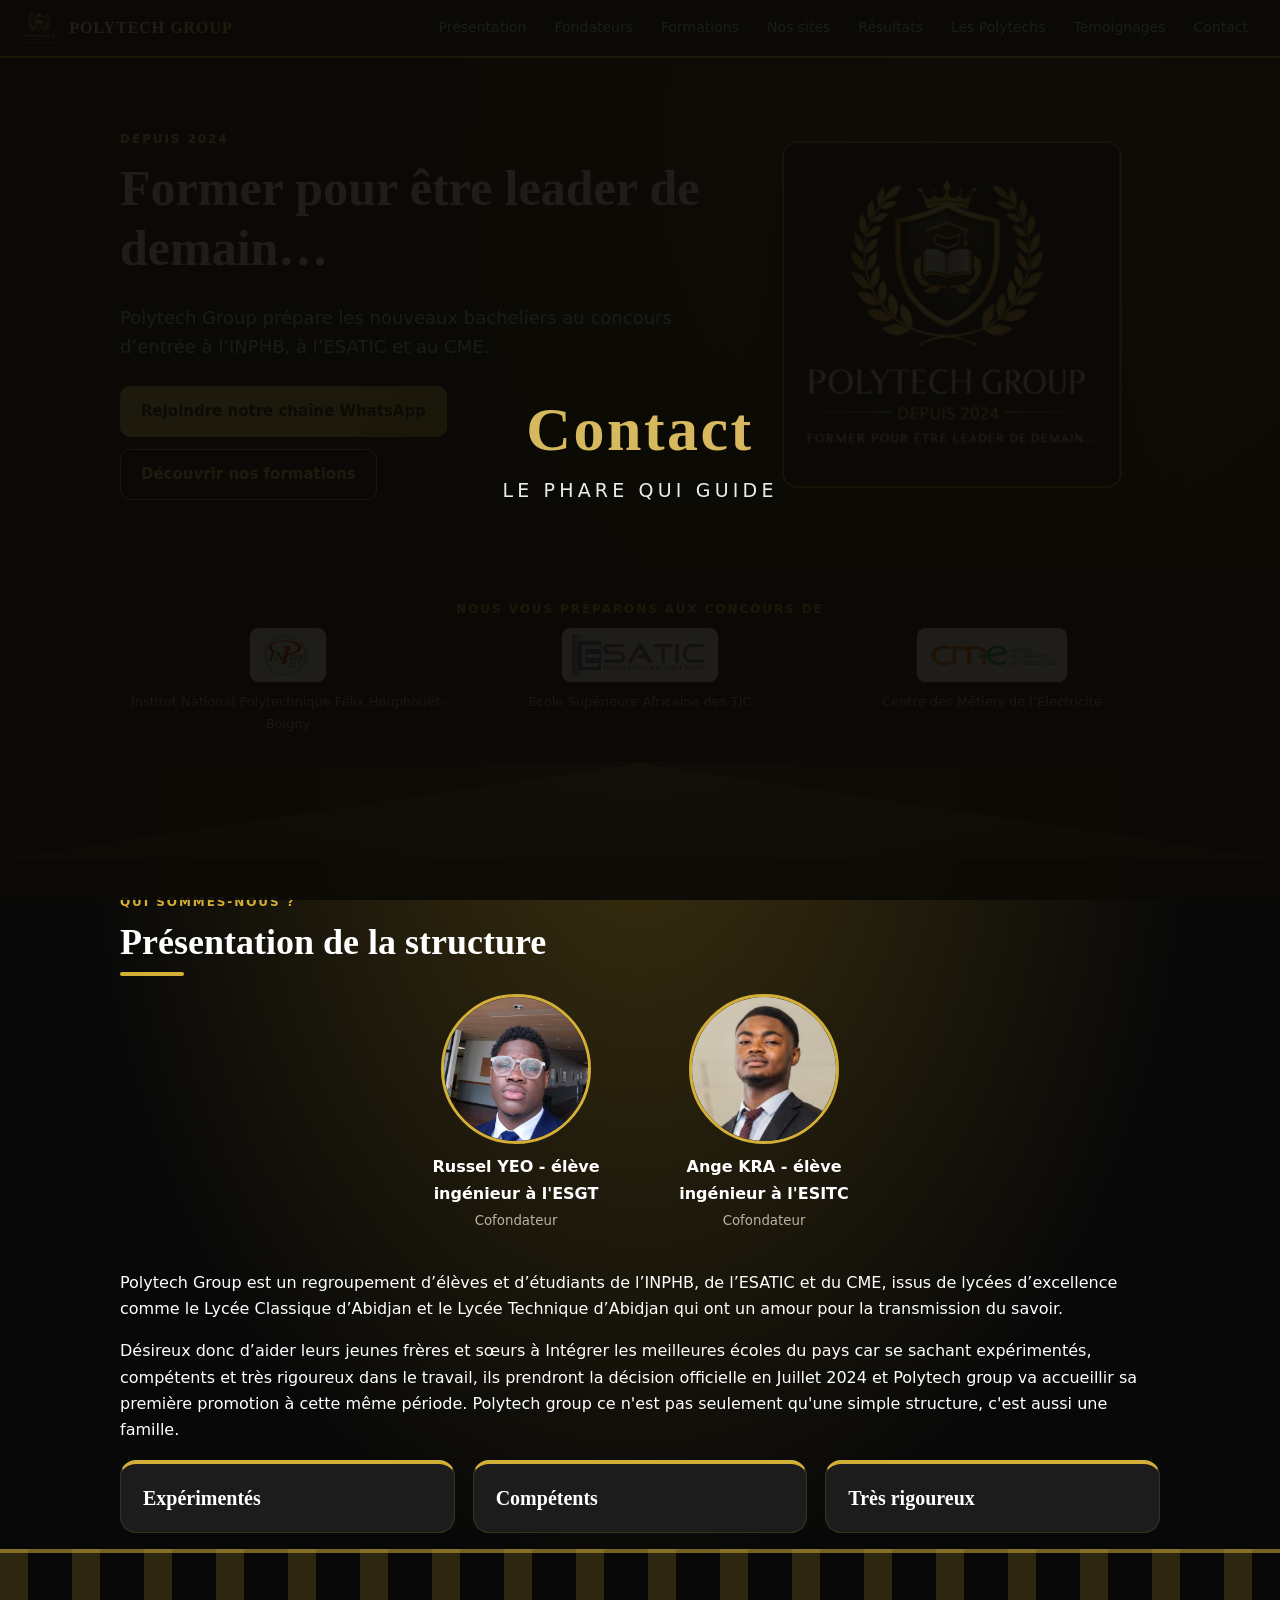
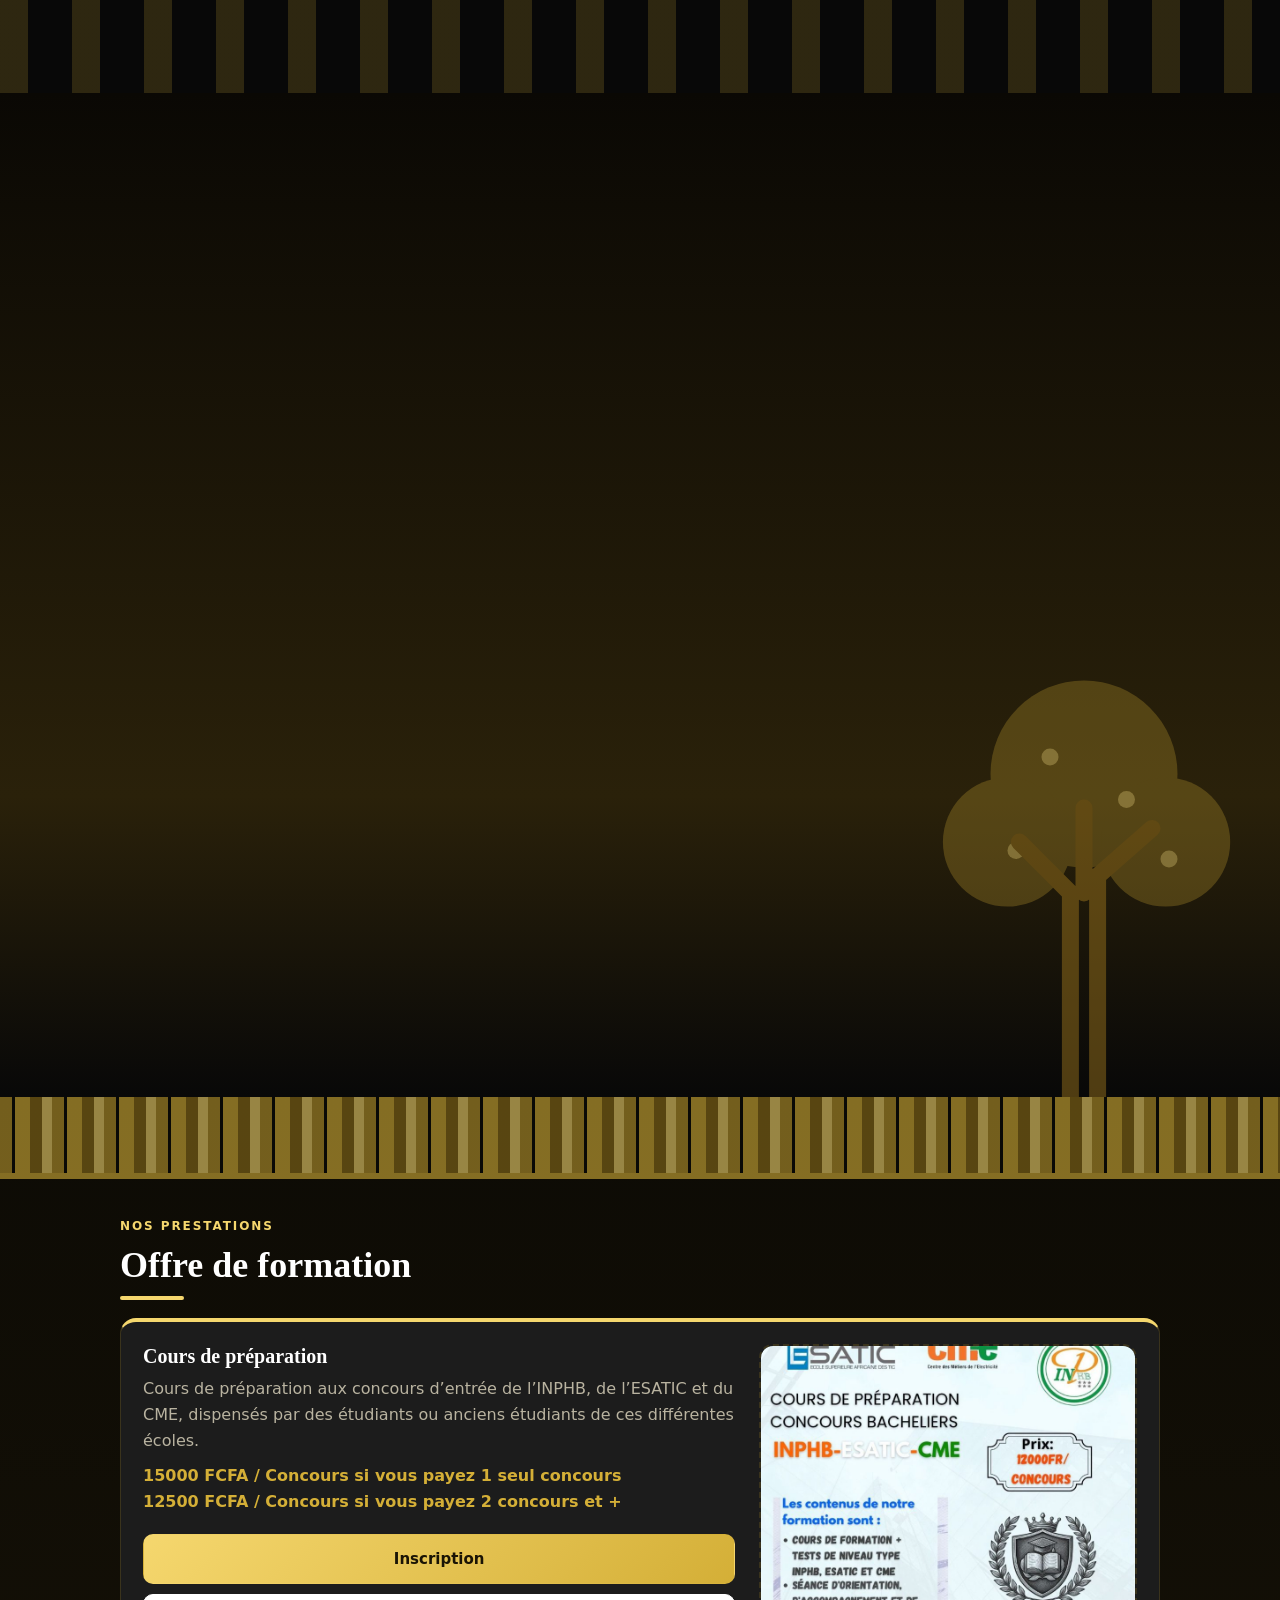
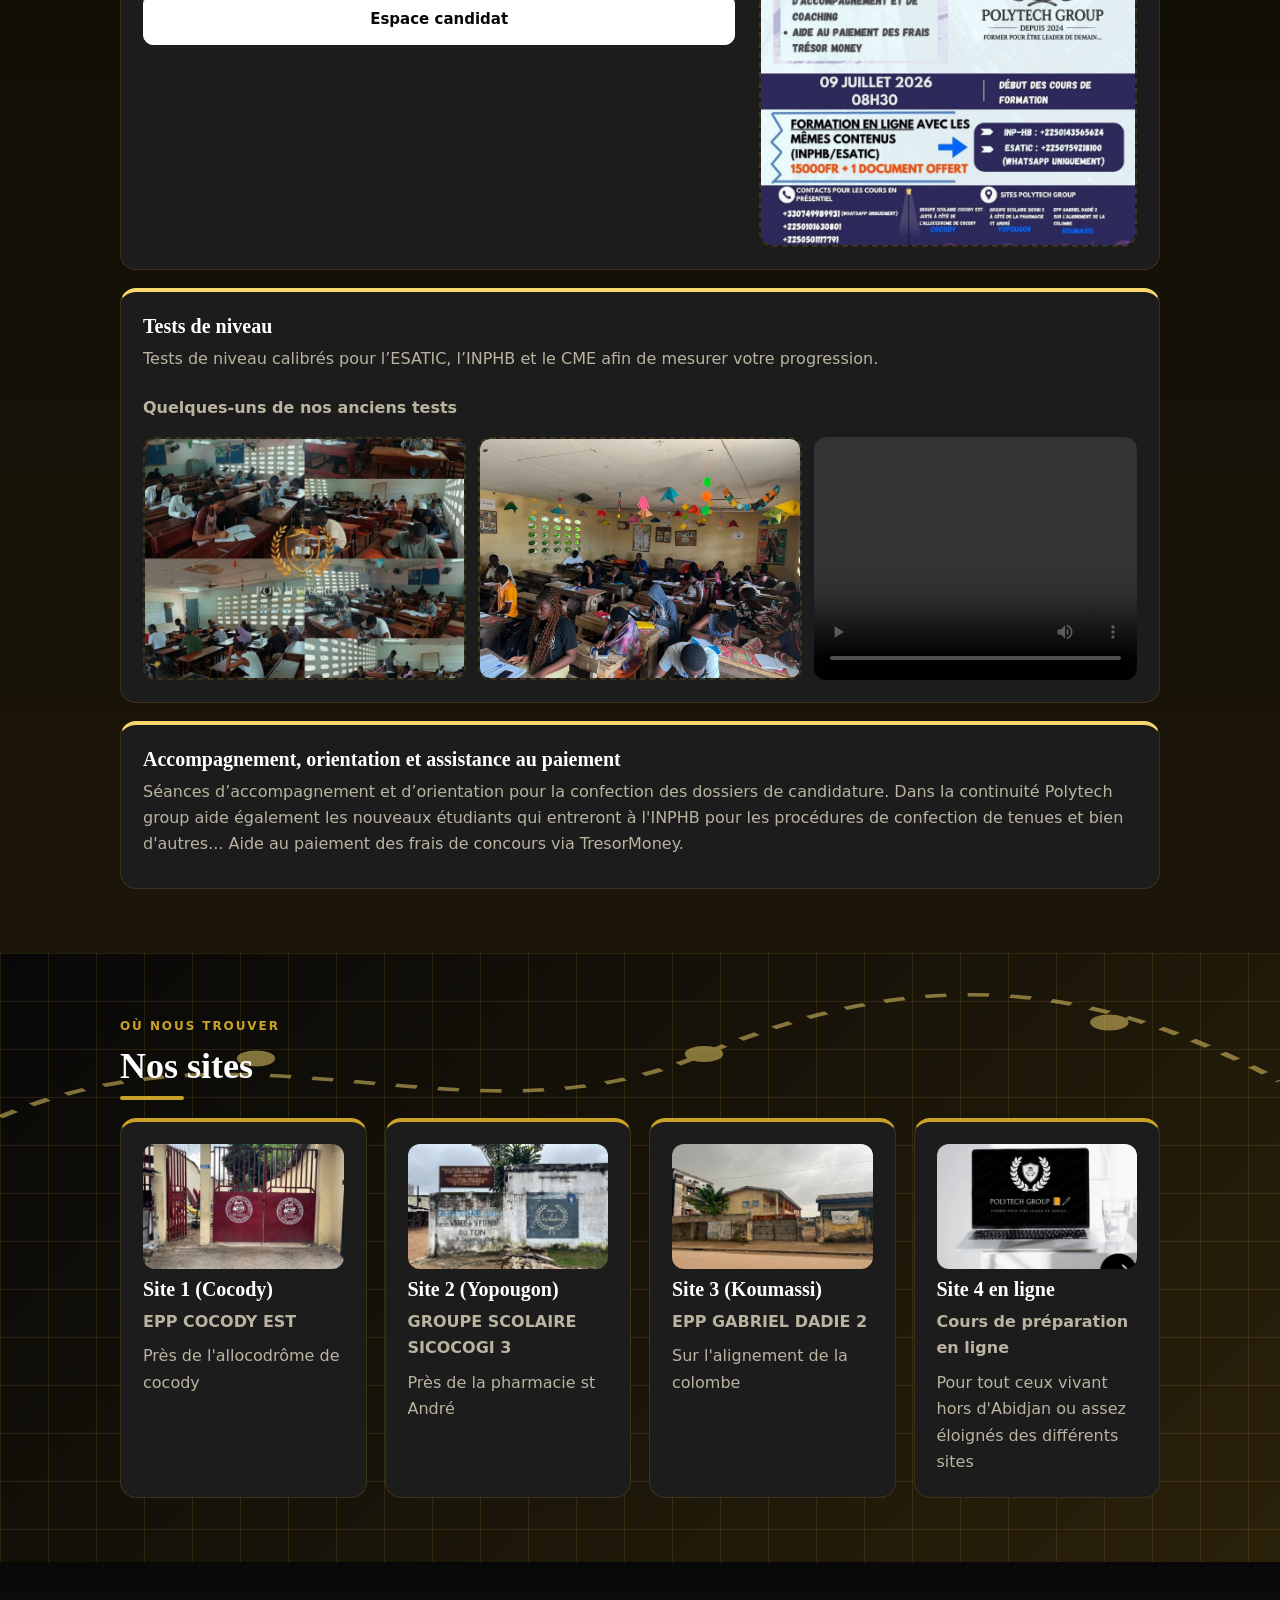
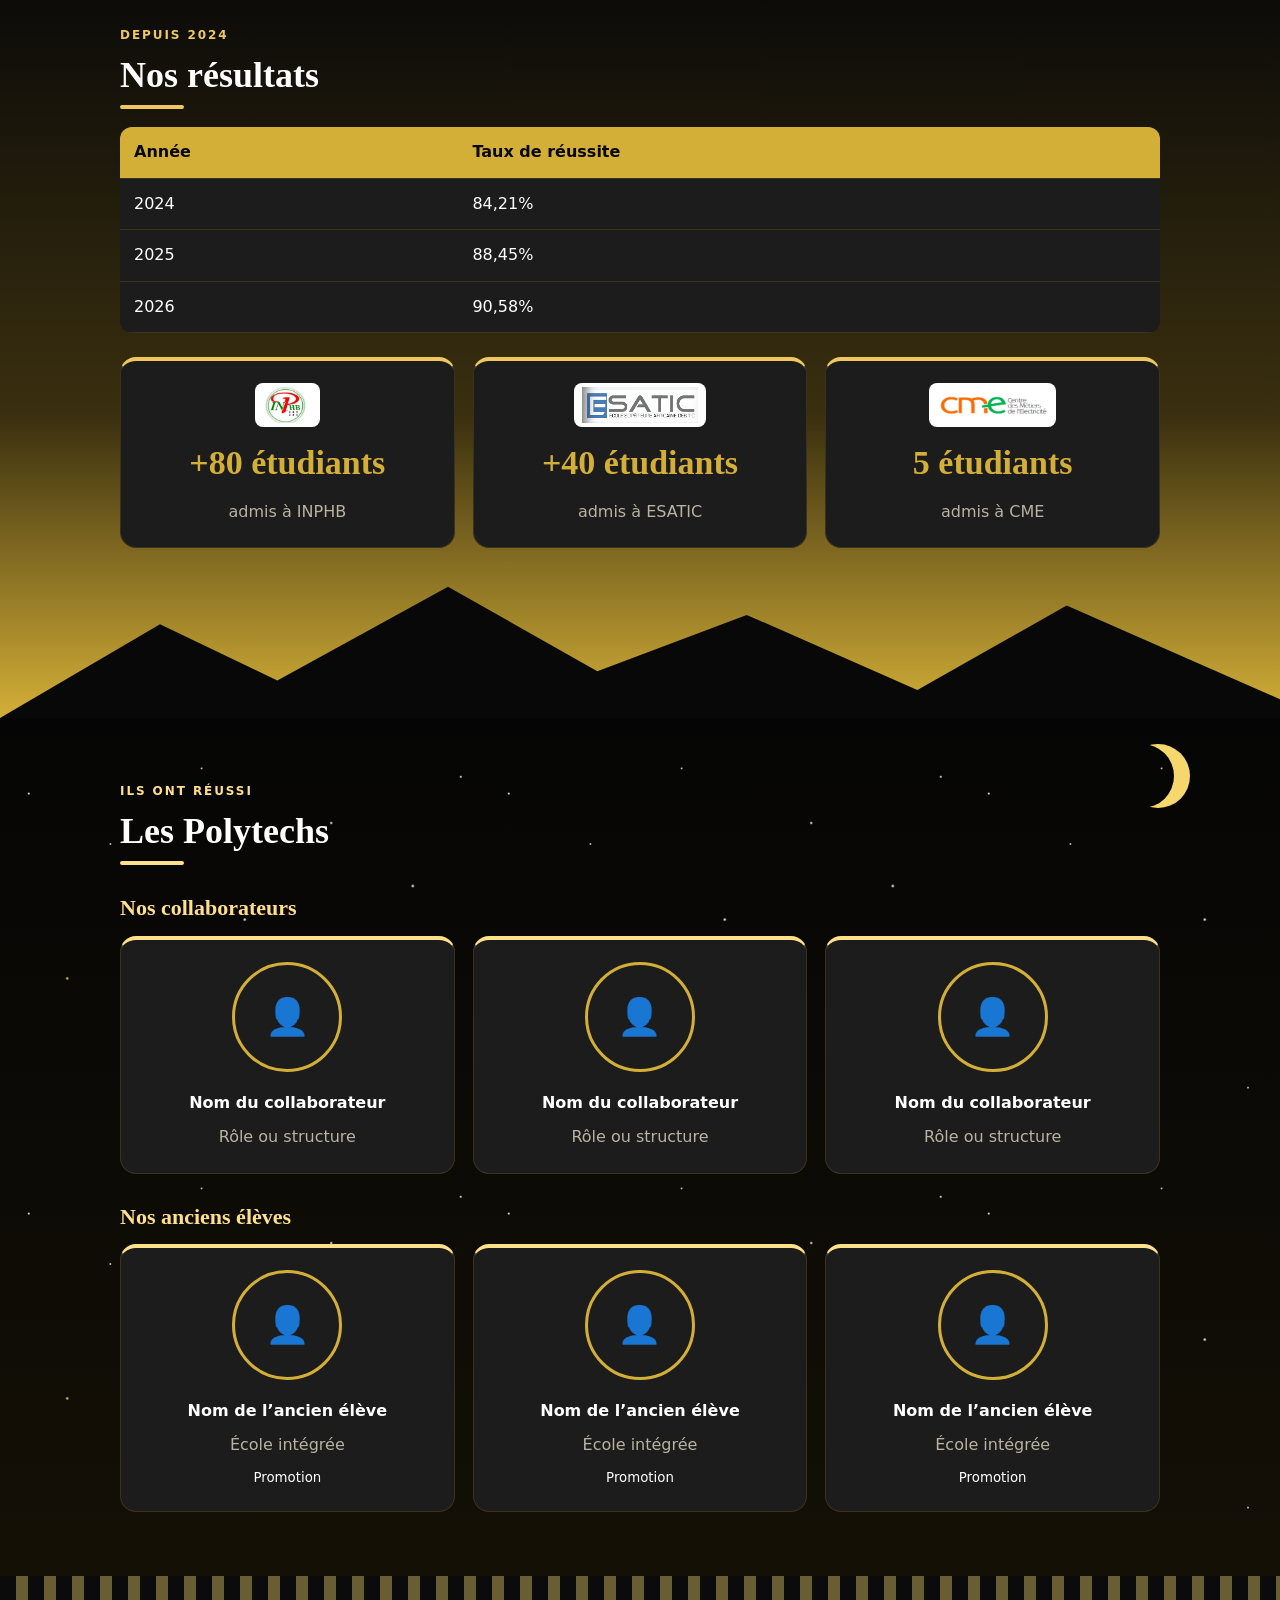
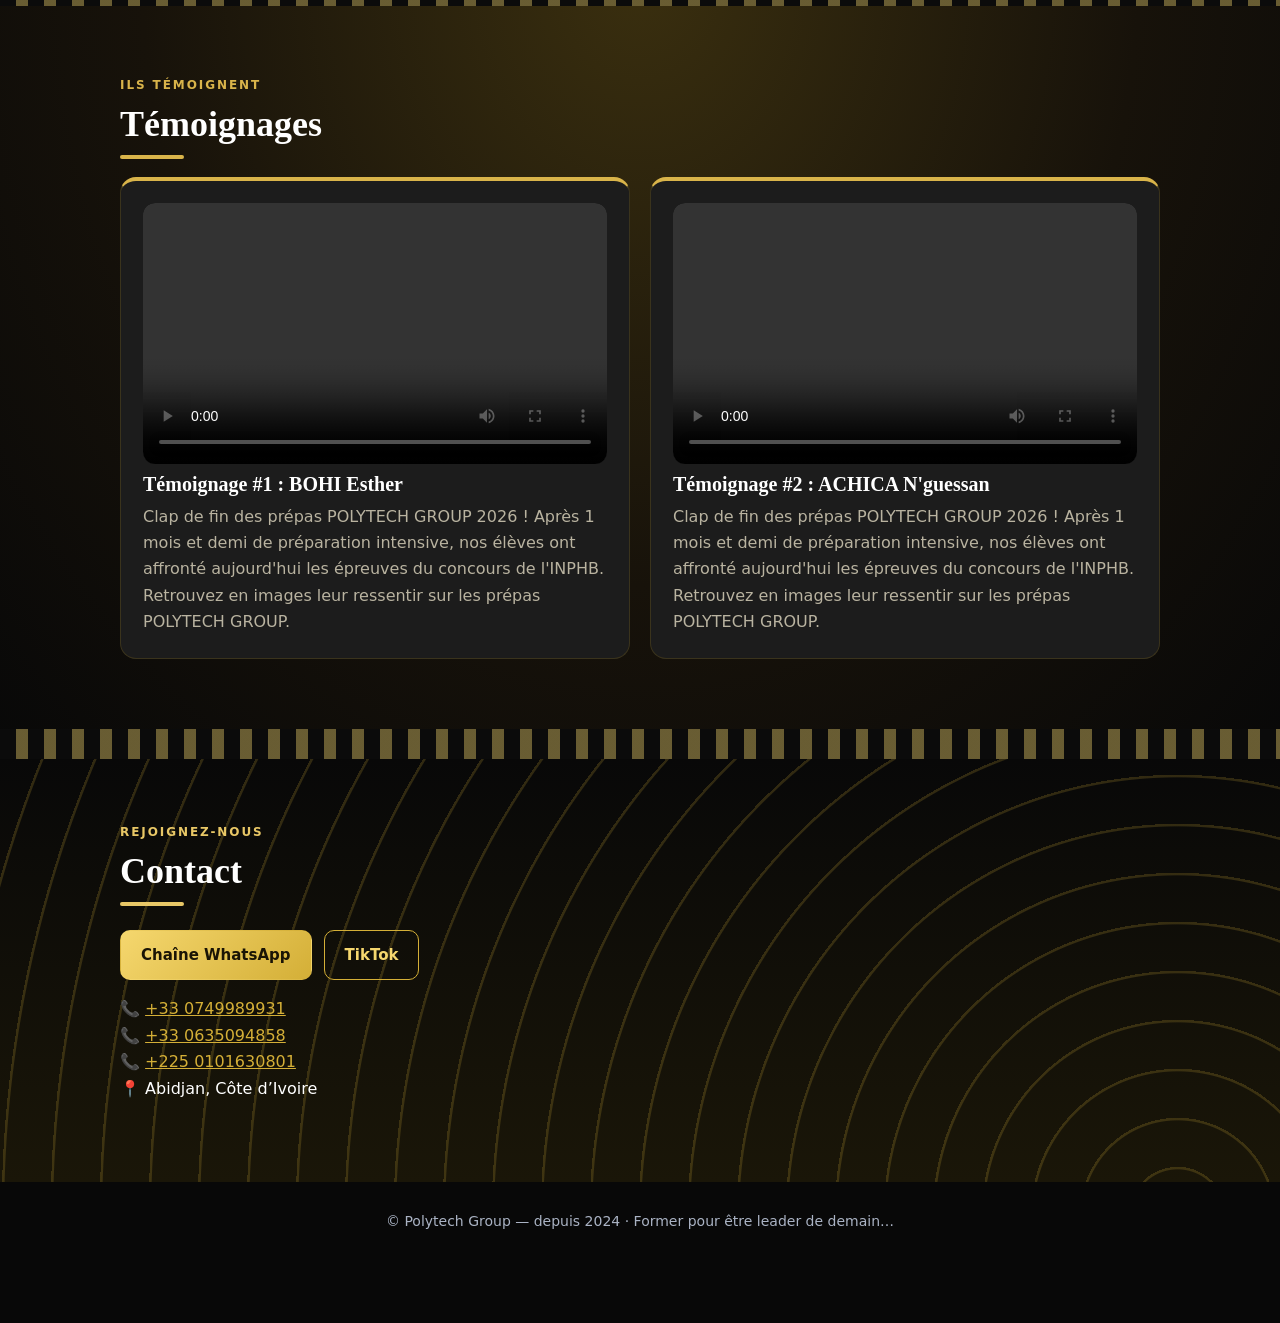
==== commit 32a383d7: "Add files via upload" ====
--- a/index.html
+++ b/index.html
@@ -58,23 +58,23 @@
   },
   "founders":[
     {
-      "name":"Russel YEO",
+      "name":"Russel YEO - élève ingénieur à l'ESGT\n",
       "role":"Cofondateur",
       "bio":"Au départ, j'hésitais entre plusieurs métiers : pilote, médecin légiste ou ingénieur généraliste. Les classes préparatoires représentaient donc l'opportunité idéale pour construire progressivement mon projet professionnel.\nJ'ai intégré la première promotion des classes préparatoires PCSI de l'INPHB, en étant l'un, voire le seul, titulaire d'un baccalauréat D avec une mention Assez Bien.\nAprès deux années exigeantes en physique, chimie et mathématiques, j'ai réussi le concours d'entrée à l'École Supérieure des Géomètres et Topographes en France (ESGT), quel gros contraste...\nEn parallèle, à 19 ans, j'ai cofondé Polytech Group en 2024 avec mon ami de longue date. Aujourd'hui, la structure a contribué à l'admission de plus de 80 étudiants à l'INP-HB et de plus de 30 à l'ESATIC et c'est une fierté pour nous.\nJe suis présentement en 3ème année du cycle ingénieur géomètre topographe, je souhaite poursuivre avec un master spécialisé afin de renforcer mon expertise et d'apporter ma pierre au pays.\n",
       "photo":"images/fondateur-1.jpg"
     },
     {
-      "name":"Ange KRA",
+      "name":"Ange KRA - élève ingénieur à l'ESITC",
       "role":"Cofondateur",
       "bio":"D'Abidjan à Paris, une ambition construite étape par étape.\nDepuis ma Terminale au Lycée Classique d'Abidjan, j'ai toujours eu une vision claire : devenir ingénieur. C'est dans cette optique qu'après mon Baccalauréat Scientifique, j'ai intégré l'École Supérieure des Travaux Publics de l'Institut National Polytechnique Félix Houphouët-Boigny de Yamoussoukro, où j'ai suivi trois années de formation qui m'ont conduit à l'obtention d'un Diplôme Technicien Supérieur Grade Licence en Travaux Publics. En parallèle avec mon ami de longue date, nous avons créé POLYTECH GROUP pour transmettre notre savoir. \nJ'ai décidé de franchir un cap supplémentaire en quittant la Côte d'Ivoire pour intégrer les classes préparatoires intégrées BTP au CESI École d'Ingénieurs à La Rochelle, en France.      Cette étape décisive m'a permis d'accéder à l'École Supérieure d'Ingénieurs des Travaux de la Construction de Paris, où je suis aujourd'hui Élève Ingénieur en Génie Civil.\nQuand la vision est là, chaque étape a un sens !",
-      "photo":""
+      "photo":"images/fondateur-2.jpg"
     }
   ],
   "offers":[
     {
       "title":"Cours de préparation",
       "desc":"Cours de préparation aux concours d’entrée de l’INPHB, de l’ESATIC et du CME, dispensés par des étudiants ou anciens étudiants de ces différentes écoles.",
-      "price":"Tarif à compléter",
+      "price":"15000 FCFA / Concours si vous payez 1 seul concours\n12500 FCFA / Concours si vous payez 2 concours et +",
       "pay":"",
       "poster":"images/affiche.jpg"
     },
@@ -91,17 +91,11 @@
       "video":"videos/test-niveau.mp4"
     },
     {
-      "title":"Accompagnement et orientation",
-      "desc":"Séances d’accompagnement et d’orientation pour la confection des dossiers de candidature. \n\nDans la continuité Polytech group aide également les nouveaux étudiants qui entreront à l'INPHB pour les procédures de confection de tenues et bien d'autres...\n",
+      "title":"Accompagnement, orientation et assistance au paiement",
+      "desc":"Séances d’accompagnement et d’orientation pour la confection des dossiers de candidature. \n\nDans la continuité Polytech group aide également les nouveaux étudiants qui entreront à l'INPHB pour les procédures de confection de tenues et bien d'autres... Aide au paiement des frais de concours via TresorMoney.",
       "price":"",
       "pay":"",
       "nopay":true
-    },
-    {
-      "title":"Assistance au paiement",
-      "desc":"Aide au paiement des frais de concours via TresorMoney.",
-      "price":"Service inclus / à préciser",
-      "pay":""
     }
   ],
   "stats":[
@@ -109,25 +103,25 @@
       "year":"2024",
       "cand":"46",
       "adm":"29",
-      "rate":"63,04%"
+      "rate":"84,21%"
     },
     {
       "year":"2025",
       "cand":"83",
       "adm":"51",
-      "rate":"61,45%"
+      "rate":"88,45%"
     },
     {
       "year":"2026",
       "cand":"96",
       "adm":"62",
-      "rate":"64,58%"
+      "rate":"90,58%"
     }
   ],
   "admis":{
-    "inphb":"86",
-    "esatic":"50",
-    "cme":"6"
+    "inphb":"+80 étudiants",
+    "esatic":"+40 étudiants",
+    "cme":"5 étudiants"
   },
   "alumni":[
     {
@@ -203,7 +197,7 @@
       "photo":"images/site-3.jpg"
     },
     {
-      "name":"Site en ligne",
+      "name":"Site 4 en ligne",
       "place":"Cours de préparation en ligne",
       "desc":"Pour tout ceux vivant hors d'Abidjan ou assez éloignés des différents sites",
       "photo":"images/site-4.jpg"
--- a/css/style.css
+++ b/css/style.css
@@ -43,8 +43,15 @@
 .chap{position:fixed;top:calc(78px + env(safe-area-inset-top,0px));left:50%;transform:translate(-50%,-16px);background:var(--pc);color:#fff;border:1px solid var(--pa);padding:8px 18px;border-radius:30px;z-index:25;opacity:0;transition:.5s;pointer-events:none;font-size:14px;max-width:94%;overflow:hidden;text-overflow:ellipsis;white-space:nowrap}.chap.on{opacity:1;transform:translate(-50%,0)}.chap b{color:var(--pa)}
 .sh{margin:30px 0 14px;color:var(--ac,var(--gold));font-size:22px}.insc{margin-top:28px;background:var(--card);border:1px solid var(--ac,var(--gold));border-radius:16px;padding:6px 20px 20px}.insc summary{cursor:pointer;font:700 22px Georgia,serif;color:var(--ac,var(--gold));padding:14px 0}.fg{display:grid;grid-template-columns:repeat(auto-fit,minmax(240px,1fr));gap:12px}.insc label{display:block;font-size:14px;color:var(--mut)}.insc input:not([type=radio]):not([type=checkbox]),.insc select{width:100%;padding:9px 10px;border:1px solid var(--line);border-radius:8px;background:var(--bg);color:var(--ink);font:inherit}.insc fieldset{border:1px solid var(--line);border-radius:10px;margin:14px 0;padding:10px 14px}.insc fieldset label{display:inline-block;margin-right:18px;color:var(--ink)}.rq{color:#ff6b6b;font-style:normal;font-weight:700}.pay{background:rgba(212,175,55,.12);border:1px dashed var(--gold);border-radius:12px;padding:12px;margin:12px 0}.qr{max-width:240px;display:block;margin:10px 0;border-radius:12px;background:#fff;padding:8px}
 .ddbar{display:flex;gap:10px;flex-wrap:wrap;margin-top:28px}.ddb{flex:1;min-width:200px;display:flex;justify-content:space-between;align-items:center;gap:10px;padding:14px 20px;background:var(--card);color:var(--ac,var(--gold2));border:1px solid var(--ac,var(--gold));border-radius:14px;font:700 18px Georgia,serif;cursor:pointer}.ddb span{transition:transform .3s}.ddb.on{background:var(--ac,var(--gold));color:#080808}.ddb.on span{transform:rotate(180deg)}
-.ddp{display:grid;grid-template-rows:0fr;transition:grid-template-rows .45s ease}.ddp>div{min-height:0;overflow:hidden}.ddp.open>div>div{margin-top:14px}
+.ddp{display:grid;grid-template-rows:0fr;transition:grid-template-rows .45s ease}.ddp>div{min-height:0;overflow:hidden}.ddp.open{grid-template-rows:1fr}.ddp.open>div>div{margin-top:14px}
 .lnk{background:none;border:0;color:var(--gold2);text-decoration:underline;cursor:pointer;font:inherit;padding:0}
+.fv{position:fixed;inset:0;z-index:45;background:var(--pc);display:grid;place-content:center;text-align:center;opacity:0;pointer-events:none;transition:opacity .6s ease}.fv.on{opacity:.92}.fv b{font:700 clamp(32px,7vw,62px) Georgia,serif;color:var(--pa);letter-spacing:.04em}.fv span{color:#fff;font-size:clamp(13px,2.4vw,19px);letter-spacing:.22em;text-transform:uppercase;margin-top:10px}
+.price{white-space:pre-line}
+.mnu{display:flex;flex-direction:column;gap:10px;margin-top:10px}.mnu .btn{text-align:center}.mw{background:#fff;color:#080808;border:1px solid #fff}.mwo{background:transparent;color:#fff;border:1px solid #fff}
+.pg{min-height:80vh;padding:50px 0 90px}.pg h1{font-size:clamp(30px,5vw,46px)}.pi{background:radial-gradient(ellipse at 50% 0,#3a2f0f,#080808 62%)}.pi h1,.pi .k{color:var(--gold)}.pc{background:radial-gradient(ellipse at 50% 0,#2b2b2b,#080808 62%)}.pc h1{color:#fff}.pc .k{color:#ddd}.pi .insc{border-color:var(--gold)}.pc .insc{border-color:#fff}
+.cgrid{display:grid;grid-template-columns:230px 1fr;gap:24px;align-items:start}.side{display:flex;flex-direction:column;gap:10px}.side .btn{text-align:center}.cprof{display:flex;gap:16px;align-items:center;margin-bottom:12px}.cprof .ph{margin:0;width:90px;height:90px;font-size:32px;flex:none}.cprof h3{margin:0}.hint{color:var(--mut);font-size:14px}
+.cdoc.lens{-webkit-mask-image:radial-gradient(circle 170px at var(--mx,-9999px) var(--my,-9999px),#000 55%,rgba(0,0,0,.03) 100%);mask-image:radial-gradient(circle 170px at var(--mx,-9999px) var(--my,-9999px),#000 55%,rgba(0,0,0,.03) 100%);min-height:260px}
+@media(max-width:760px){.cgrid{grid-template-columns:1fr}.side{flex-direction:row;flex-wrap:wrap}}
 .card.hp{display:grid;grid-template-columns:1fr minmax(230px,38%);column-gap:24px;row-gap:8px;align-content:start}.card.hp>*{grid-column:1}.card.hp>.af{grid-column:2;grid-row:1/span 7}.af{position:relative;min-height:340px;aspect-ratio:3/4;border:2px dashed var(--line);border-radius:14px;overflow:hidden;display:grid;place-items:center;background:var(--bg2);color:var(--mut);font:700 24px Georgia,serif}.af img{position:absolute;inset:0;width:100%;height:100%;object-fit:cover}.af .mini{position:absolute;bottom:8px;left:50%;transform:translateX(-50%);z-index:2;font:12px system-ui}.gal .vbw{display:flex;flex-direction:column;gap:6px}.gal .vb{aspect-ratio:4/3;border-radius:12px}@media(max-width:760px){.card.hp{grid-template-columns:1fr}.card.hp>.af{grid-column:1;grid-row:auto}}
 .cdoc{margin-top:14px;-webkit-user-select:none;user-select:none;-webkit-touch-callout:none}.cdoc canvas{max-width:100%;height:auto;display:block;margin:10px 0;border-radius:8px}.cdoc.veil canvas{visibility:hidden}@media print{.cdoc{display:none}}.rv{opacity:0;transform:translateY(70px) scale(.96);transition:opacity 1s ease,transform 1s cubic-bezier(.2,.8,.2,1)}.rv.in{opacity:1;transform:none}@media(prefers-reduced-motion:reduce){.rv{opacity:1;transform:none;transition:none}.pt,.chap{display:none}#anciens::before{animation:none}}.hero .k{color:var(--gold2)}.sp{position:relative;aspect-ratio:16/10;border-radius:12px;overflow:hidden;background:var(--bg2);display:grid;place-items:center;font-size:40px}.sp img{position:absolute;inset:0;width:100%;height:100%;object-fit:cover}.sp .mini{position:absolute;bottom:8px;left:50%;transform:translateX(-50%);z-index:2;font-size:12px}.ph img,.gs img,.sp img{object-fit:cover}.gal{display:grid;grid-template-columns:repeat(3,1fr);gap:12px;margin-top:8px}.gs{position:relative;aspect-ratio:4/3;background:var(--bg2);border:2px dashed var(--line);border-radius:12px;overflow:hidden;display:grid;place-items:center;color:var(--mut);font-size:13px;text-align:center;padding:6px}.gs img{position:absolute;inset:0;width:100%;height:100%;object-fit:cover}.gs .mini{position:absolute;bottom:6px;left:50%;transform:translateX(-50%);z-index:2}
 .vg{display:grid;grid-template-columns:repeat(auto-fit,minmax(300px,1fr));gap:20px}.vb{aspect-ratio:16/9;background:#000;border-radius:12px;overflow:hidden;display:grid;place-items:center;color:#aab3c4;font-size:14px;text-align:center}.vb video,.vb iframe{width:100%;height:100%;border:0}
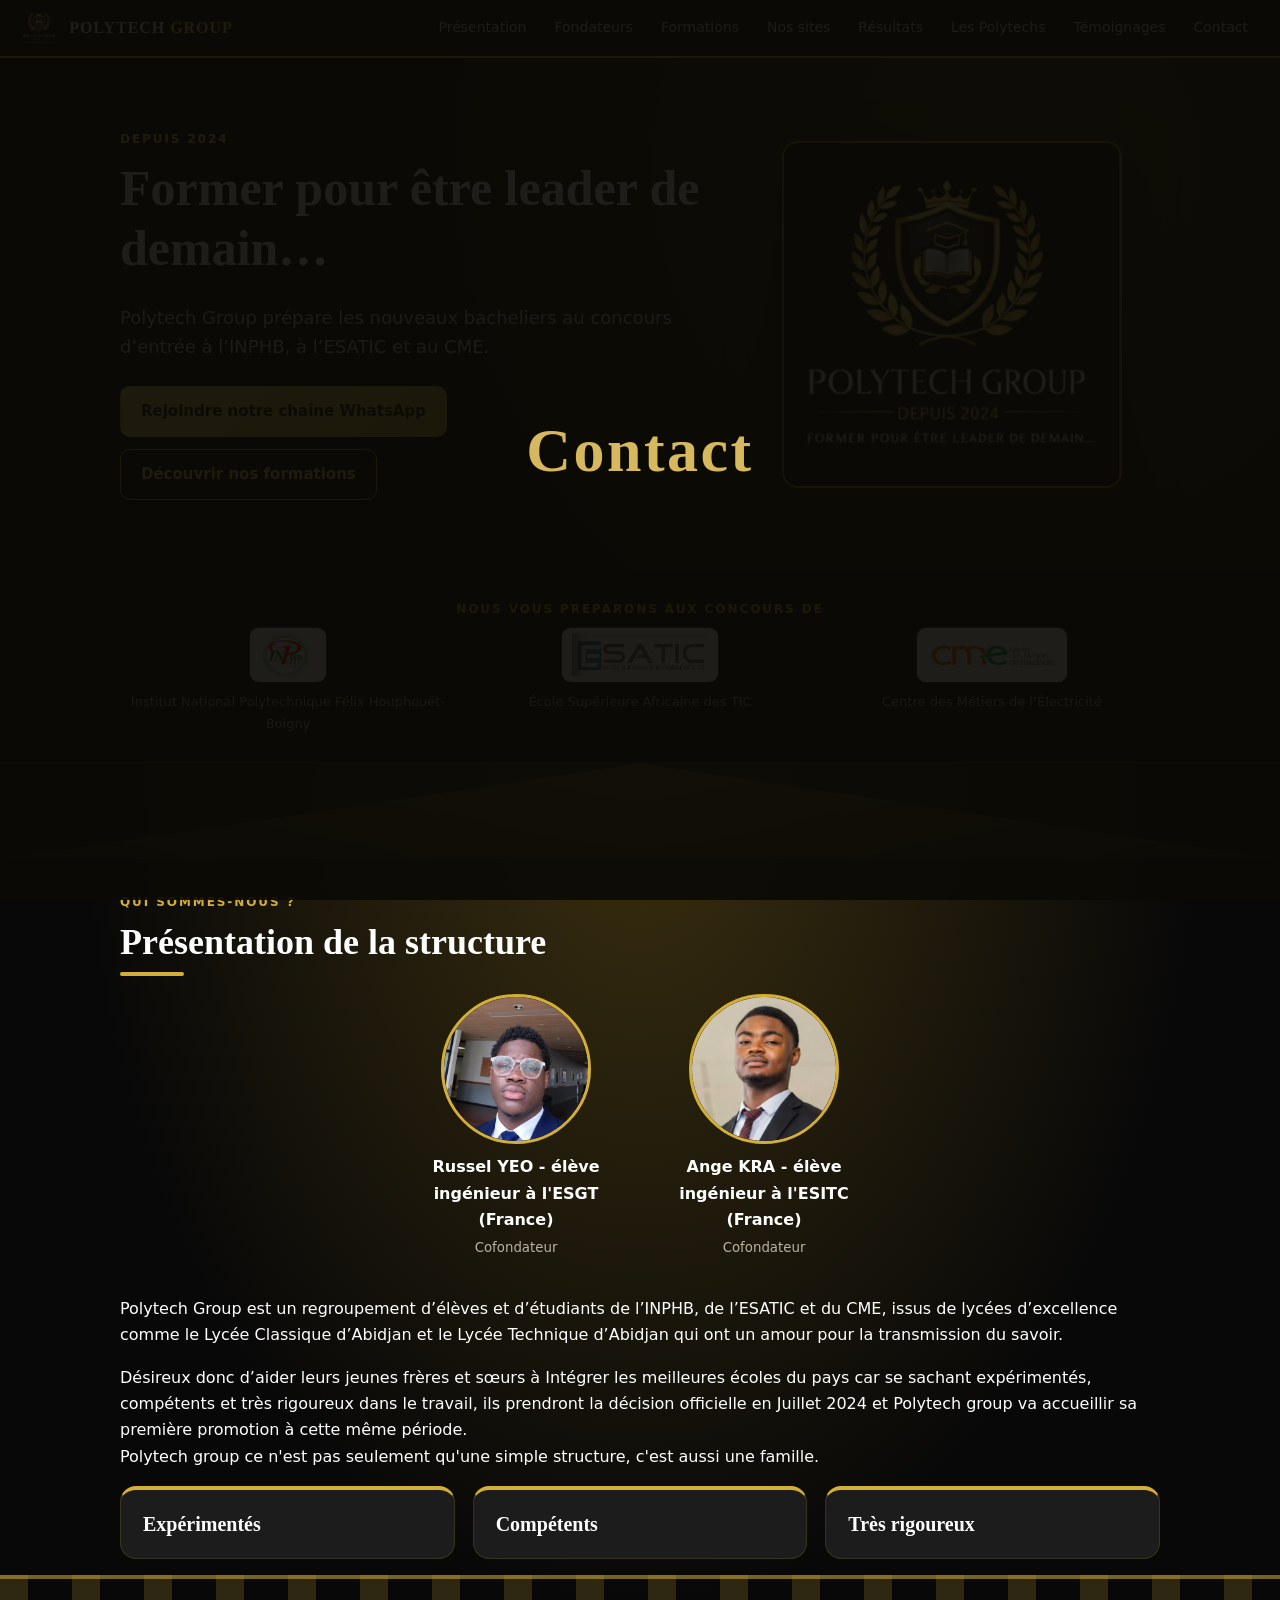
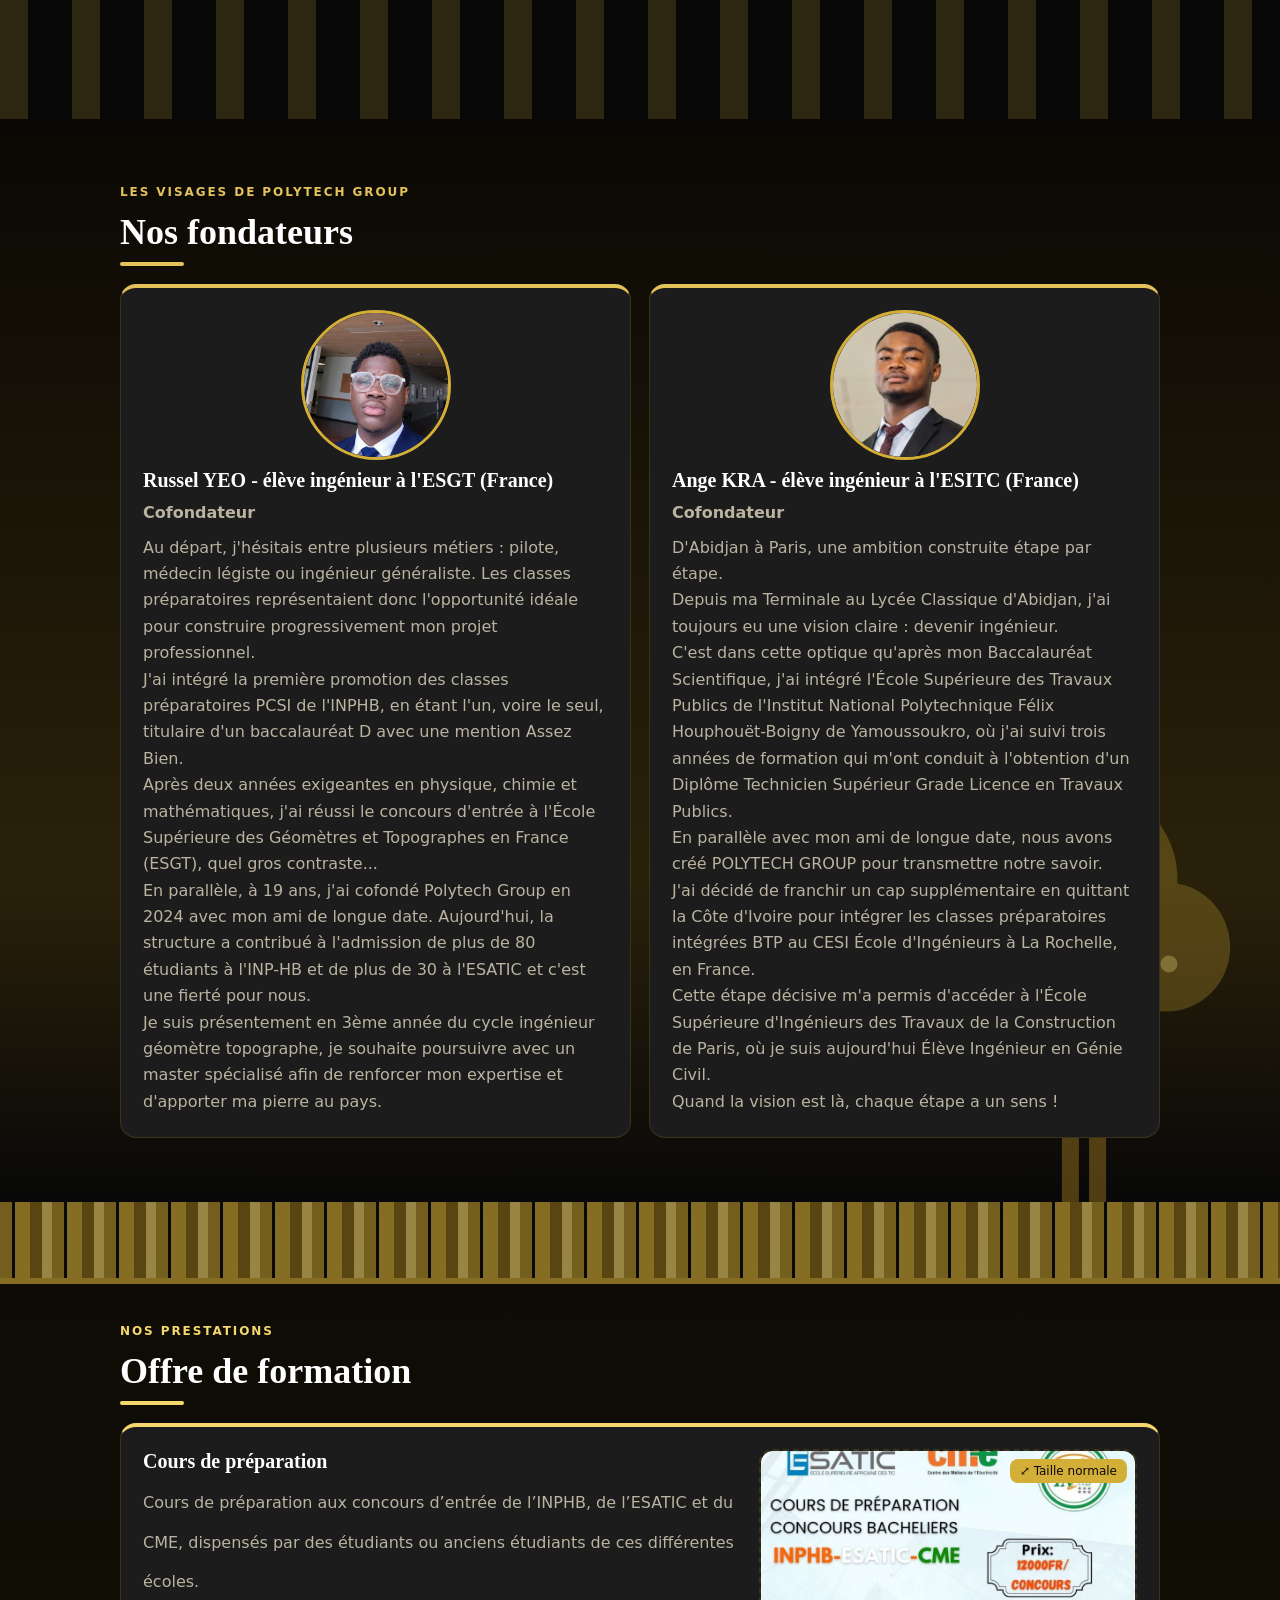
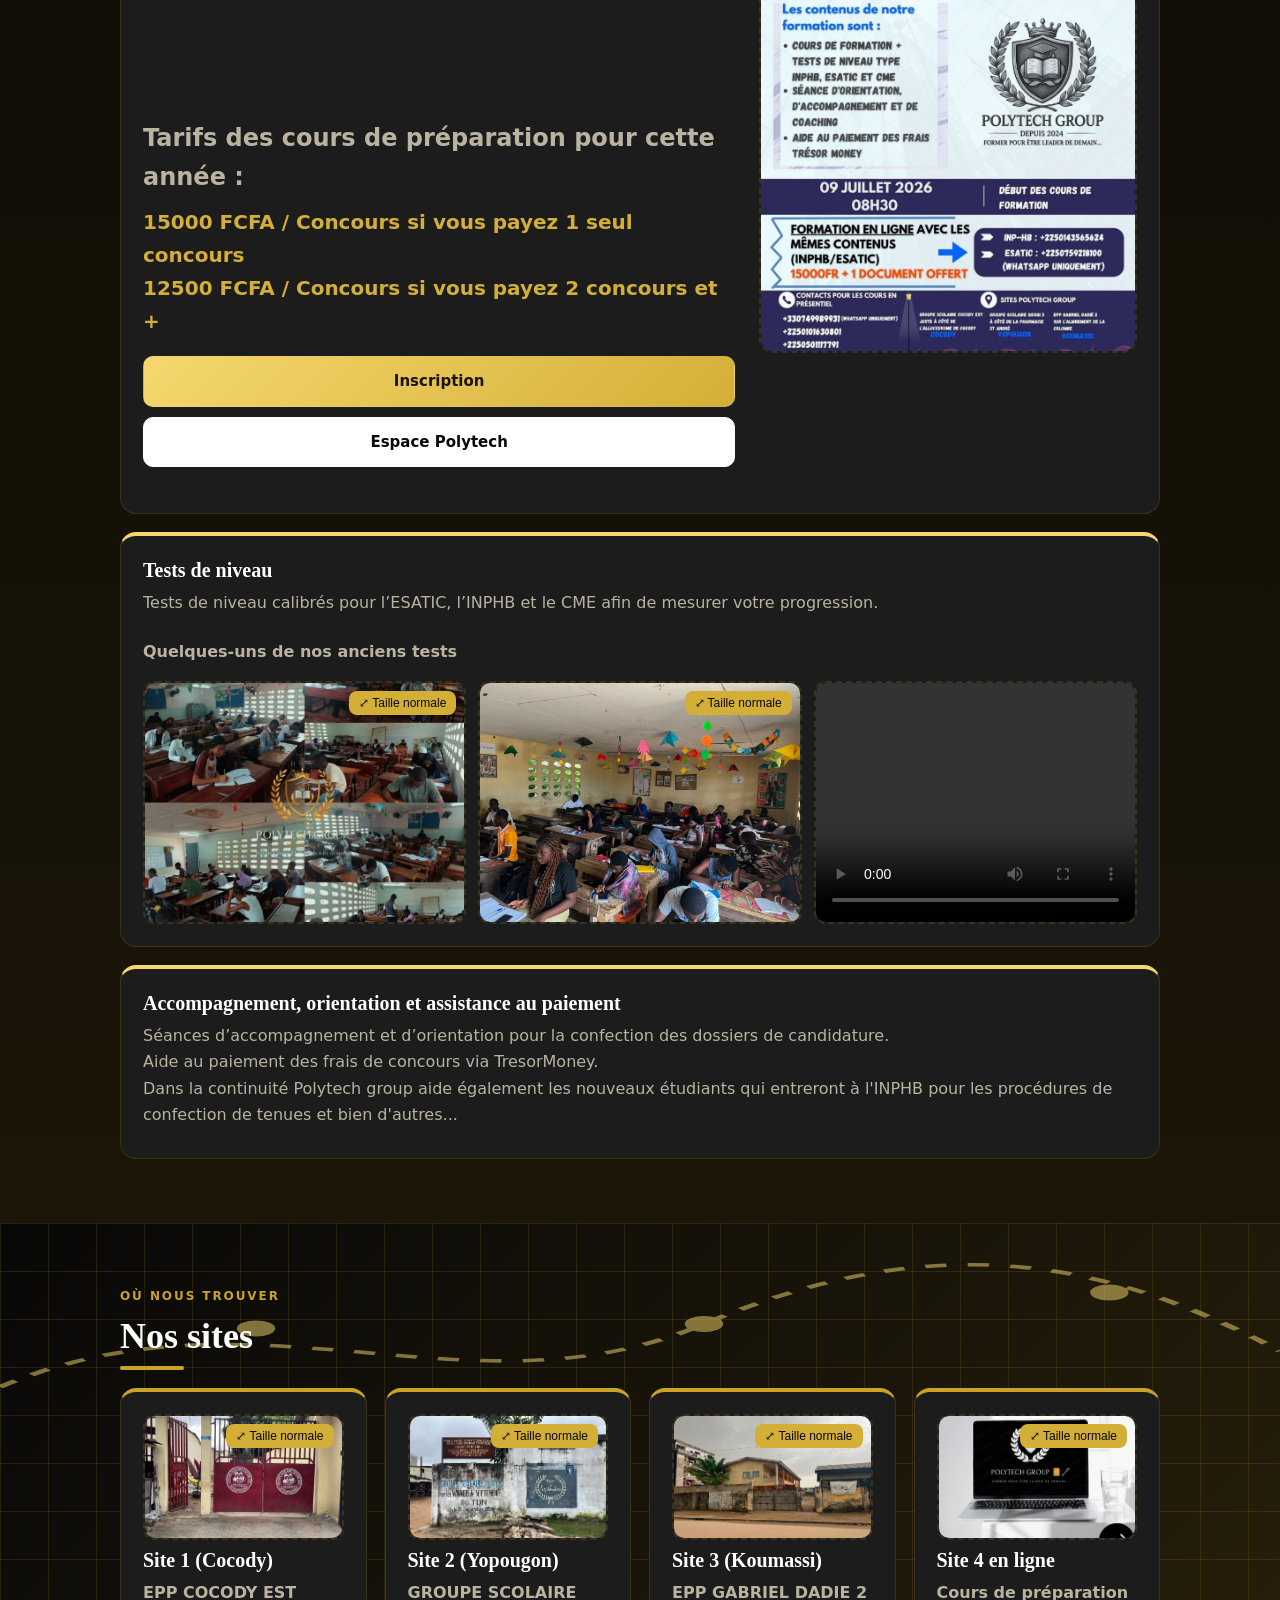
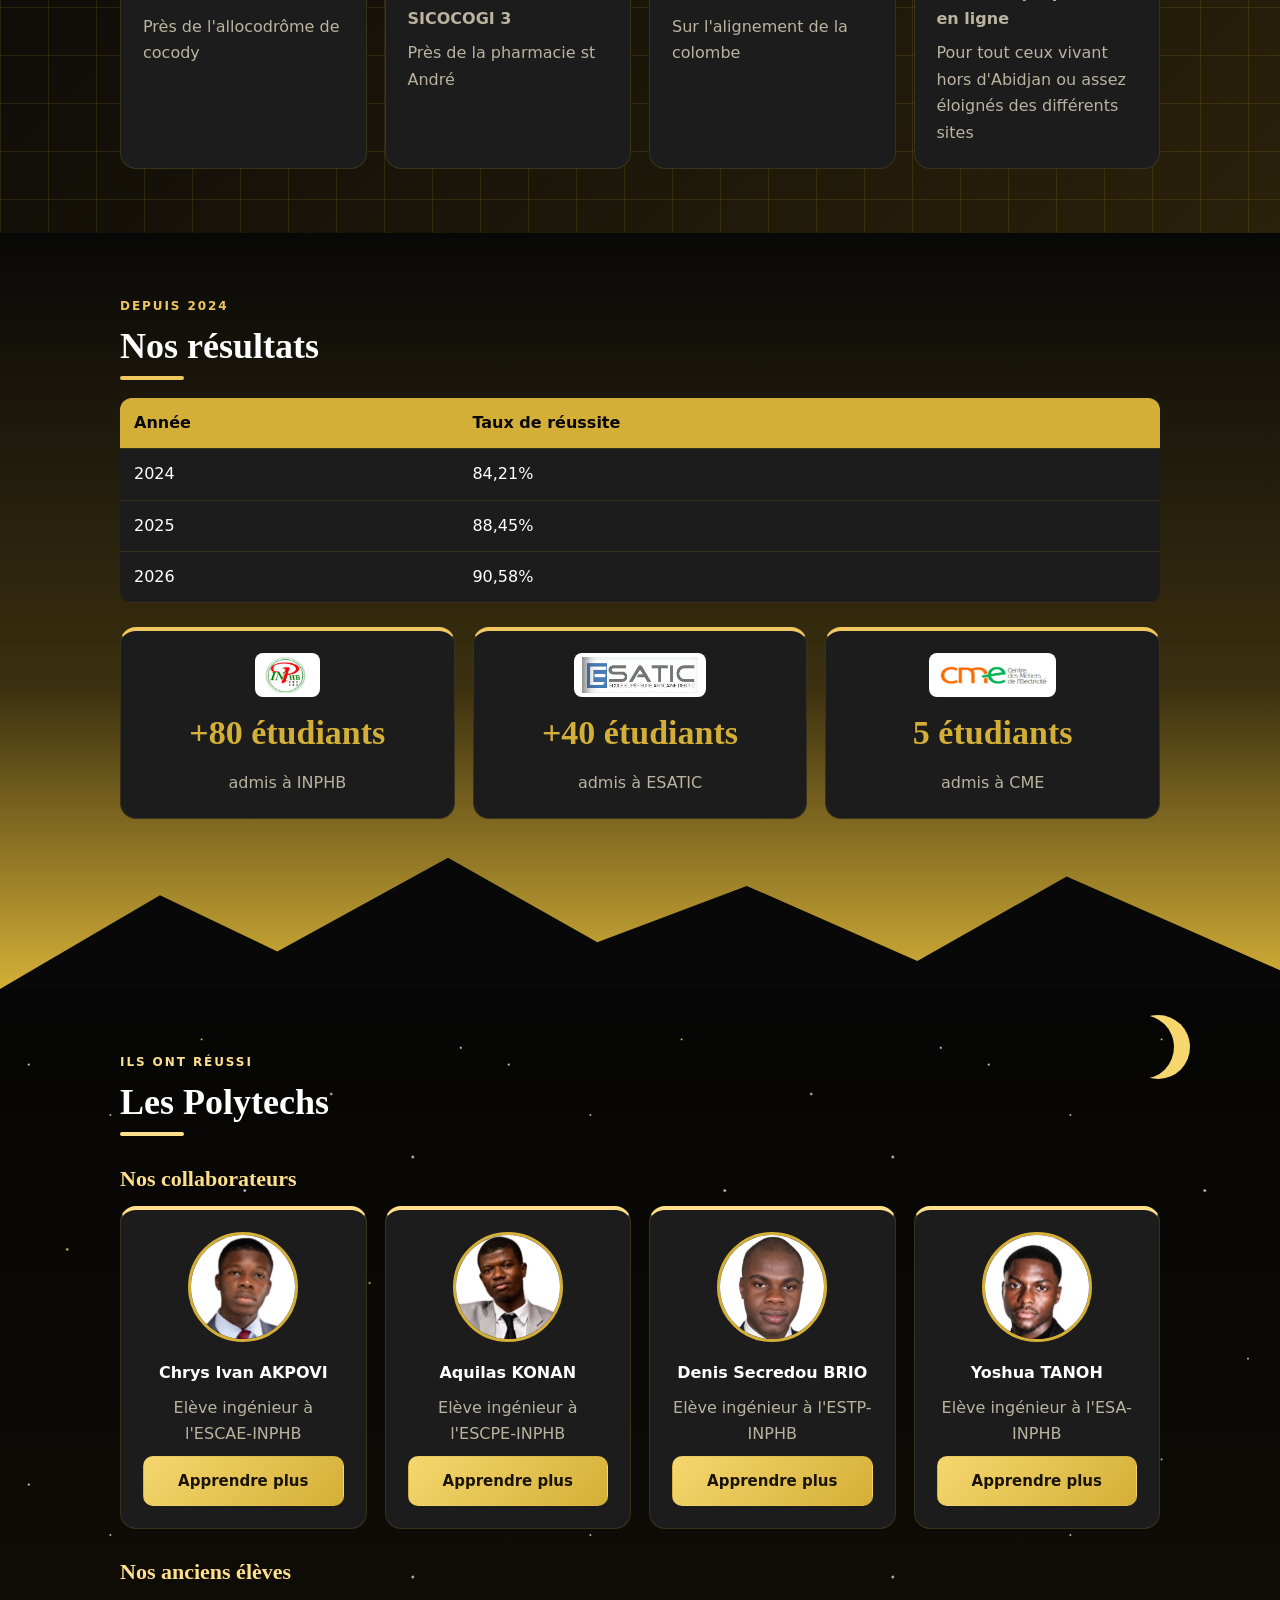
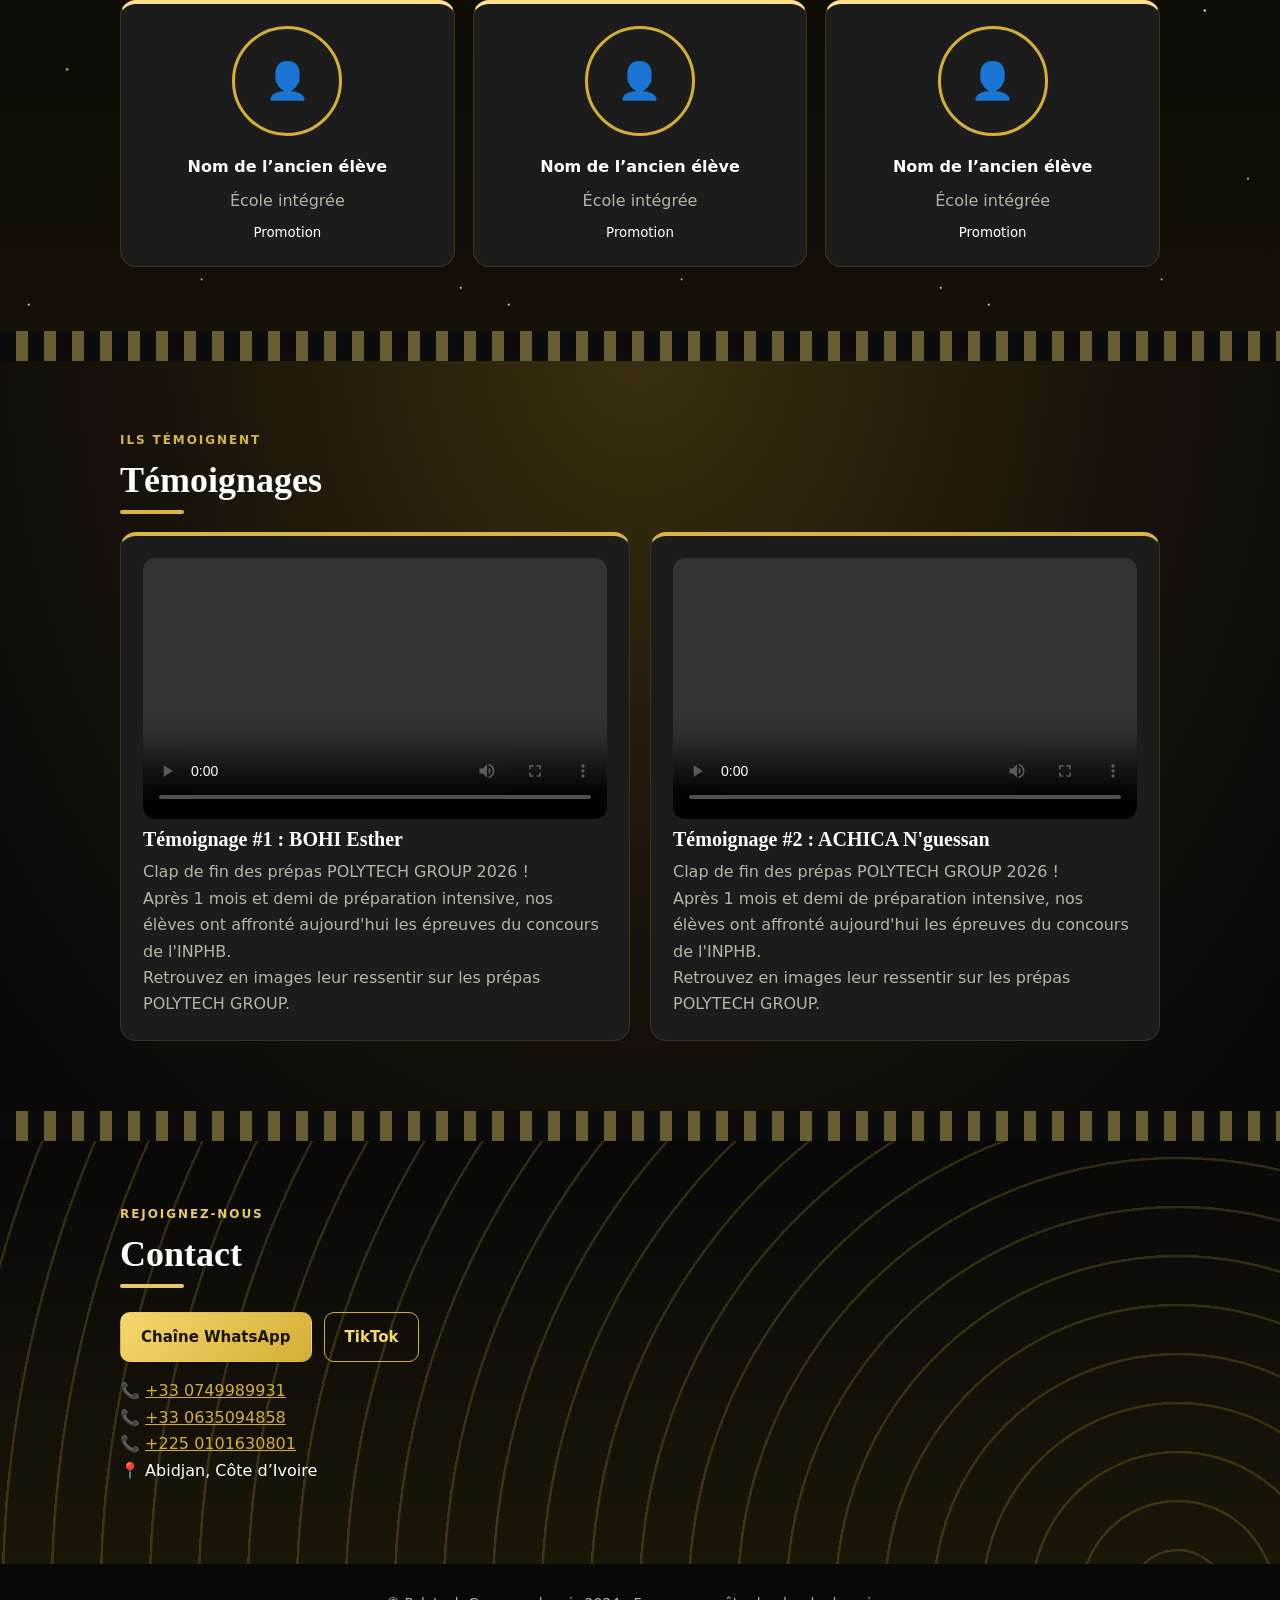
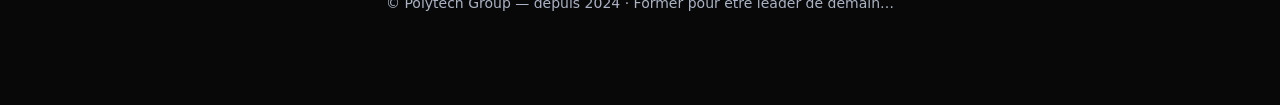
==== commit 7c95ebae: "Add files via upload" ====
--- a/index.html
+++ b/index.html
@@ -54,27 +54,27 @@
   ],
   "about":{
     "t1":"Polytech Group est un regroupement d’élèves et d’étudiants de l’INPHB, de l’ESATIC et du CME, issus de lycées d’excellence comme le Lycée Classique d’Abidjan et le Lycée Technique d’Abidjan qui ont un amour pour la transmission du savoir.",
-    "t2":"Désireux donc d’aider leurs jeunes frères et sœurs à Intégrer les meilleures écoles du pays car se sachant expérimentés, compétents et très rigoureux dans le travail, ils prendront la décision officielle en Juillet 2024 et Polytech group va accueillir sa première promotion à cette même période.\n\n\n\n Polytech group ce n'est pas seulement qu'une simple structure, c'est aussi une famille.\n"
+    "t2":"Désireux donc d’aider leurs jeunes frères et sœurs à Intégrer les meilleures écoles du pays car se sachant expérimentés, compétents et très rigoureux dans le travail, ils prendront la décision officielle en Juillet 2024 et Polytech group va accueillir sa première promotion à cette même période. \nPolytech group ce n'est pas seulement qu'une simple structure, c'est aussi une famille.\n"
   },
   "founders":[
     {
-      "name":"Russel YEO - élève ingénieur à l'ESGT\n",
+      "name":"Russel YEO - élève ingénieur à l'ESGT (France)\n",
       "role":"Cofondateur",
       "bio":"Au départ, j'hésitais entre plusieurs métiers : pilote, médecin légiste ou ingénieur généraliste. Les classes préparatoires représentaient donc l'opportunité idéale pour construire progressivement mon projet professionnel.\nJ'ai intégré la première promotion des classes préparatoires PCSI de l'INPHB, en étant l'un, voire le seul, titulaire d'un baccalauréat D avec une mention Assez Bien.\nAprès deux années exigeantes en physique, chimie et mathématiques, j'ai réussi le concours d'entrée à l'École Supérieure des Géomètres et Topographes en France (ESGT), quel gros contraste...\nEn parallèle, à 19 ans, j'ai cofondé Polytech Group en 2024 avec mon ami de longue date. Aujourd'hui, la structure a contribué à l'admission de plus de 80 étudiants à l'INP-HB et de plus de 30 à l'ESATIC et c'est une fierté pour nous.\nJe suis présentement en 3ème année du cycle ingénieur géomètre topographe, je souhaite poursuivre avec un master spécialisé afin de renforcer mon expertise et d'apporter ma pierre au pays.\n",
       "photo":"images/fondateur-1.jpg"
     },
     {
-      "name":"Ange KRA - élève ingénieur à l'ESITC",
+      "name":"Ange KRA - élève ingénieur à l'ESITC (France)",
       "role":"Cofondateur",
-      "bio":"D'Abidjan à Paris, une ambition construite étape par étape.\nDepuis ma Terminale au Lycée Classique d'Abidjan, j'ai toujours eu une vision claire : devenir ingénieur. C'est dans cette optique qu'après mon Baccalauréat Scientifique, j'ai intégré l'École Supérieure des Travaux Publics de l'Institut National Polytechnique Félix Houphouët-Boigny de Yamoussoukro, où j'ai suivi trois années de formation qui m'ont conduit à l'obtention d'un Diplôme Technicien Supérieur Grade Licence en Travaux Publics. En parallèle avec mon ami de longue date, nous avons créé POLYTECH GROUP pour transmettre notre savoir. \nJ'ai décidé de franchir un cap supplémentaire en quittant la Côte d'Ivoire pour intégrer les classes préparatoires intégrées BTP au CESI École d'Ingénieurs à La Rochelle, en France.      Cette étape décisive m'a permis d'accéder à l'École Supérieure d'Ingénieurs des Travaux de la Construction de Paris, où je suis aujourd'hui Élève Ingénieur en Génie Civil.\nQuand la vision est là, chaque étape a un sens !",
+      "bio":"D'Abidjan à Paris, une ambition construite étape par étape.\nDepuis ma Terminale au Lycée Classique d'Abidjan, j'ai toujours eu une vision claire : devenir ingénieur. \nC'est dans cette optique qu'après mon Baccalauréat Scientifique, j'ai intégré l'École Supérieure des Travaux Publics de l'Institut National Polytechnique Félix Houphouët-Boigny de Yamoussoukro, où j'ai suivi trois années de formation qui m'ont conduit à l'obtention d'un Diplôme Technicien Supérieur Grade Licence en Travaux Publics. \nEn parallèle avec mon ami de longue date, nous avons créé POLYTECH GROUP pour transmettre notre savoir. \nJ'ai décidé de franchir un cap supplémentaire en quittant la Côte d'Ivoire pour intégrer les classes préparatoires intégrées BTP au CESI École d'Ingénieurs à La Rochelle, en France.      \nCette étape décisive m'a permis d'accéder à l'École Supérieure d'Ingénieurs des Travaux de la Construction de Paris, où je suis aujourd'hui Élève Ingénieur en Génie Civil.\nQuand la vision est là, chaque étape a un sens !",
       "photo":"images/fondateur-2.jpg"
     }
   ],
   "offers":[
     {
       "title":"Cours de préparation",
-      "desc":"Cours de préparation aux concours d’entrée de l’INPHB, de l’ESATIC et du CME, dispensés par des étudiants ou anciens étudiants de ces différentes écoles.",
-      "price":"15000 FCFA / Concours si vous payez 1 seul concours\n12500 FCFA / Concours si vous payez 2 concours et +",
+      "desc":"\u003cspan style=\"font-size: 14px\">\u003cspan style=\"font-size: 24px\">\u003cspan style=\"font-size: 12px\">\u003cspan style=\"font-size: 14px\">\u003cspan style=\"font-size: 14px\">\u003cspan style=\"font-size: 16px\">Cours de préparation aux concours d’entrée de l’INPHB, de l’ESATIC et du CME, dispensés par des étudiants ou anciens étudiants de ces différentes écoles.\n\n\n\u003cspan style=\"font-weight: bold\">\u003cspan style=\"font-size: 20px\">\u003cspan style=\"font-size: 24px\">\n\u003cspan style=\"\">Tarifs des cours de préparation pour cette année :\u003c/span>\u003c/span>\u003c/span>\u003c/span>\u003c/span>\u003c/span>\u003c/span>\u003c/span>\u003c/span>\u003c/span>\n",
+      "price":"\u003cspan style=\"font-size: 20px\">15000 FCFA / Concours si vous payez 1 seul concours\n12500 FCFA / Concours si vous payez 2 concours et +\u003c/span>",
       "pay":"",
       "poster":"images/affiche.jpg"
     },
@@ -86,13 +86,13 @@
       "nopay":true,
       "gallery":[
         "images/ancien-test-1.jpg",
-        "images/ancien-test-2.jpg"
-      ],
-      "video":"videos/test-niveau.mp4"
+        "images/ancien-test-2.jpg",
+        "videos/test-niveau.mp4"
+      ]
     },
     {
       "title":"Accompagnement, orientation et assistance au paiement",
-      "desc":"Séances d’accompagnement et d’orientation pour la confection des dossiers de candidature. \n\nDans la continuité Polytech group aide également les nouveaux étudiants qui entreront à l'INPHB pour les procédures de confection de tenues et bien d'autres... Aide au paiement des frais de concours via TresorMoney.",
+      "desc":"Séances d’accompagnement et d’orientation pour la confection des dossiers de candidature. \nAide au paiement des frais de concours via TresorMoney.\nDans la continuité Polytech group aide également les nouveaux étudiants qui entreront à l'INPHB pour les procédures de confection de tenues et bien d'autres... \n",
       "price":"",
       "pay":"",
       "nopay":true
@@ -205,19 +205,32 @@
   ],
   "team":[
     {
-      "name":"Nom du collaborateur",
-      "role":"Rôle ou structure",
-      "photo":""
-    },
-    {
-      "name":"Nom du collaborateur",
-      "role":"Rôle ou structure",
-      "photo":""
-    },
-    {
-      "name":"Nom du collaborateur",
-      "role":"Rôle ou structure",
-      "photo":""
+      "name":"Chrys Ivan AKPOVI",
+      "role":"Elève ingénieur à l'ESCAE-INPHB\n",
+      "photo":"images/collaborateur-1.jpg",
+      "affiche":"images/parcours-collaborateur-1.jpg",
+      "bio":"\u003cspan style=\"font-weight: bold\">Le travail, la persévérance et la grâce divine font toujours la différence.\u003c/span>\n\nDepuis le Lycée Classique, où j'ai eu la grâce d'être major de classe, je nourrissais un seul objectif : devenir financier. Mais avec le temps, j'ai compris que Dieu nous conduit parfois selon son plan à lui.\nAprès le baccalauréat, j'ai intégré l'INP-HB, où j'ai obtenu un diplôme de Technicien Supérieur en Gestion-Commerce. Ce parcours m'a permis d'acquérir mes premières expériences en tant qu'analyste crédit, community manager et aujourd'hui apporteur d'affaires.\n\nEn parallèle, j'ai choisi de contribuer à des projets porteurs de sens, notamment à travers POLYTECH GROUP pour former des jeunes compétents pour réussir aux concours.\n\nAprès plusieurs années de constance, de résilience et de travail, j'ai obtenu la passerelle qui me permet aujourd'hui d'intégrer le cycle ingénieur de l'INPHB à l'ESAD, où je poursuis actuellement ma formation.\nJe n'ai peut-être pas suivi le chemin imaginé mais Dieu guide tout."
+    },
+    {
+      "name":"Aquilas KONAN",
+      "role":"Elève ingénieur à l'ESCPE-INPHB",
+      "photo":"images/collaborateur-2.jpg",
+      "affiche":"images/parcours-collaborateur-2.jpg",
+      "bio":"\u003cspan style=\"font-weight: bold\">Rien ne se construit sans effort, et rien de durable ne se fait sans patience.\u003c/span>\n\nTout commence au Lycée Classique d’Abidjan, l’un des établissements les plus exigeants de Côte d’Ivoire. C’est là que, grâce aux devanciers, je fais la connaissance de l’INP-HB.\n\nAprès le baccalauréat, dont je sors major de classe, j’intègre ainsi l’INP-HB par les classes préparatoires BCPST.\n\nSuite à deux années de dur labeur, j’intègre le cycle ingénieur de l’ESCPE (École Supérieure de Chimie, du Pétrole et de l’Énergie), où je poursuis aujourd’hui mon parcours en tant qu’élève-ingénieur en fin de cycle.\n\nPar ailleurs ,Animé par une volonté de transmettre, je me suis impliqué dans des projets à valeur ajoutée comme POLYTECH GROUP, dont la mission est d’accompagner les jeunes vers la réussite aux concours."
+    },
+    {
+      "name":"Denis Secredou BRIO",
+      "role":"Elève ingénieur à l'ESTP-INPHB",
+      "photo":"images/collaborateur-3.jpg",
+      "affiche":"images/parcours-collaborateur-3.jpg",
+      "bio":"\u003cspan style=\"font-weight: bold\">Du rêve de servir au bâtisseur de demain.\u003c/span>\n\nDurant mon enfance, je souhaitais devenir prêtre ou médecin afin de servir ma communauté. Avec le temps, j’ai compris que l’un des principaux défis de ma région était le manque d’infrastructures routières, ce qui m’a orienté vers le génie civil.\nAprès avoir découvert l’INP-HB lors d’une journée carrière au lycée de Bondoukou, j’ai intégré la filière MPSI de l’INP-HB, étant le seul bachelier de mon lycée à le faire cette année-là, avec un baccalauréat C mention Bien. Après deux années de classes préparatoires, j’ai réussi le concours d’entrée à l’ESTP.\n\nAujourd’hui en troisième année du cycle ingénieur en Travaux Publics, option Infrastructures et Transport, je participe également à l’accompagnement de futurs candidats aux concours de l’INP-HB et de l’ESATIC au sein de Polytech Group.  Je souhaite dans le futur créer un cadre idéal où Dieu et la jeunesse coexistent, car si il y a une chose que je retiens c'est que : Sans Dieu, nous ne sommes rien."
+    },
+    {
+      "name":"Yoshua TANOH",
+      "role":"Elève ingénieur à l'ESA-INPHB",
+      "photo":"images/collaborateur-4.jpg",
+      "bio":"\u003cspan style=\"font-weight: bold\">Depuis mon plus jeune âge, j’ai toujours été animé par la recherche de l’excellence.\u003c/span> \n\nAprès l’obtention de mon baccalauréat série D au Lycée Classique d’Abidjan en 2022, j’ai choisi de poursuivre mes études en Côte d’Ivoire même si l'idée d'aller à l'étranger me traversait énormément l'esprit. \nAdmis à l'INPHB et à L'ESATIC, j'intègre finalement l’INP-HB, l’une des meilleures institutions d’Afrique francophone. À l’issue de deux années de classe préparatoire BCPST, j’ai été admis en cycle ingénieur à l’École Supérieure d’Agronomie (ESA), où je poursuis aujourd’hui une spécialisation en agroalimentaire après l’obtention du diplôme d’Agronome Généraliste.\n\nEn parallèle, je m’investis au sein de Polytech Group pour accompagner les bacheliers dans leur orientation.\nMon ambition est de contribuer au développement industriel ivoirien et de créer une entreprise innovante valorisant les ressources agricoles du pays.\nL’excellence, pour moi, est le fruit du travail, de la vision et de la persévérance.",
+      "affiche":"images/parcours-collaborateur-4.jpg"
     }
   ],
   "register":{
--- a/css/style.css
+++ b/css/style.css
@@ -45,15 +45,21 @@
 .ddbar{display:flex;gap:10px;flex-wrap:wrap;margin-top:28px}.ddb{flex:1;min-width:200px;display:flex;justify-content:space-between;align-items:center;gap:10px;padding:14px 20px;background:var(--card);color:var(--ac,var(--gold2));border:1px solid var(--ac,var(--gold));border-radius:14px;font:700 18px Georgia,serif;cursor:pointer}.ddb span{transition:transform .3s}.ddb.on{background:var(--ac,var(--gold));color:#080808}.ddb.on span{transform:rotate(180deg)}
 .ddp{display:grid;grid-template-rows:0fr;transition:grid-template-rows .45s ease}.ddp>div{min-height:0;overflow:hidden}.ddp.open{grid-template-rows:1fr}.ddp.open>div>div{margin-top:14px}
 .lnk{background:none;border:0;color:var(--gold2);text-decoration:underline;cursor:pointer;font:inherit;padding:0}
+.mfw{display:flex;flex-direction:column;gap:6px}.mf{position:relative;aspect-ratio:4/3;border:2px dashed var(--line);border-radius:12px;overflow:hidden;background:var(--bg2);display:grid;place-items:center;color:var(--mut);font-size:13px;text-align:center;padding:6px}.mf.sp{aspect-ratio:16/10}.mf img,.mf video,.mf iframe{position:absolute;inset:0;width:100%;height:100%;object-fit:cover;border:0}.mf .mini.zb,.af .mini.zb{position:absolute;top:8px;right:8px;bottom:auto;left:auto;transform:none;z-index:3}.mctl{display:flex;gap:6px;flex-wrap:wrap}.mctl input{flex:1 1 100%}
+.lb{position:fixed;inset:0;z-index:70;background:rgba(0,0,0,.93);overflow:auto;display:flex;padding:16px}.lb img{margin:auto;max-width:100%;height:auto}.lb .mini{position:fixed;top:12px;right:12px}
+.cola{display:grid;grid-template-columns:1fr minmax(260px,42%);gap:32px;align-items:start}.bio{white-space:pre-wrap;margin:18px 0}.cold img{width:100%;height:auto;display:block;border-radius:14px;border:2px solid var(--gold)}.cold .gold{aspect-ratio:3/4;border-radius:14px;background:linear-gradient(135deg,#F5D76E,#D4AF37 55%,#8a6d1a)}
+@media(max-width:760px){.cola{grid-template-columns:1fr}}
+[data-path]{white-space:pre-wrap;tab-size:4}.ed [data-path][contenteditable]{display:inline-block;max-width:100%;min-width:1ch}
+.fmt{position:fixed;left:0;right:0;bottom:calc(62px + env(safe-area-inset-bottom,0px));z-index:41;display:flex;gap:6px;flex-wrap:wrap;justify-content:center;align-items:center;padding:8px;background:#141414;border-top:1px solid var(--gold)}.fmt button,.fmt select,.fmt input{background:#1C1C1C;color:#fff;border:1px solid #555;border-radius:6px;padding:6px 10px;cursor:pointer;font:14px system-ui}.fmt input[type=color]{padding:0;width:40px;height:32px}.fmt button:hover{border-color:var(--gold)}.fmt .sep{width:1px;height:24px;background:#444}
 .fv{position:fixed;inset:0;z-index:45;background:var(--pc);display:grid;place-content:center;text-align:center;opacity:0;pointer-events:none;transition:opacity .6s ease}.fv.on{opacity:.92}.fv b{font:700 clamp(32px,7vw,62px) Georgia,serif;color:var(--pa);letter-spacing:.04em}.fv span{color:#fff;font-size:clamp(13px,2.4vw,19px);letter-spacing:.22em;text-transform:uppercase;margin-top:10px}
 .price{white-space:pre-line}
 .mnu{display:flex;flex-direction:column;gap:10px;margin-top:10px}.mnu .btn{text-align:center}.mw{background:#fff;color:#080808;border:1px solid #fff}.mwo{background:transparent;color:#fff;border:1px solid #fff}
 .pg{min-height:80vh;padding:50px 0 90px}.pg h1{font-size:clamp(30px,5vw,46px)}.pi{background:radial-gradient(ellipse at 50% 0,#3a2f0f,#080808 62%)}.pi h1,.pi .k{color:var(--gold)}.pc{background:radial-gradient(ellipse at 50% 0,#2b2b2b,#080808 62%)}.pc h1{color:#fff}.pc .k{color:#ddd}.pi .insc{border-color:var(--gold)}.pc .insc{border-color:#fff}
 .cgrid{display:grid;grid-template-columns:230px 1fr;gap:24px;align-items:start}.side{display:flex;flex-direction:column;gap:10px}.side .btn{text-align:center}.cprof{display:flex;gap:16px;align-items:center;margin-bottom:12px}.cprof .ph{margin:0;width:90px;height:90px;font-size:32px;flex:none}.cprof h3{margin:0}.hint{color:var(--mut);font-size:14px}
-.cdoc.lens{-webkit-mask-image:radial-gradient(circle 170px at var(--mx,-9999px) var(--my,-9999px),#000 55%,rgba(0,0,0,.03) 100%);mask-image:radial-gradient(circle 170px at var(--mx,-9999px) var(--my,-9999px),#000 55%,rgba(0,0,0,.03) 100%);min-height:260px}
+
 @media(max-width:760px){.cgrid{grid-template-columns:1fr}.side{flex-direction:row;flex-wrap:wrap}}
 .card.hp{display:grid;grid-template-columns:1fr minmax(230px,38%);column-gap:24px;row-gap:8px;align-content:start}.card.hp>*{grid-column:1}.card.hp>.af{grid-column:2;grid-row:1/span 7}.af{position:relative;min-height:340px;aspect-ratio:3/4;border:2px dashed var(--line);border-radius:14px;overflow:hidden;display:grid;place-items:center;background:var(--bg2);color:var(--mut);font:700 24px Georgia,serif}.af img{position:absolute;inset:0;width:100%;height:100%;object-fit:cover}.af .mini{position:absolute;bottom:8px;left:50%;transform:translateX(-50%);z-index:2;font:12px system-ui}.gal .vbw{display:flex;flex-direction:column;gap:6px}.gal .vb{aspect-ratio:4/3;border-radius:12px}@media(max-width:760px){.card.hp{grid-template-columns:1fr}.card.hp>.af{grid-column:1;grid-row:auto}}
-.cdoc{margin-top:14px;-webkit-user-select:none;user-select:none;-webkit-touch-callout:none}.cdoc canvas{max-width:100%;height:auto;display:block;margin:10px 0;border-radius:8px}.cdoc.veil canvas{visibility:hidden}@media print{.cdoc{display:none}}.rv{opacity:0;transform:translateY(70px) scale(.96);transition:opacity 1s ease,transform 1s cubic-bezier(.2,.8,.2,1)}.rv.in{opacity:1;transform:none}@media(prefers-reduced-motion:reduce){.rv{opacity:1;transform:none;transition:none}.pt,.chap{display:none}#anciens::before{animation:none}}.hero .k{color:var(--gold2)}.sp{position:relative;aspect-ratio:16/10;border-radius:12px;overflow:hidden;background:var(--bg2);display:grid;place-items:center;font-size:40px}.sp img{position:absolute;inset:0;width:100%;height:100%;object-fit:cover}.sp .mini{position:absolute;bottom:8px;left:50%;transform:translateX(-50%);z-index:2;font-size:12px}.ph img,.gs img,.sp img{object-fit:cover}.gal{display:grid;grid-template-columns:repeat(3,1fr);gap:12px;margin-top:8px}.gs{position:relative;aspect-ratio:4/3;background:var(--bg2);border:2px dashed var(--line);border-radius:12px;overflow:hidden;display:grid;place-items:center;color:var(--mut);font-size:13px;text-align:center;padding:6px}.gs img{position:absolute;inset:0;width:100%;height:100%;object-fit:cover}.gs .mini{position:absolute;bottom:6px;left:50%;transform:translateX(-50%);z-index:2}
+.cdoc{margin-top:14px}.cdoc canvas,.cdoc img{max-width:100%;height:auto;display:block;margin:10px 0;border-radius:8px}.rv{opacity:0;transform:translateY(70px) scale(.96);transition:opacity 1s ease,transform 1s cubic-bezier(.2,.8,.2,1)}.rv.in{opacity:1;transform:none}@media(prefers-reduced-motion:reduce){.rv{opacity:1;transform:none;transition:none}.pt,.chap{display:none}#anciens::before{animation:none}}.hero .k{color:var(--gold2)}.sp{position:relative;aspect-ratio:16/10;border-radius:12px;overflow:hidden;background:var(--bg2);display:grid;place-items:center;font-size:40px}.sp img{position:absolute;inset:0;width:100%;height:100%;object-fit:cover}.sp .mini{position:absolute;bottom:8px;left:50%;transform:translateX(-50%);z-index:2;font-size:12px}.ph img,.gs img,.sp img{object-fit:cover}.gal{display:grid;grid-template-columns:repeat(3,1fr);gap:12px;margin-top:8px}.gs{position:relative;aspect-ratio:4/3;background:var(--bg2);border:2px dashed var(--line);border-radius:12px;overflow:hidden;display:grid;place-items:center;color:var(--mut);font-size:13px;text-align:center;padding:6px}.gs img{position:absolute;inset:0;width:100%;height:100%;object-fit:cover}.gs .mini{position:absolute;bottom:6px;left:50%;transform:translateX(-50%);z-index:2}
 .vg{display:grid;grid-template-columns:repeat(auto-fit,minmax(300px,1fr));gap:20px}.vb{aspect-ratio:16/9;background:#000;border-radius:12px;overflow:hidden;display:grid;place-items:center;color:#aab3c4;font-size:14px;text-align:center}.vb video,.vb iframe{width:100%;height:100%;border:0}
 .toast{position:fixed;left:50%;transform:translateX(-50%);bottom:90px;background:#0a1122;color:#fff;border:1px solid #c9a227;padding:10px 16px;border-radius:10px;z-index:60;max-width:90%;font-size:14px}
 @media(max-width:760px){.gal{grid-template-columns:1fr}.hg{grid-template-columns:1fr}.hl{max-width:220px;order:-1}.top{flex-direction:column;gap:4px}nav{margin:0;max-width:100%}.sg{gap:8px}}
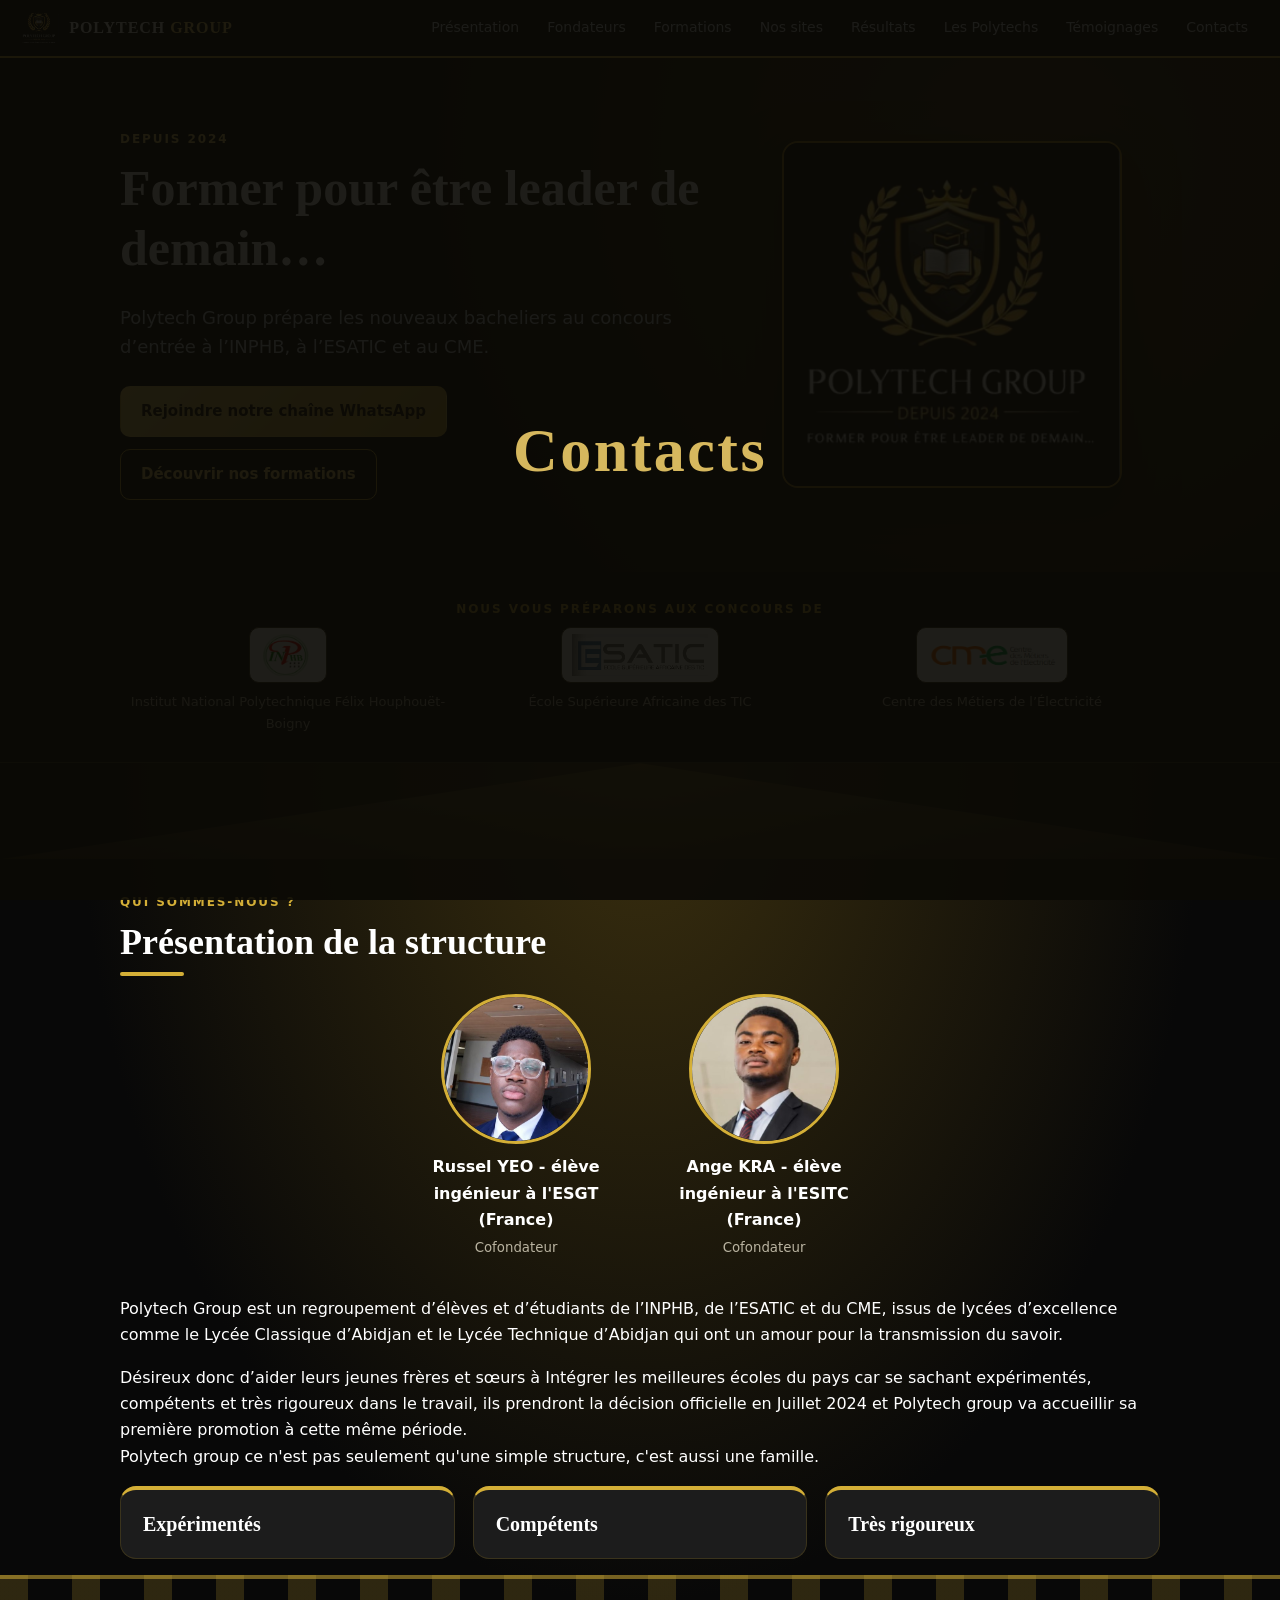
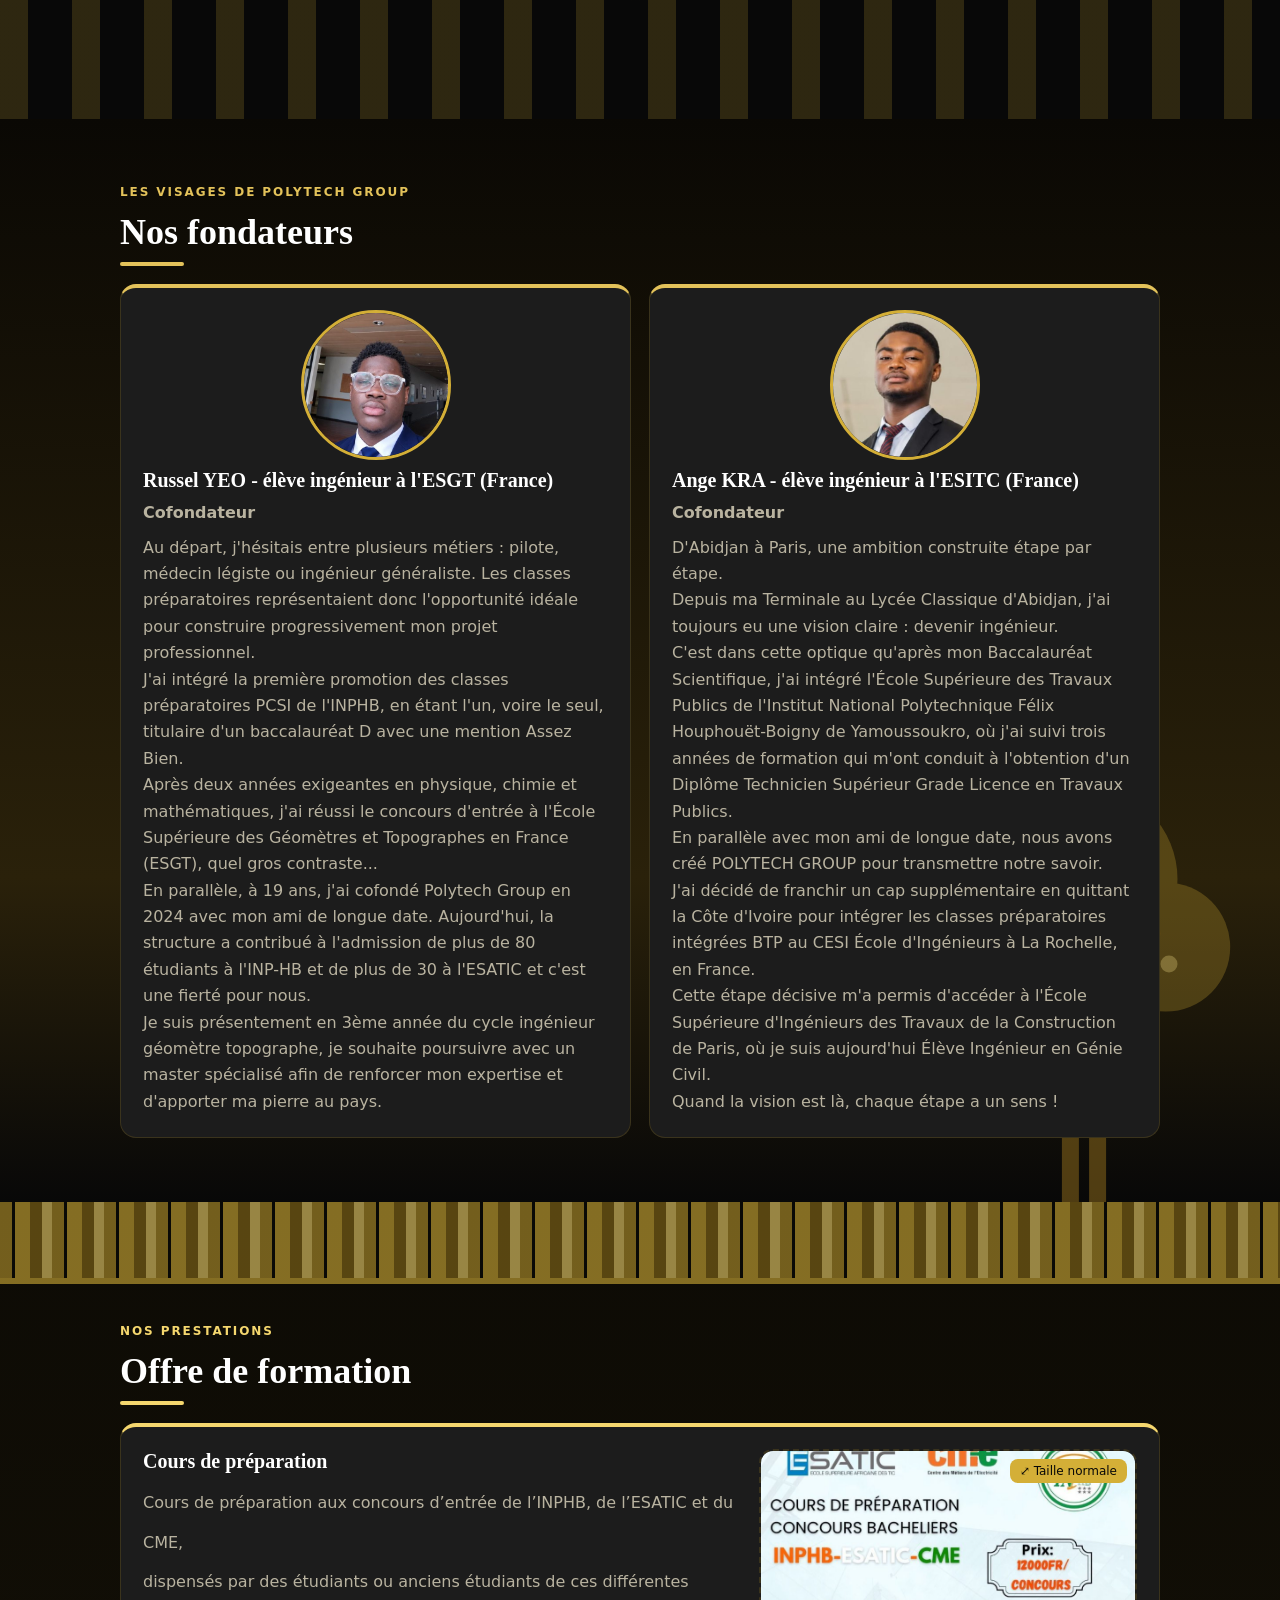
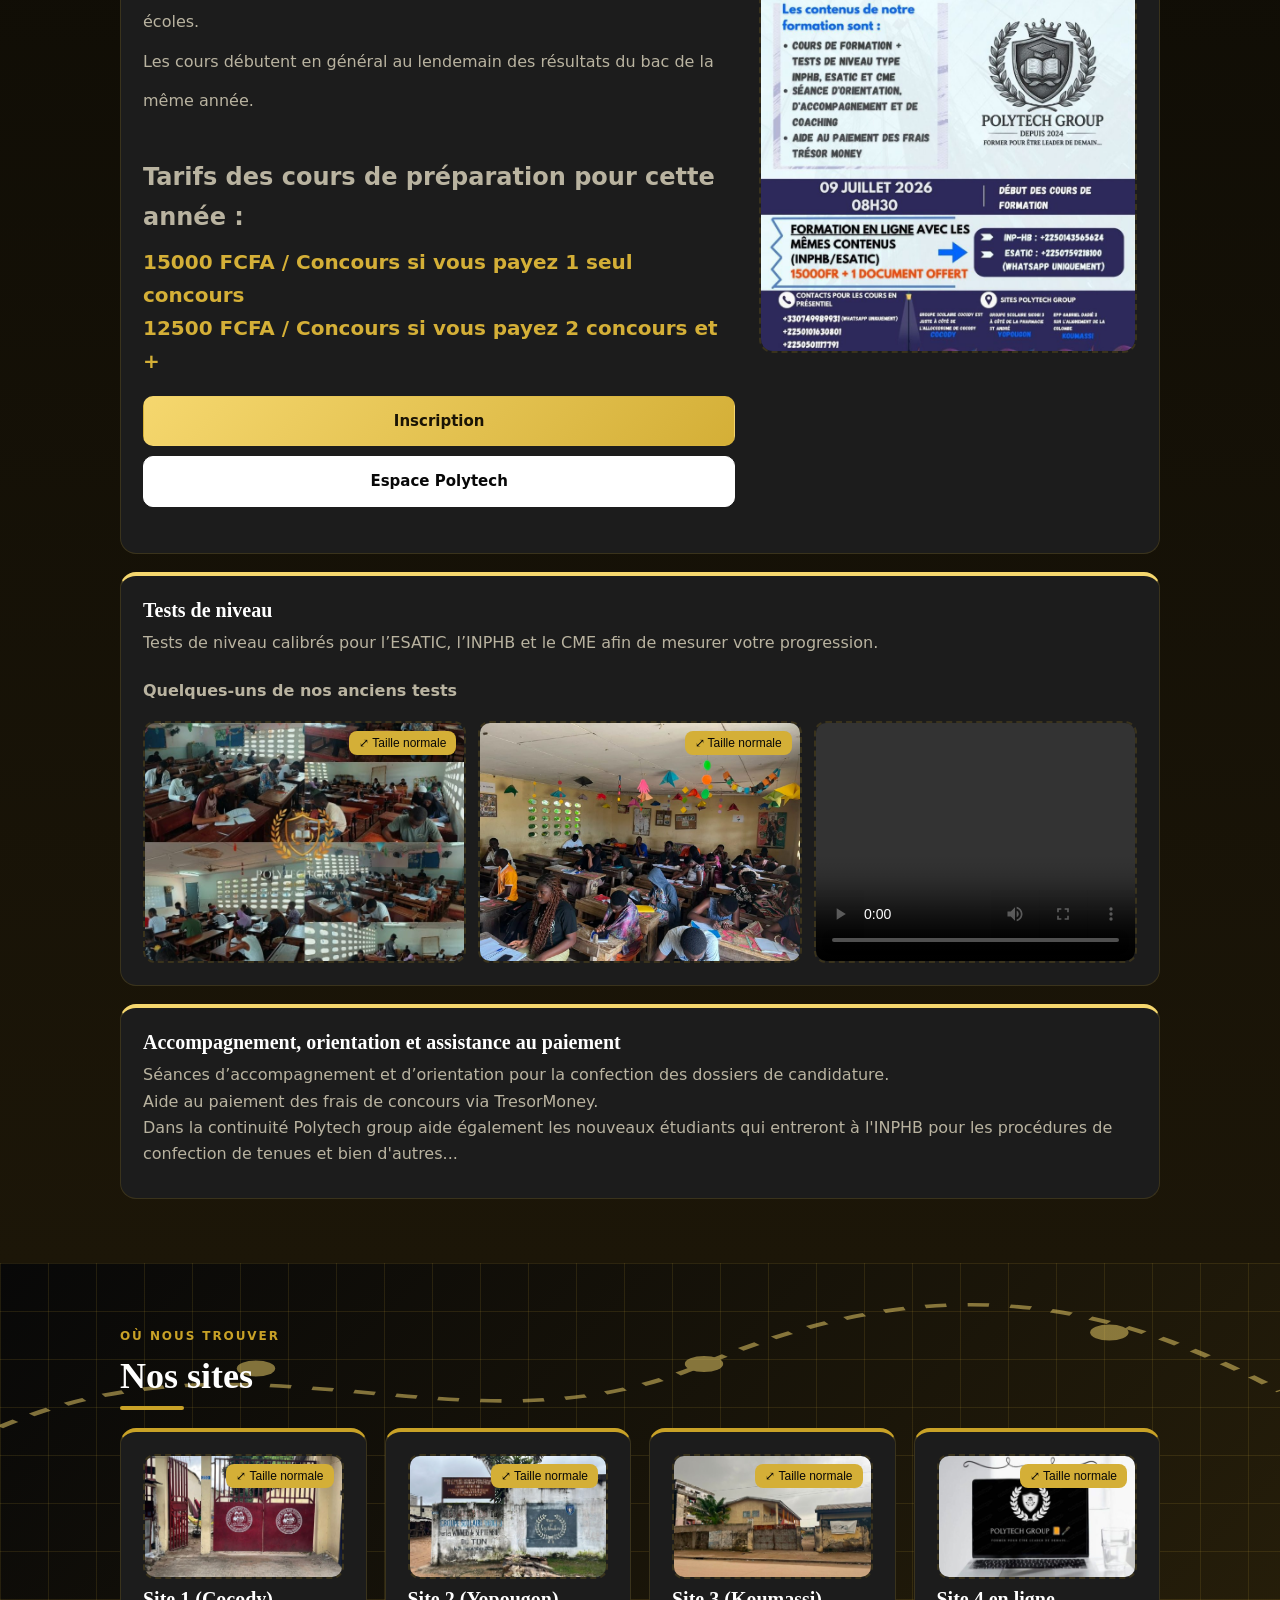
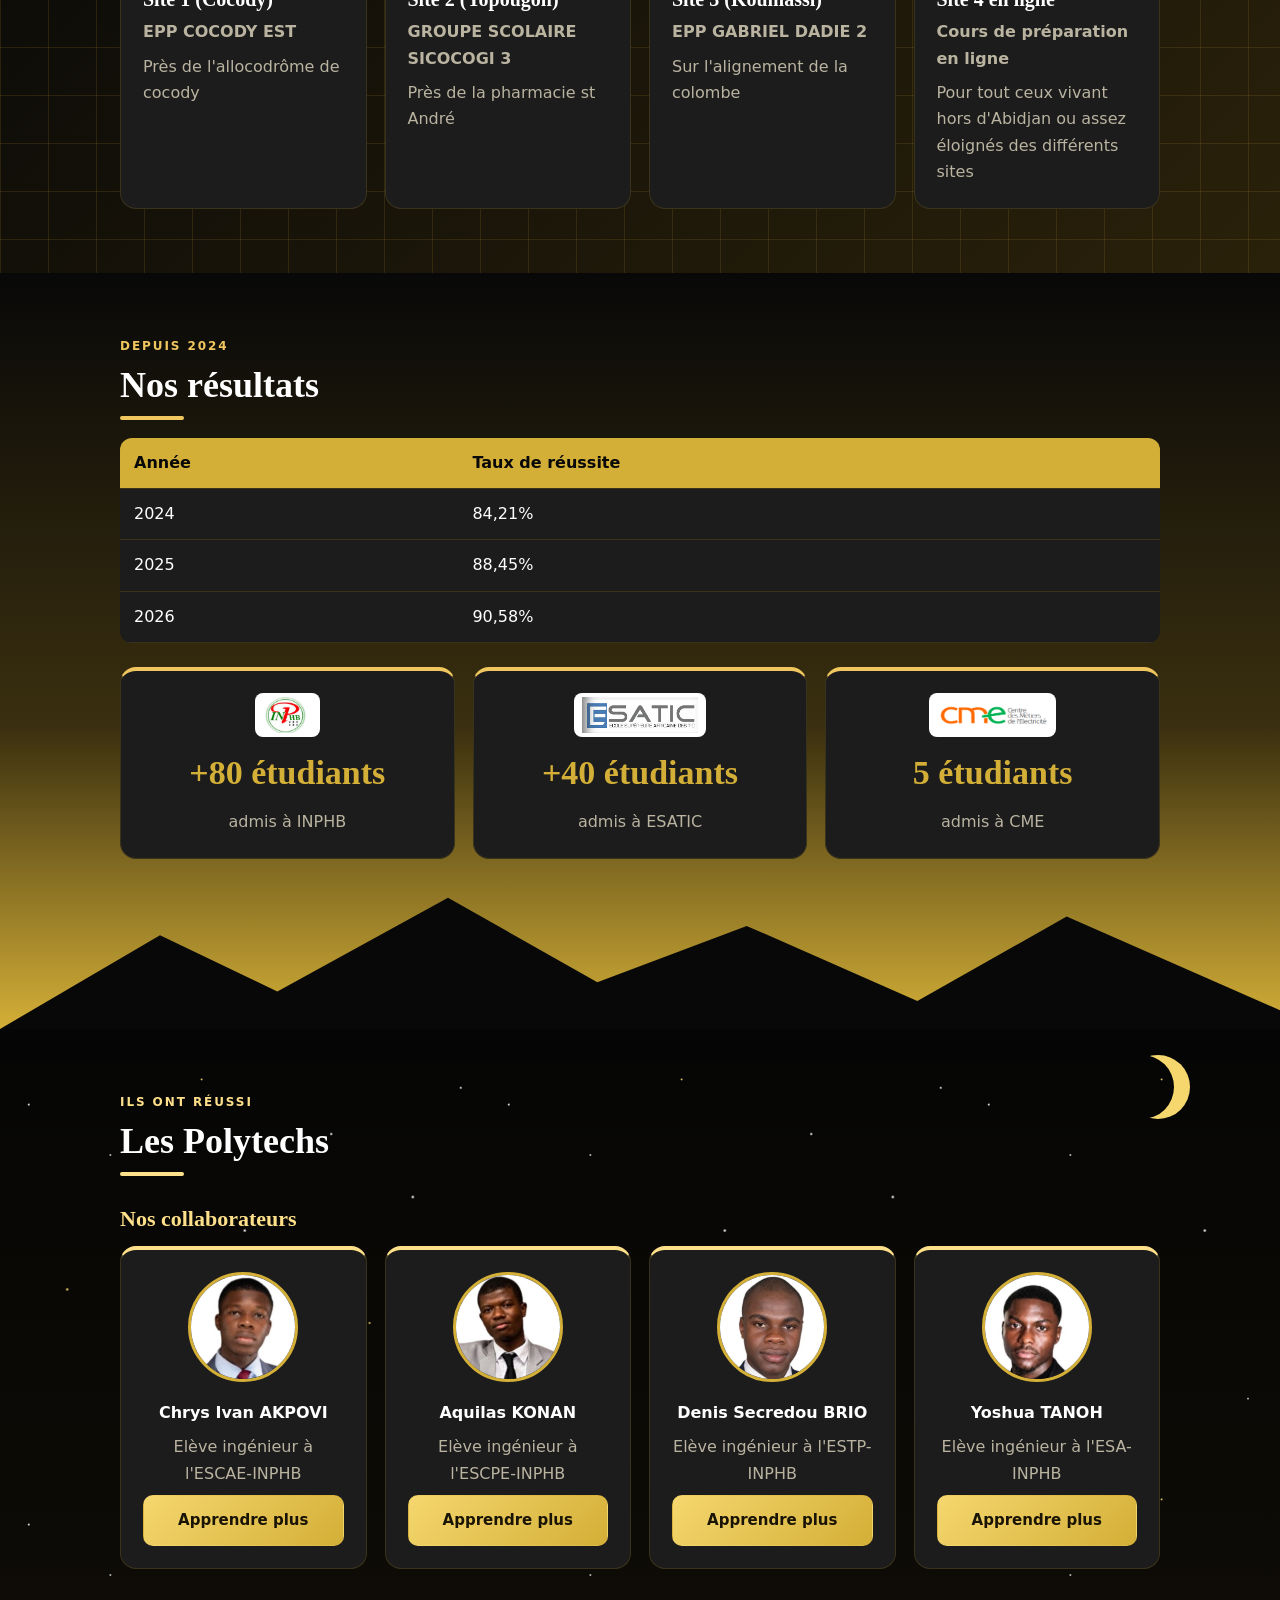
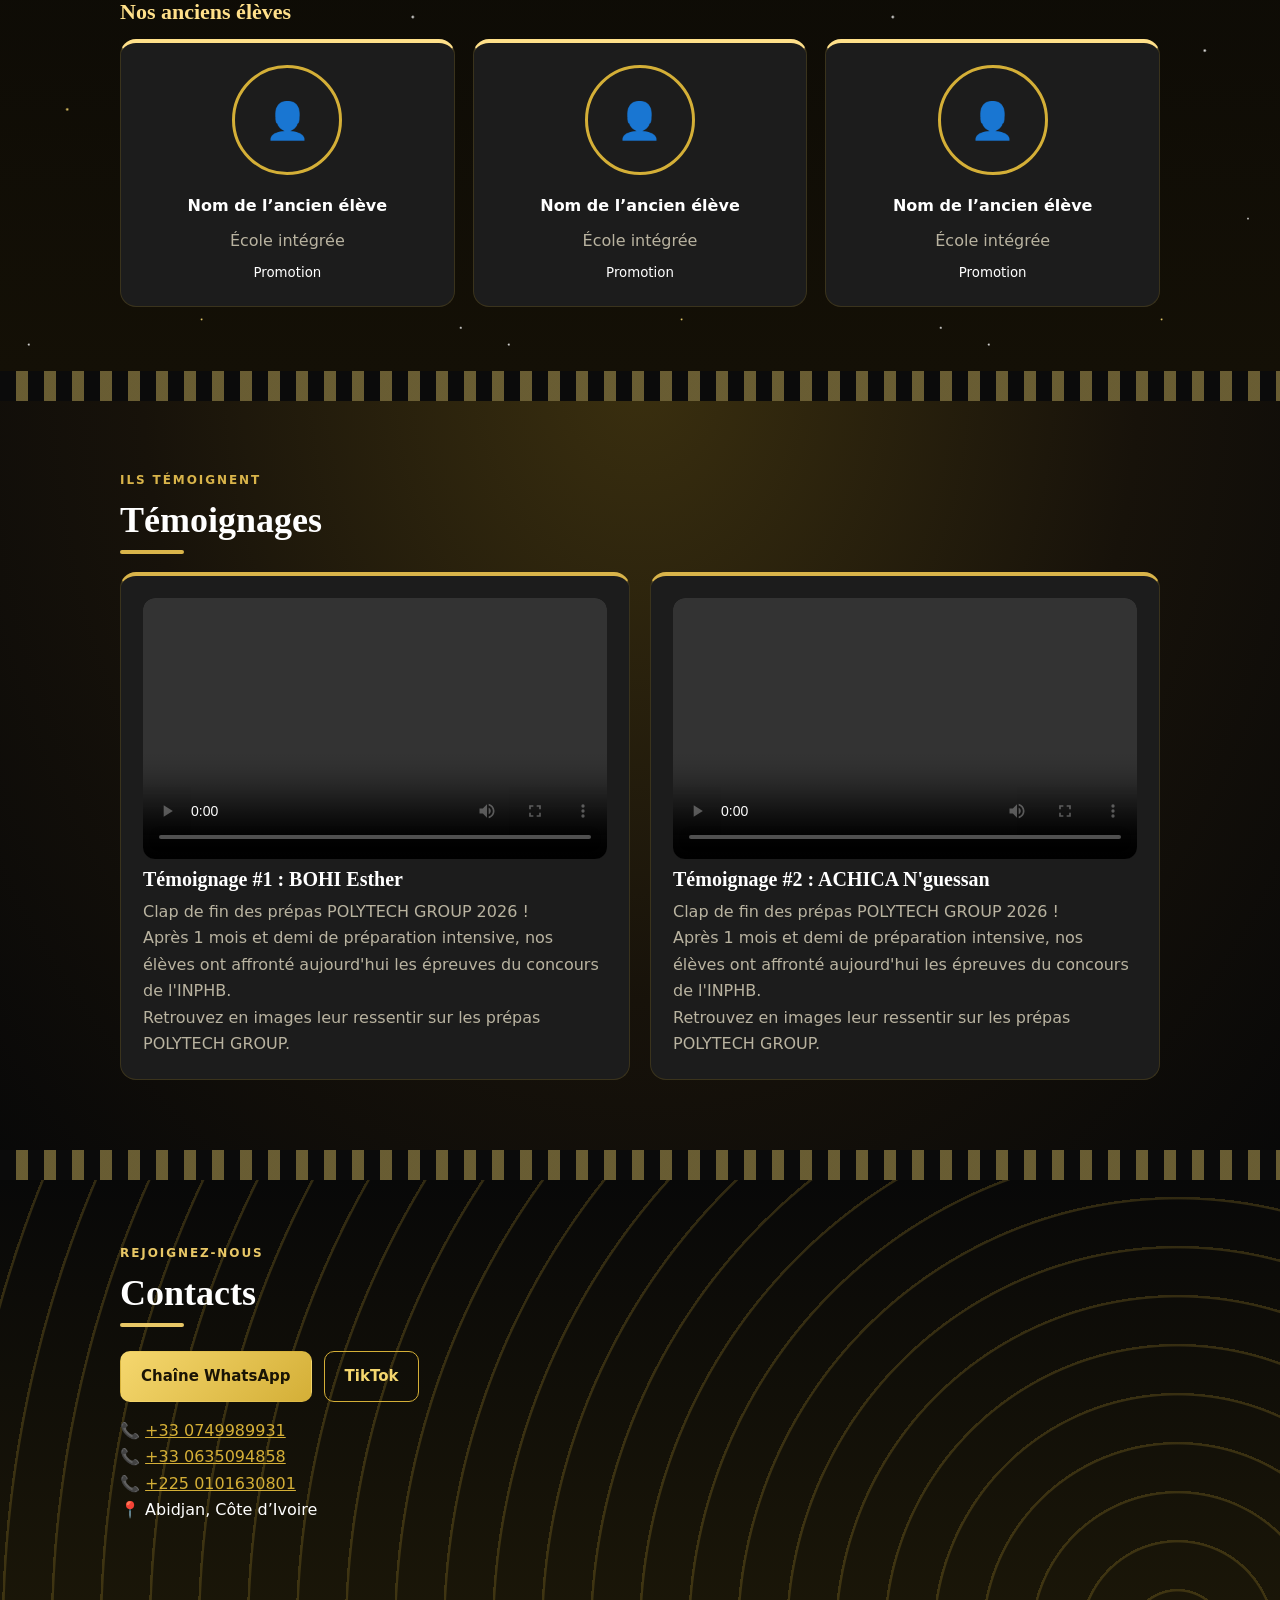
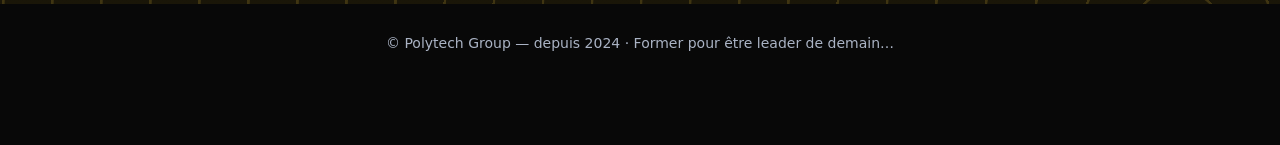
==== commit bfe96a67: "Add files via upload" ====
--- a/index.html
+++ b/index.html
@@ -48,7 +48,7 @@
     },
     {
       "id":"contact",
-      "label":"Contact",
+      "label":"Contacts",
       "on":true
     }
   ],
@@ -73,7 +73,7 @@
   "offers":[
     {
       "title":"Cours de préparation",
-      "desc":"\u003cspan style=\"font-size: 14px\">\u003cspan style=\"font-size: 24px\">\u003cspan style=\"font-size: 12px\">\u003cspan style=\"font-size: 14px\">\u003cspan style=\"font-size: 14px\">\u003cspan style=\"font-size: 16px\">Cours de préparation aux concours d’entrée de l’INPHB, de l’ESATIC et du CME, dispensés par des étudiants ou anciens étudiants de ces différentes écoles.\n\n\n\u003cspan style=\"font-weight: bold\">\u003cspan style=\"font-size: 20px\">\u003cspan style=\"font-size: 24px\">\n\u003cspan style=\"\">Tarifs des cours de préparation pour cette année :\u003c/span>\u003c/span>\u003c/span>\u003c/span>\u003c/span>\u003c/span>\u003c/span>\u003c/span>\u003c/span>\u003c/span>\n",
+      "desc":"\u003cspan style=\"font-size: 14px\">\u003cspan style=\"font-size: 24px\">\u003cspan style=\"font-size: 12px\">\u003cspan style=\"font-size: 14px\">\u003cspan style=\"font-size: 14px\">\u003cspan style=\"font-size: 16px\">Cours de préparation aux concours d’entrée de l’INPHB, de l’ESATIC et du CME,\ndispensés par des étudiants ou anciens étudiants de ces différentes écoles.\nLes cours débutent en général au lendemain des résultats du bac de la même année.\n\u003cspan style=\"font-weight: bold\">\u003cspan style=\"font-size: 20px\">\u003cspan style=\"font-size: 24px\">\n\u003cspan style=\"\">Tarifs des cours de préparation pour cette année :\u003c/span>\u003c/span>\u003c/span>\u003c/span>\u003c/span>\u003c/span>\u003c/span>\u003c/span>\u003c/span>\u003c/span>\n",
       "price":"\u003cspan style=\"font-size: 20px\">15000 FCFA / Concours si vous payez 1 seul concours\n12500 FCFA / Concours si vous payez 2 concours et +\u003c/span>",
       "pay":"",
       "poster":"images/affiche.jpg"
--- a/css/style.css
+++ b/css/style.css
@@ -45,6 +45,7 @@
 .ddbar{display:flex;gap:10px;flex-wrap:wrap;margin-top:28px}.ddb{flex:1;min-width:200px;display:flex;justify-content:space-between;align-items:center;gap:10px;padding:14px 20px;background:var(--card);color:var(--ac,var(--gold2));border:1px solid var(--ac,var(--gold));border-radius:14px;font:700 18px Georgia,serif;cursor:pointer}.ddb span{transition:transform .3s}.ddb.on{background:var(--ac,var(--gold));color:#080808}.ddb.on span{transform:rotate(180deg)}
 .ddp{display:grid;grid-template-rows:0fr;transition:grid-template-rows .45s ease}.ddp>div{min-height:0;overflow:hidden}.ddp.open{grid-template-rows:1fr}.ddp.open>div>div{margin-top:14px}
 .lnk{background:none;border:0;color:var(--gold2);text-decoration:underline;cursor:pointer;font:inherit;padding:0}
+.pwf{position:relative;display:block}.pwf input{padding-right:46px!important}.eye{position:absolute;right:6px;top:50%;transform:translateY(-50%);background:none;border:0;color:var(--mut);cursor:pointer;padding:6px;display:flex}.eye.on{color:var(--gold)}.eye svg{width:22px;height:22px}
 .mfw{display:flex;flex-direction:column;gap:6px}.mf{position:relative;aspect-ratio:4/3;border:2px dashed var(--line);border-radius:12px;overflow:hidden;background:var(--bg2);display:grid;place-items:center;color:var(--mut);font-size:13px;text-align:center;padding:6px}.mf.sp{aspect-ratio:16/10}.mf img,.mf video,.mf iframe{position:absolute;inset:0;width:100%;height:100%;object-fit:cover;border:0}.mf .mini.zb,.af .mini.zb{position:absolute;top:8px;right:8px;bottom:auto;left:auto;transform:none;z-index:3}.mctl{display:flex;gap:6px;flex-wrap:wrap}.mctl input{flex:1 1 100%}
 .lb{position:fixed;inset:0;z-index:70;background:rgba(0,0,0,.93);overflow:auto;display:flex;padding:16px}.lb img{margin:auto;max-width:100%;height:auto}.lb .mini{position:fixed;top:12px;right:12px}
 .cola{display:grid;grid-template-columns:1fr minmax(260px,42%);gap:32px;align-items:start}.bio{white-space:pre-wrap;margin:18px 0}.cold img{width:100%;height:auto;display:block;border-radius:14px;border:2px solid var(--gold)}.cold .gold{aspect-ratio:3/4;border-radius:14px;background:linear-gradient(135deg,#F5D76E,#D4AF37 55%,#8a6d1a)}
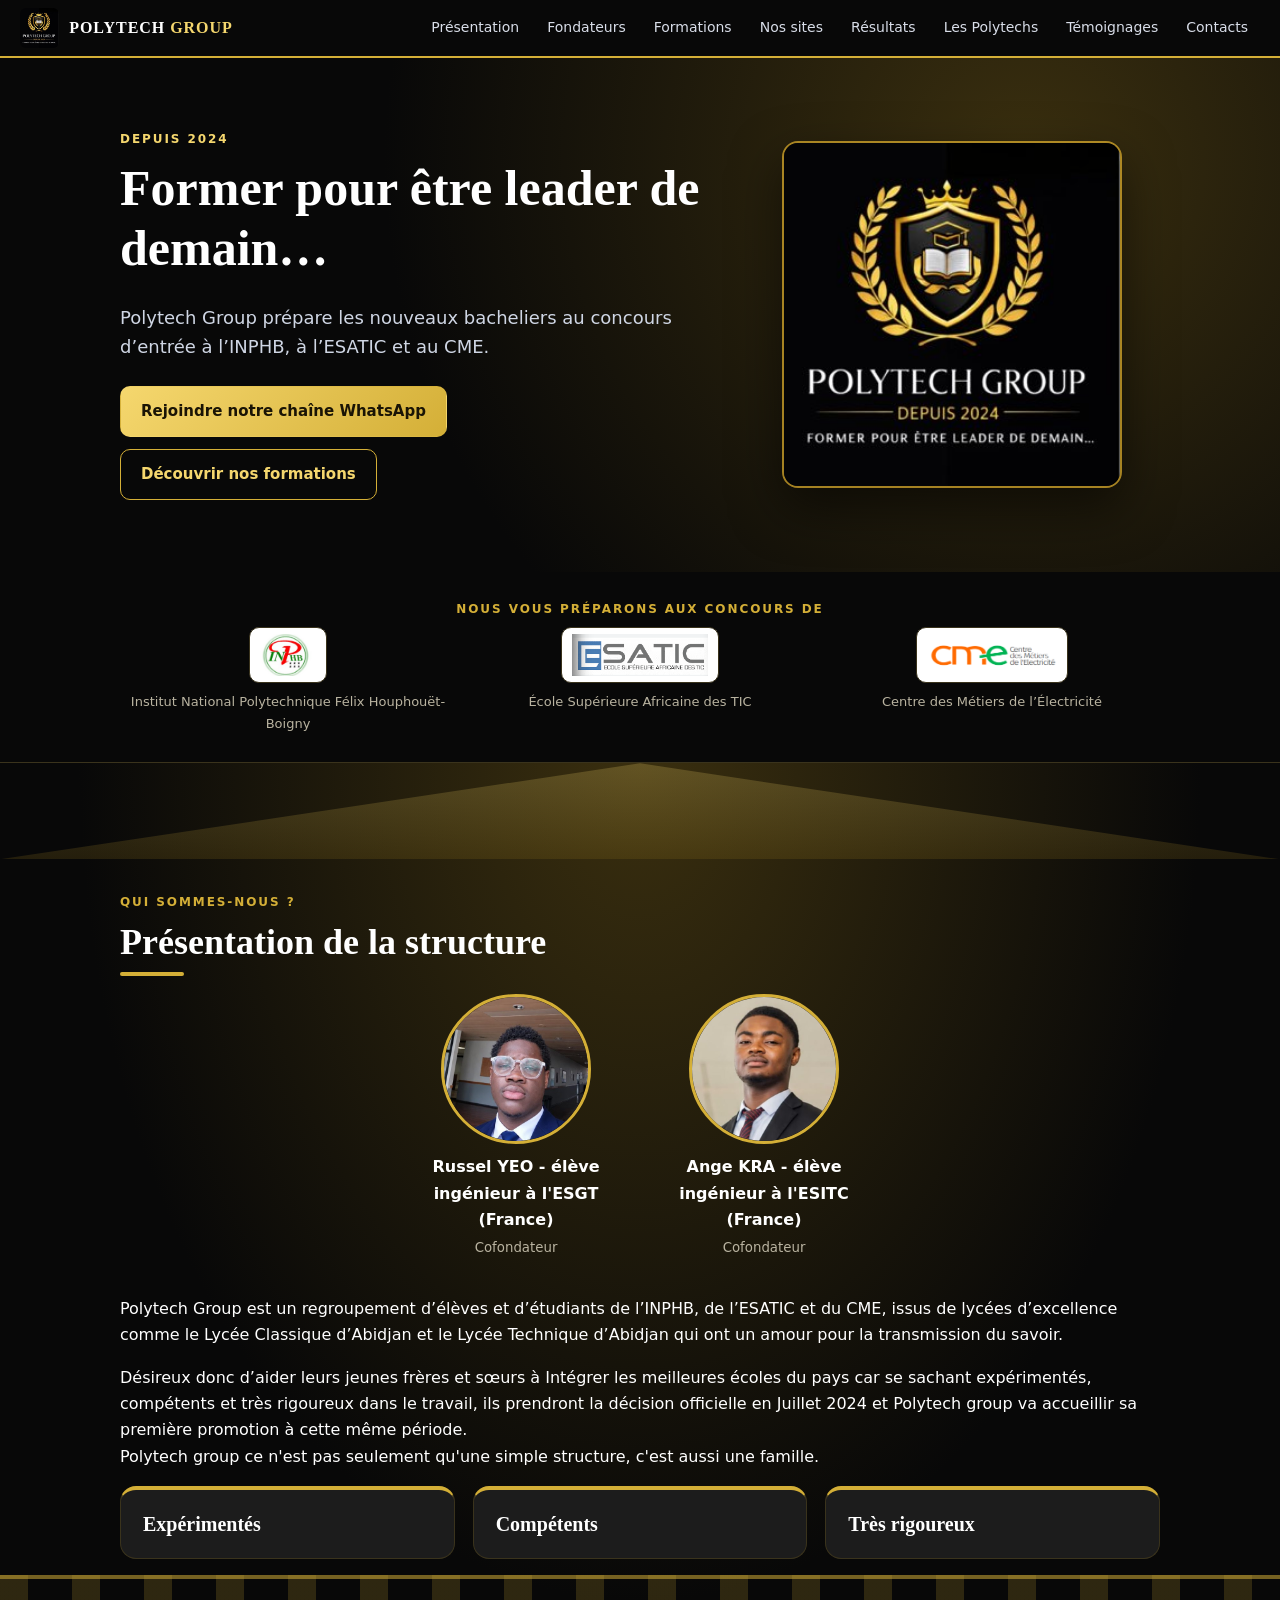
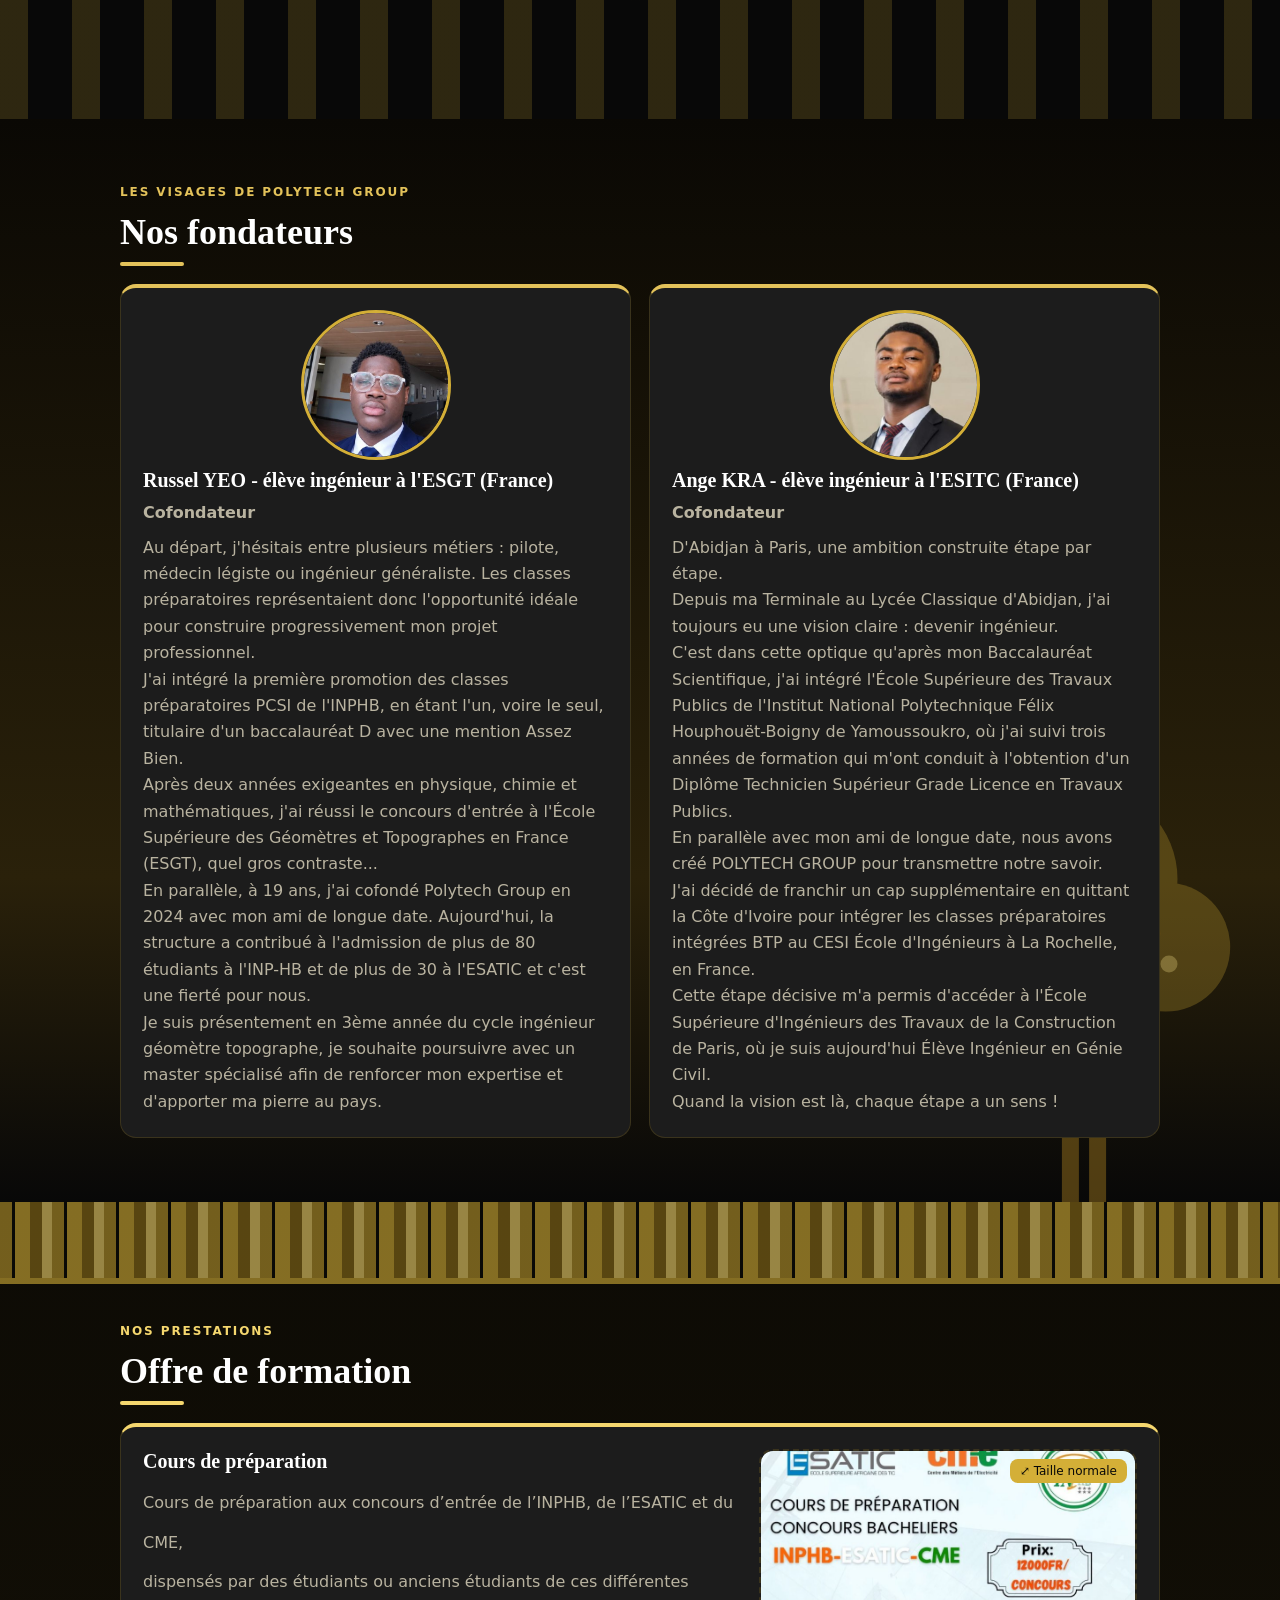
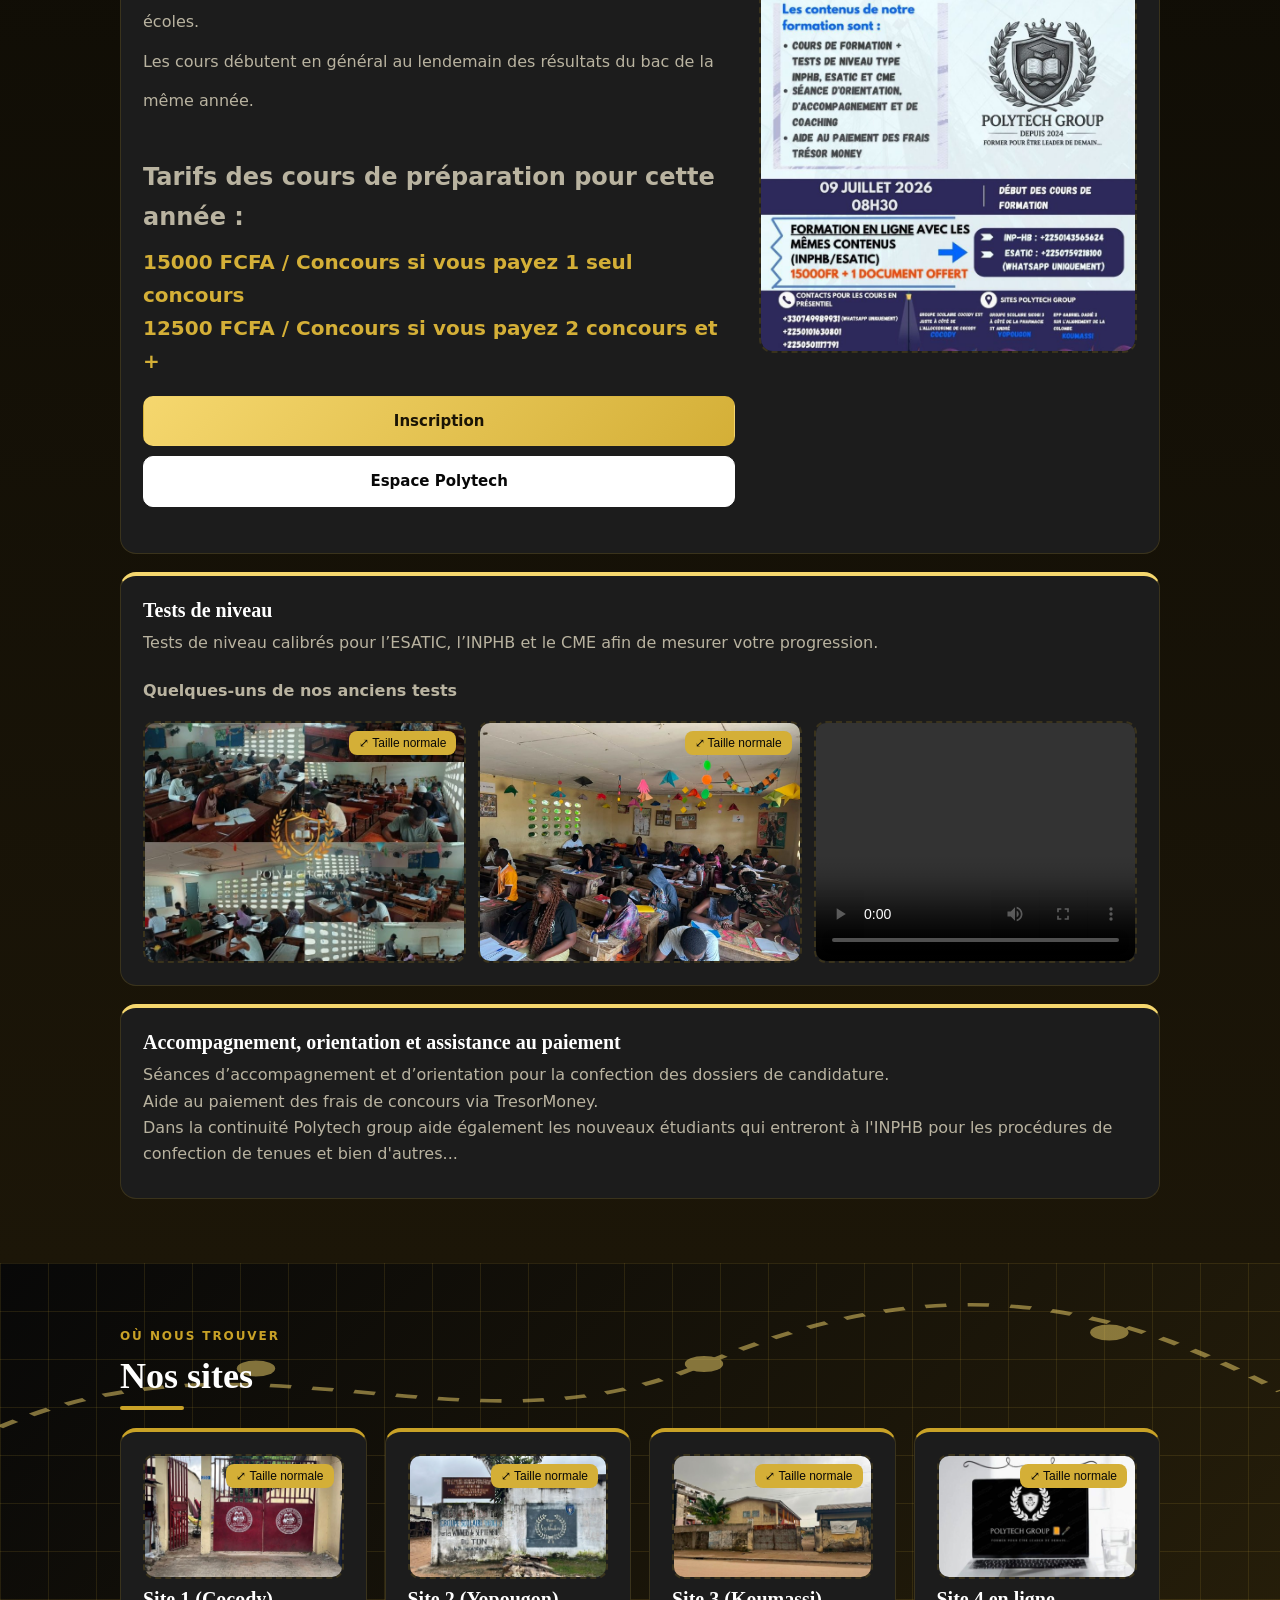
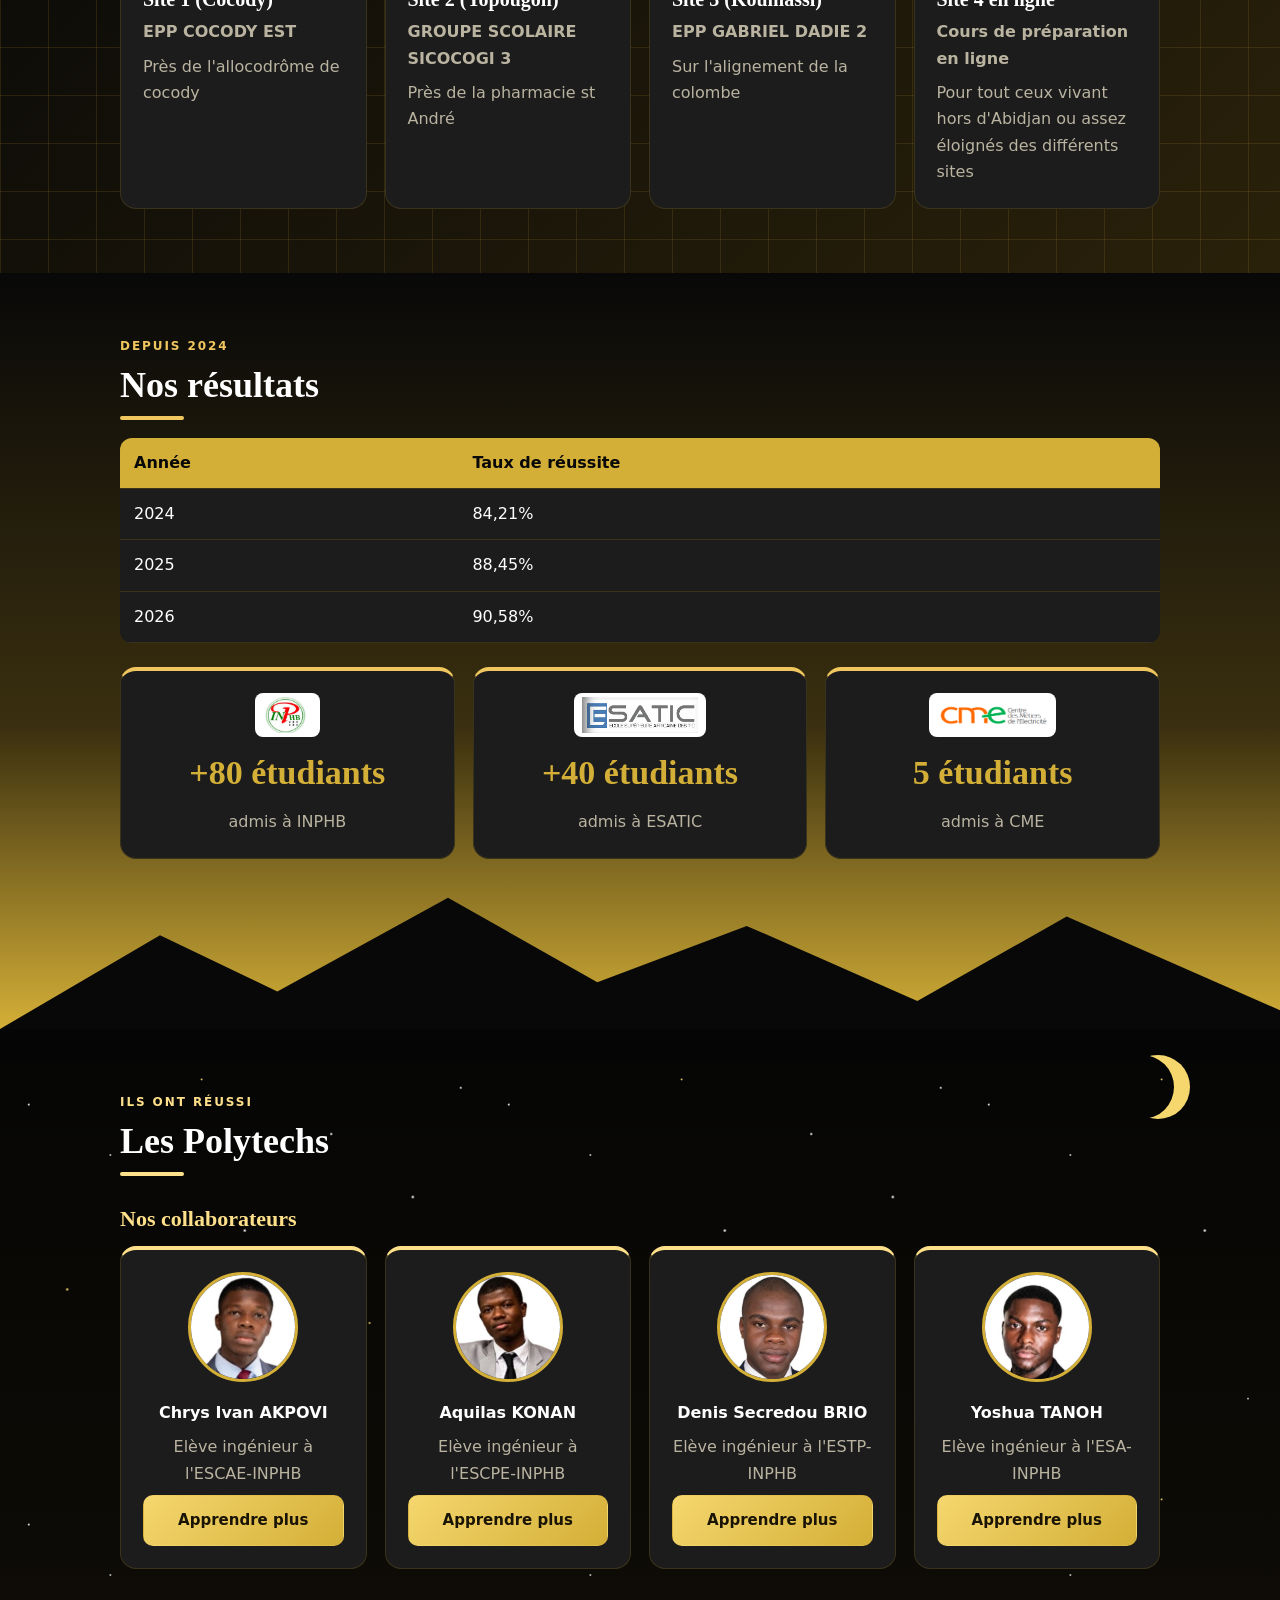
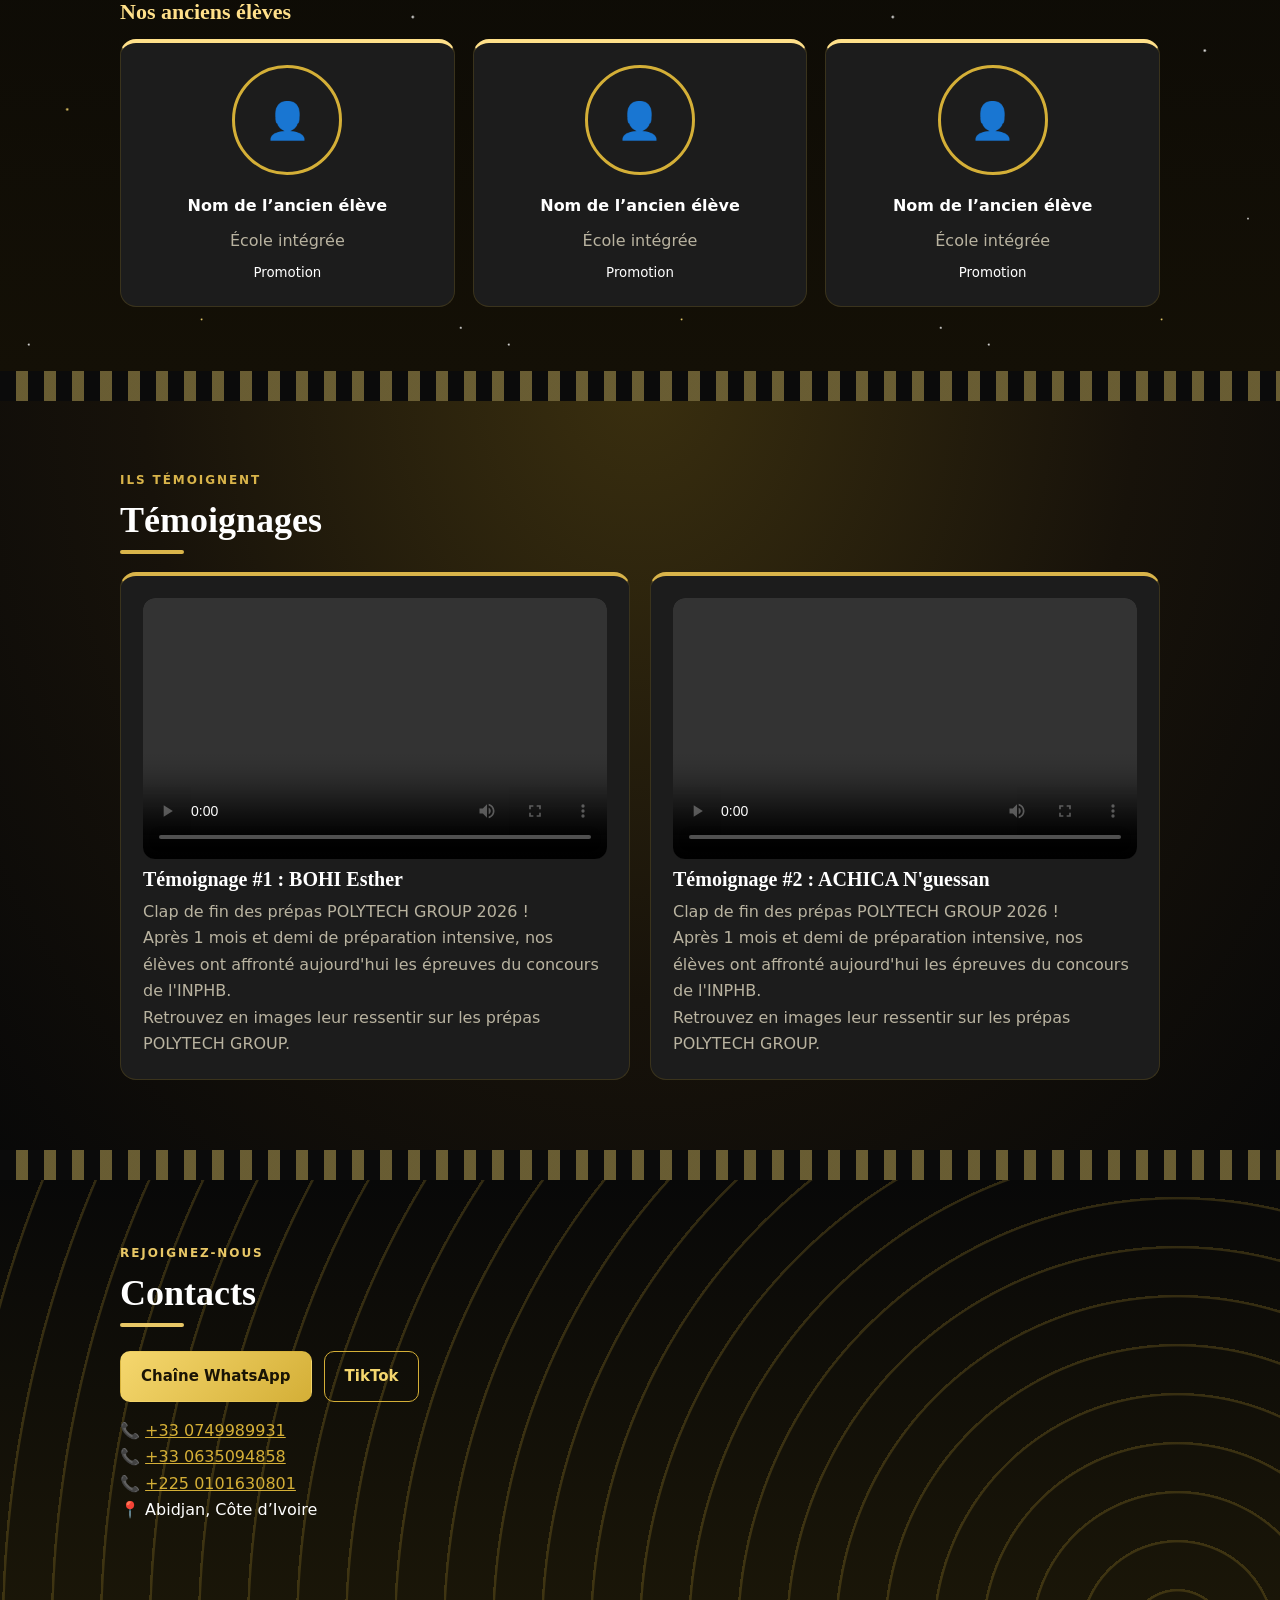
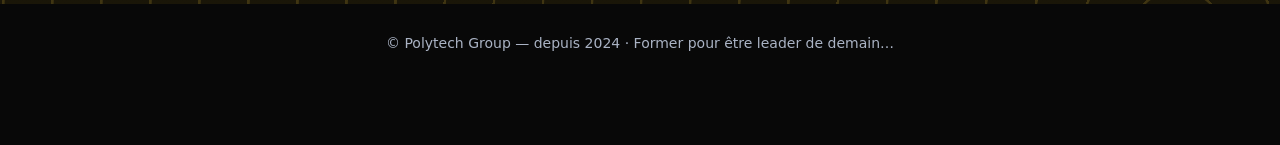
==== commit 07241aa0: "Add files via upload" ====
--- a/index.html
+++ b/index.html
@@ -238,7 +238,8 @@
     "one":15000,
     "two":25000,
     "fee":0.01,
-    "qr":"images/wave-qr.png"
+    "qr":"images/wave-qr.png",
+    "exemple":"images/wave-capture-exemple.png"
   }
 }
 </script>
--- a/css/style.css
+++ b/css/style.css
@@ -45,6 +45,8 @@
 .ddbar{display:flex;gap:10px;flex-wrap:wrap;margin-top:28px}.ddb{flex:1;min-width:200px;display:flex;justify-content:space-between;align-items:center;gap:10px;padding:14px 20px;background:var(--card);color:var(--ac,var(--gold2));border:1px solid var(--ac,var(--gold));border-radius:14px;font:700 18px Georgia,serif;cursor:pointer}.ddb span{transition:transform .3s}.ddb.on{background:var(--ac,var(--gold));color:#080808}.ddb.on span{transform:rotate(180deg)}
 .ddp{display:grid;grid-template-rows:0fr;transition:grid-template-rows .45s ease}.ddp>div{min-height:0;overflow:hidden}.ddp.open{grid-template-rows:1fr}.ddp.open>div>div{margin-top:14px}
 .lnk{background:none;border:0;color:var(--gold2);text-decoration:underline;cursor:pointer;font:inherit;padding:0}
+.wv{display:grid;grid-template-columns:1fr minmax(180px,280px);gap:20px;align-items:start;margin:12px 0}.wst{margin:0;padding-left:20px}.wst li{margin-bottom:10px}.wex img{width:100%;height:auto;display:block;border-radius:12px;border:1px solid var(--line)}.wex small{display:block;color:var(--mut);margin-top:6px}@media(max-width:760px){.wv{grid-template-columns:1fr}}
+.mw:disabled{background:#4a4a4a;color:#9a9a9a;border-color:#4a4a4a;cursor:not-allowed}
 .pwf{position:relative;display:block}.pwf input{padding-right:46px!important}.eye{position:absolute;right:6px;top:50%;transform:translateY(-50%);background:none;border:0;color:var(--mut);cursor:pointer;padding:6px;display:flex}.eye.on{color:var(--gold)}.eye svg{width:22px;height:22px}
 .mfw{display:flex;flex-direction:column;gap:6px}.mf{position:relative;aspect-ratio:4/3;border:2px dashed var(--line);border-radius:12px;overflow:hidden;background:var(--bg2);display:grid;place-items:center;color:var(--mut);font-size:13px;text-align:center;padding:6px}.mf.sp{aspect-ratio:16/10}.mf img,.mf video,.mf iframe{position:absolute;inset:0;width:100%;height:100%;object-fit:cover;border:0}.mf .mini.zb,.af .mini.zb{position:absolute;top:8px;right:8px;bottom:auto;left:auto;transform:none;z-index:3}.mctl{display:flex;gap:6px;flex-wrap:wrap}.mctl input{flex:1 1 100%}
 .lb{position:fixed;inset:0;z-index:70;background:rgba(0,0,0,.93);overflow:auto;display:flex;padding:16px}.lb img{margin:auto;max-width:100%;height:auto}.lb .mini{position:fixed;top:12px;right:12px}
